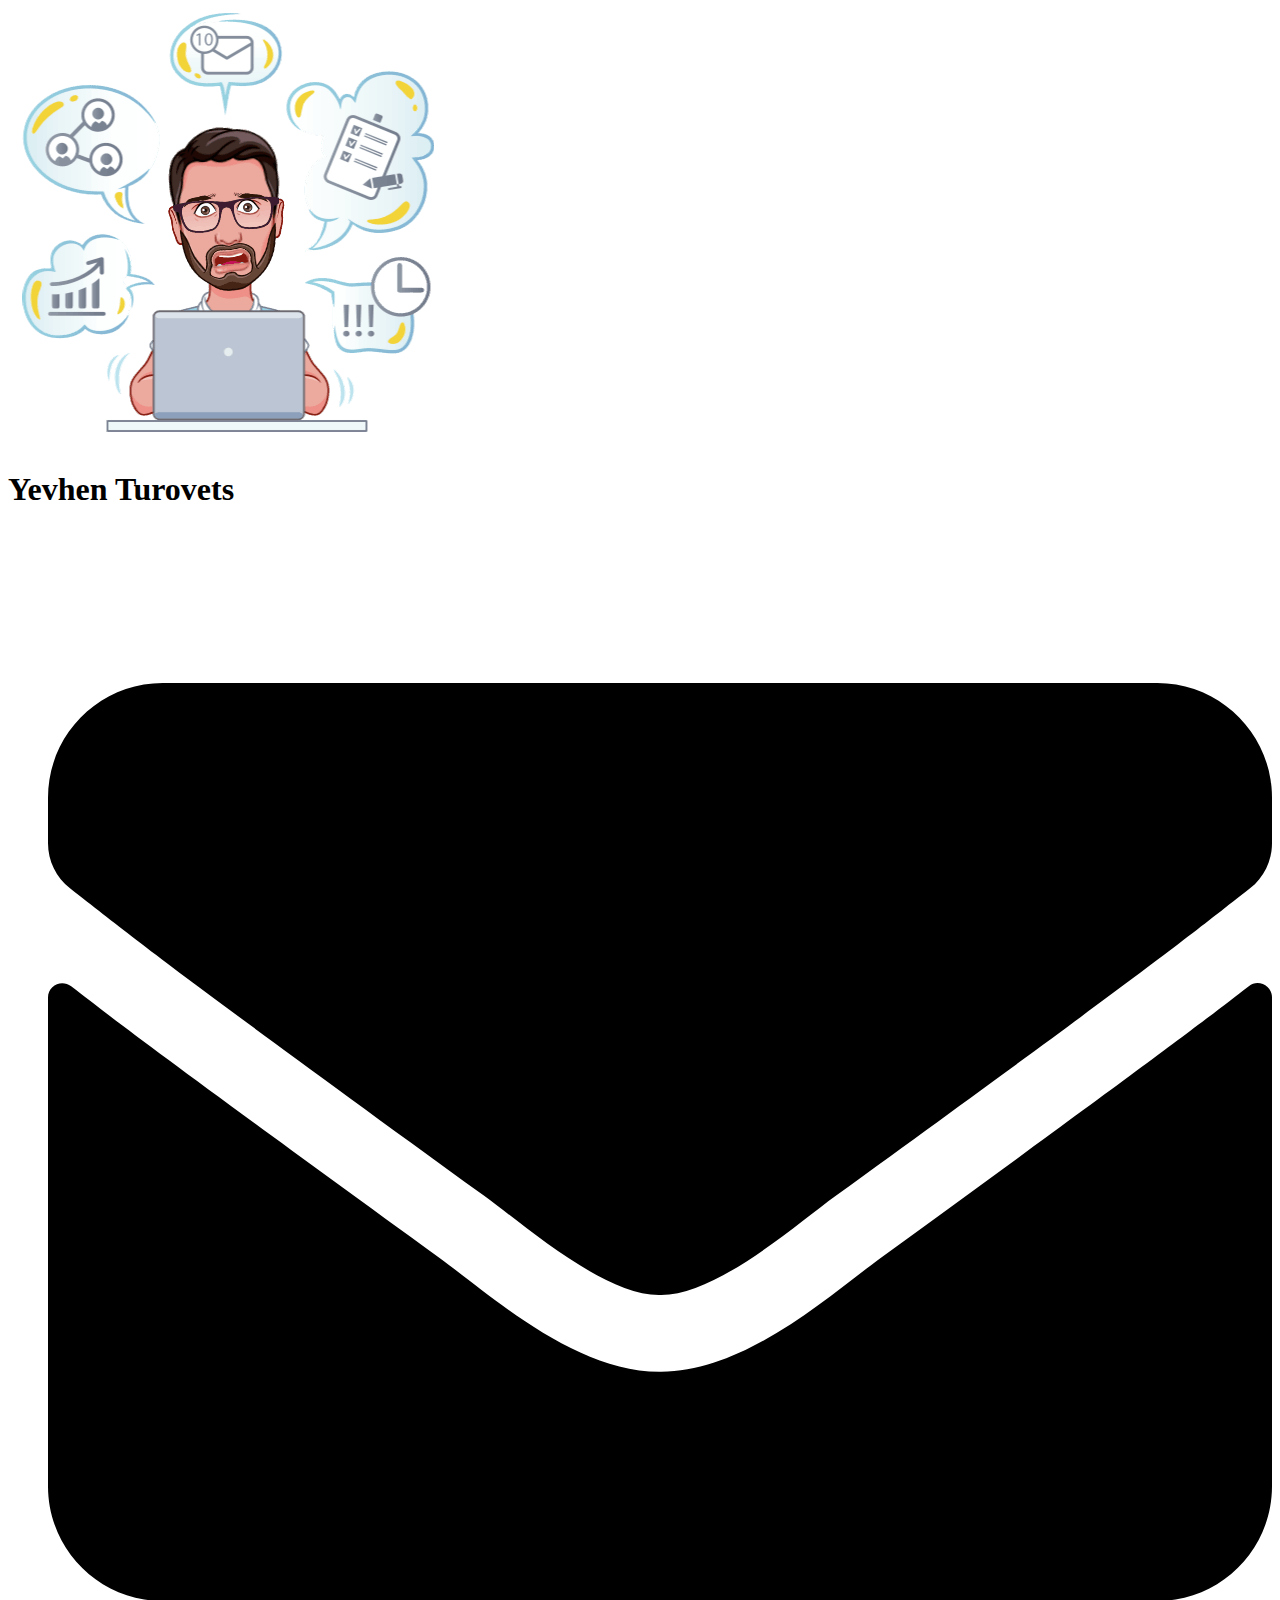
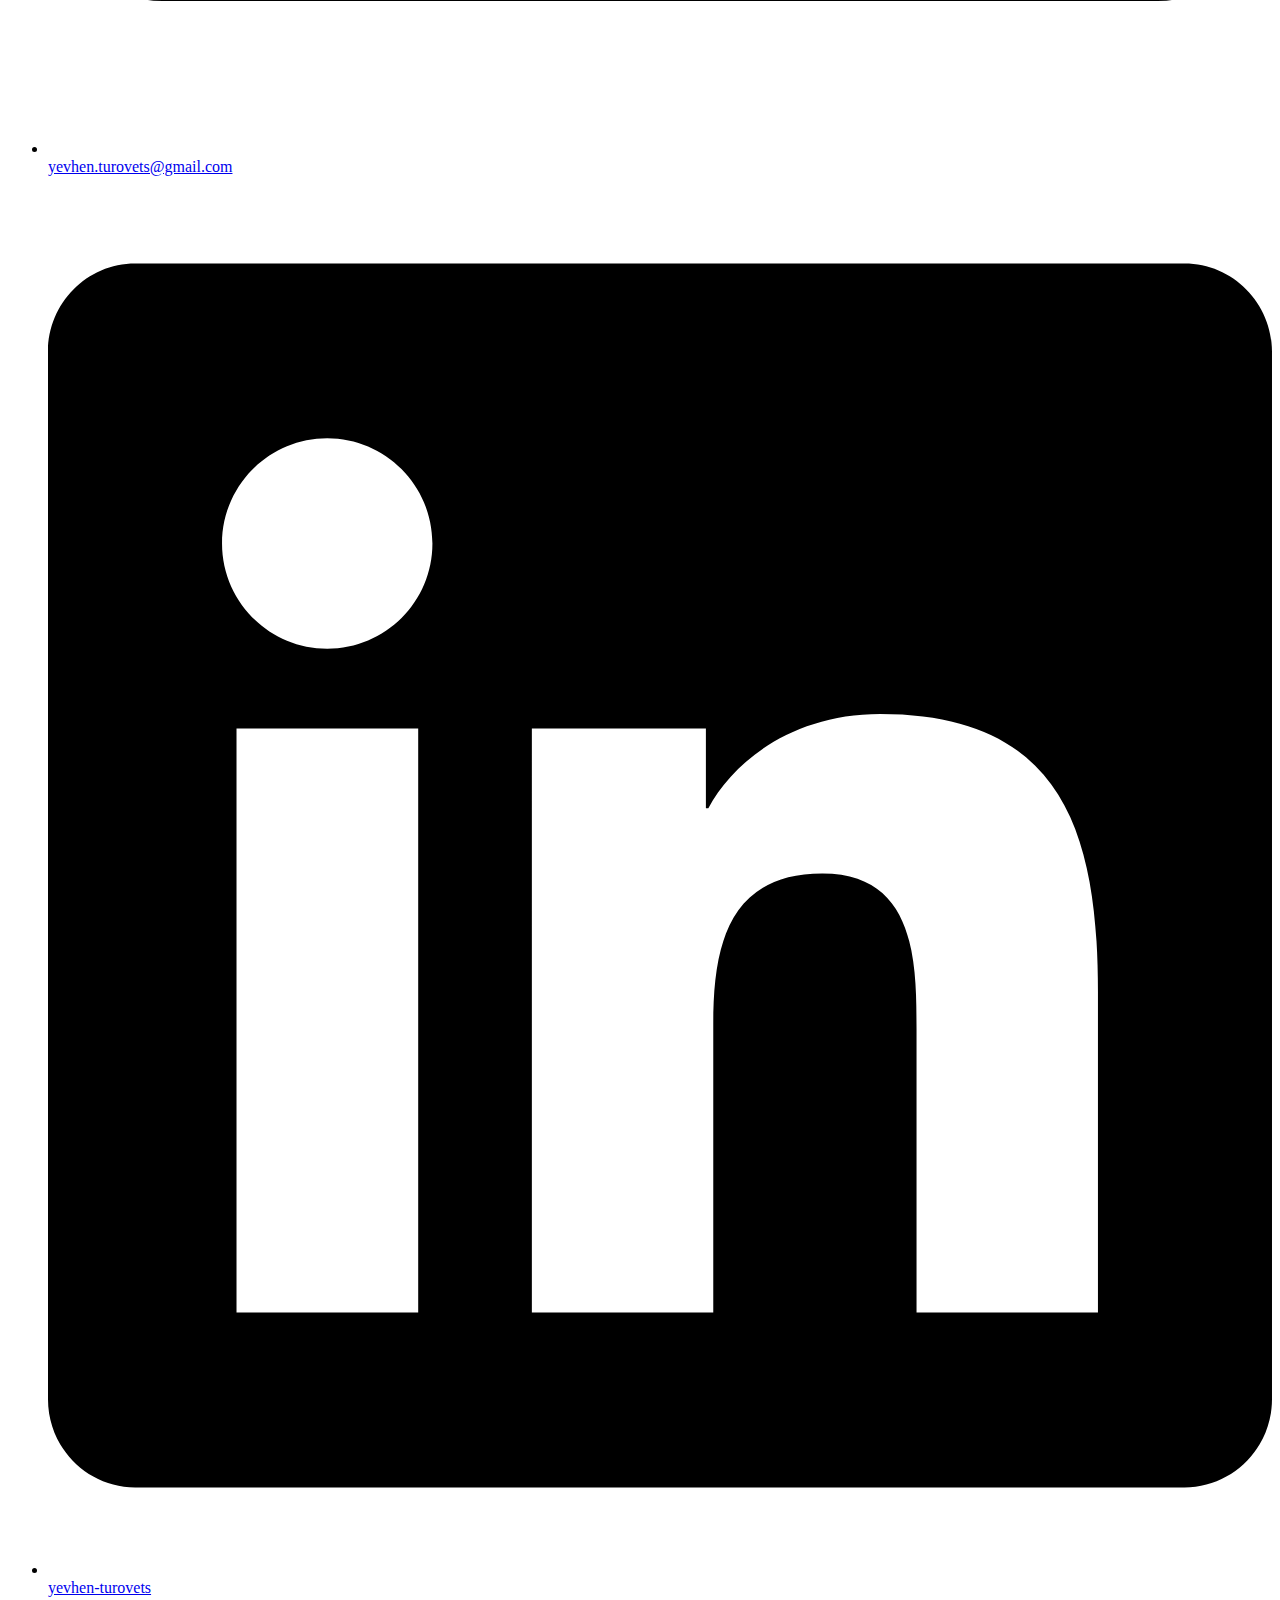
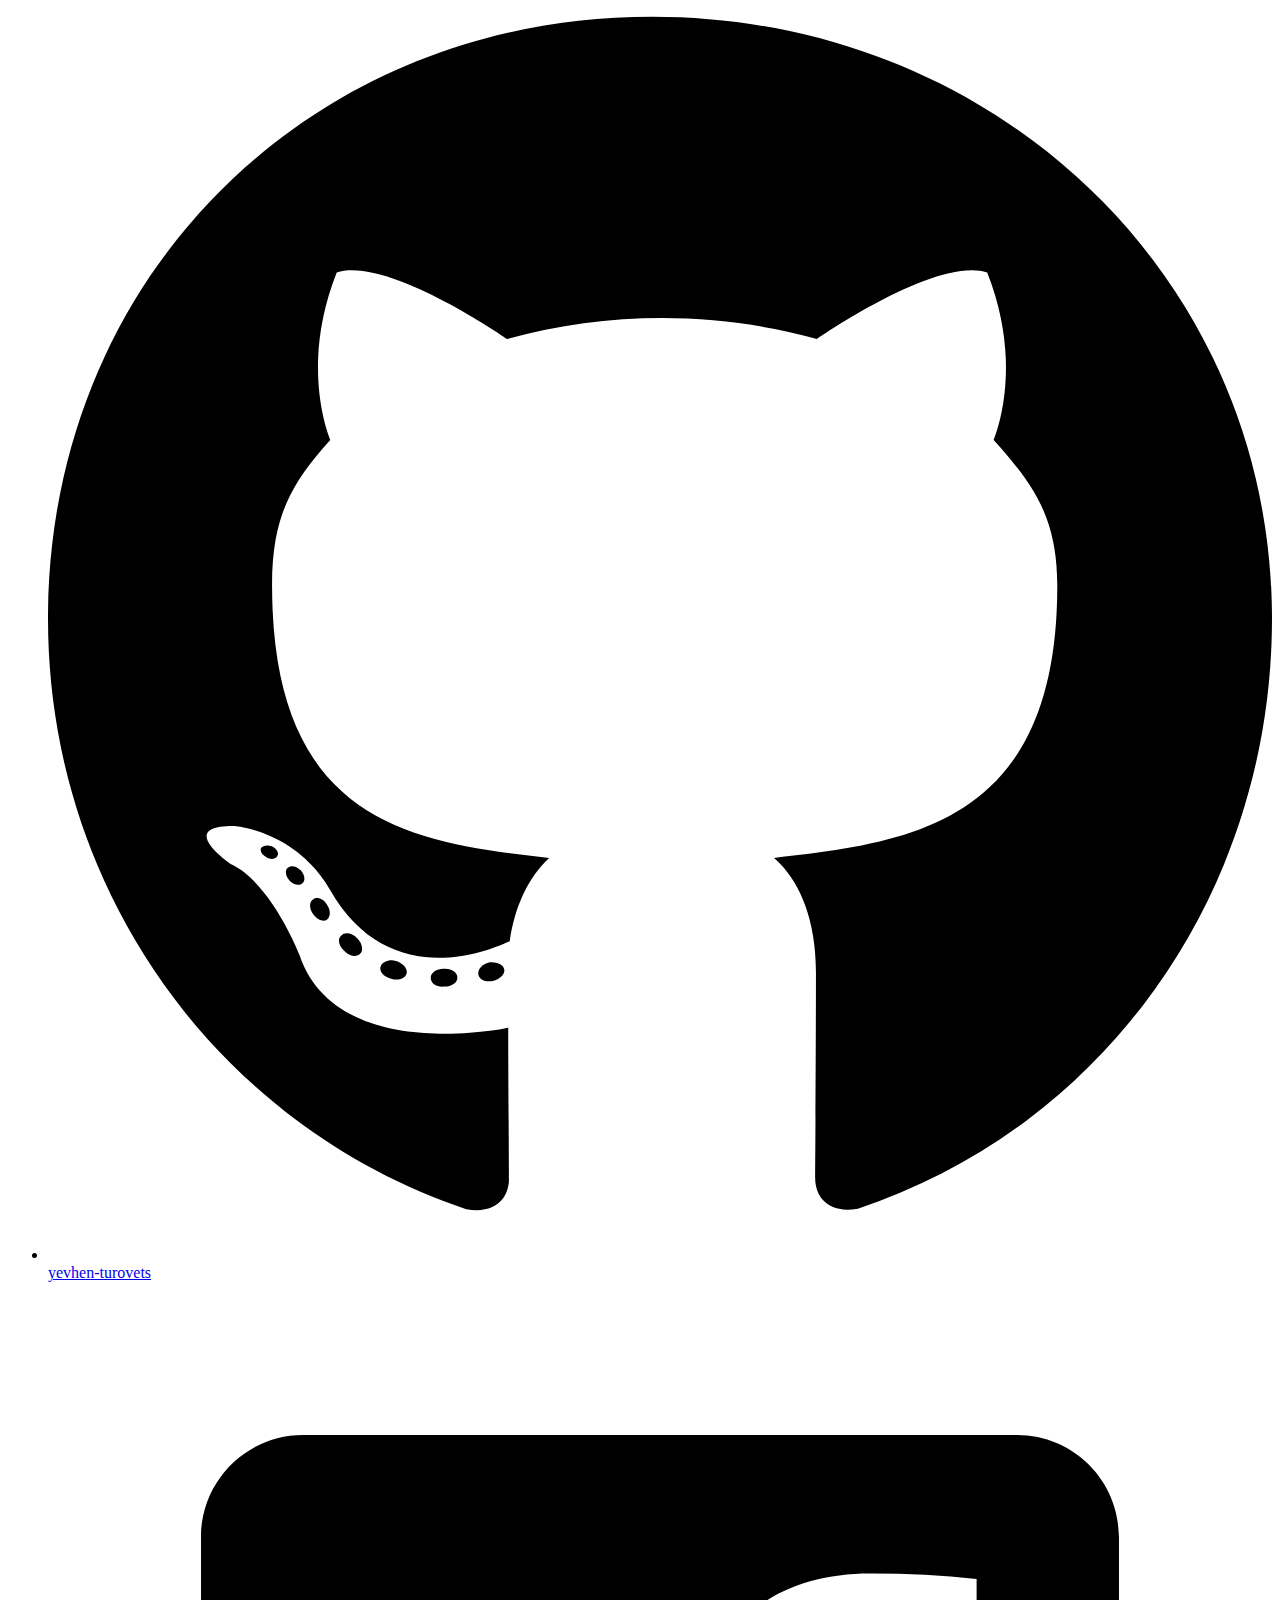
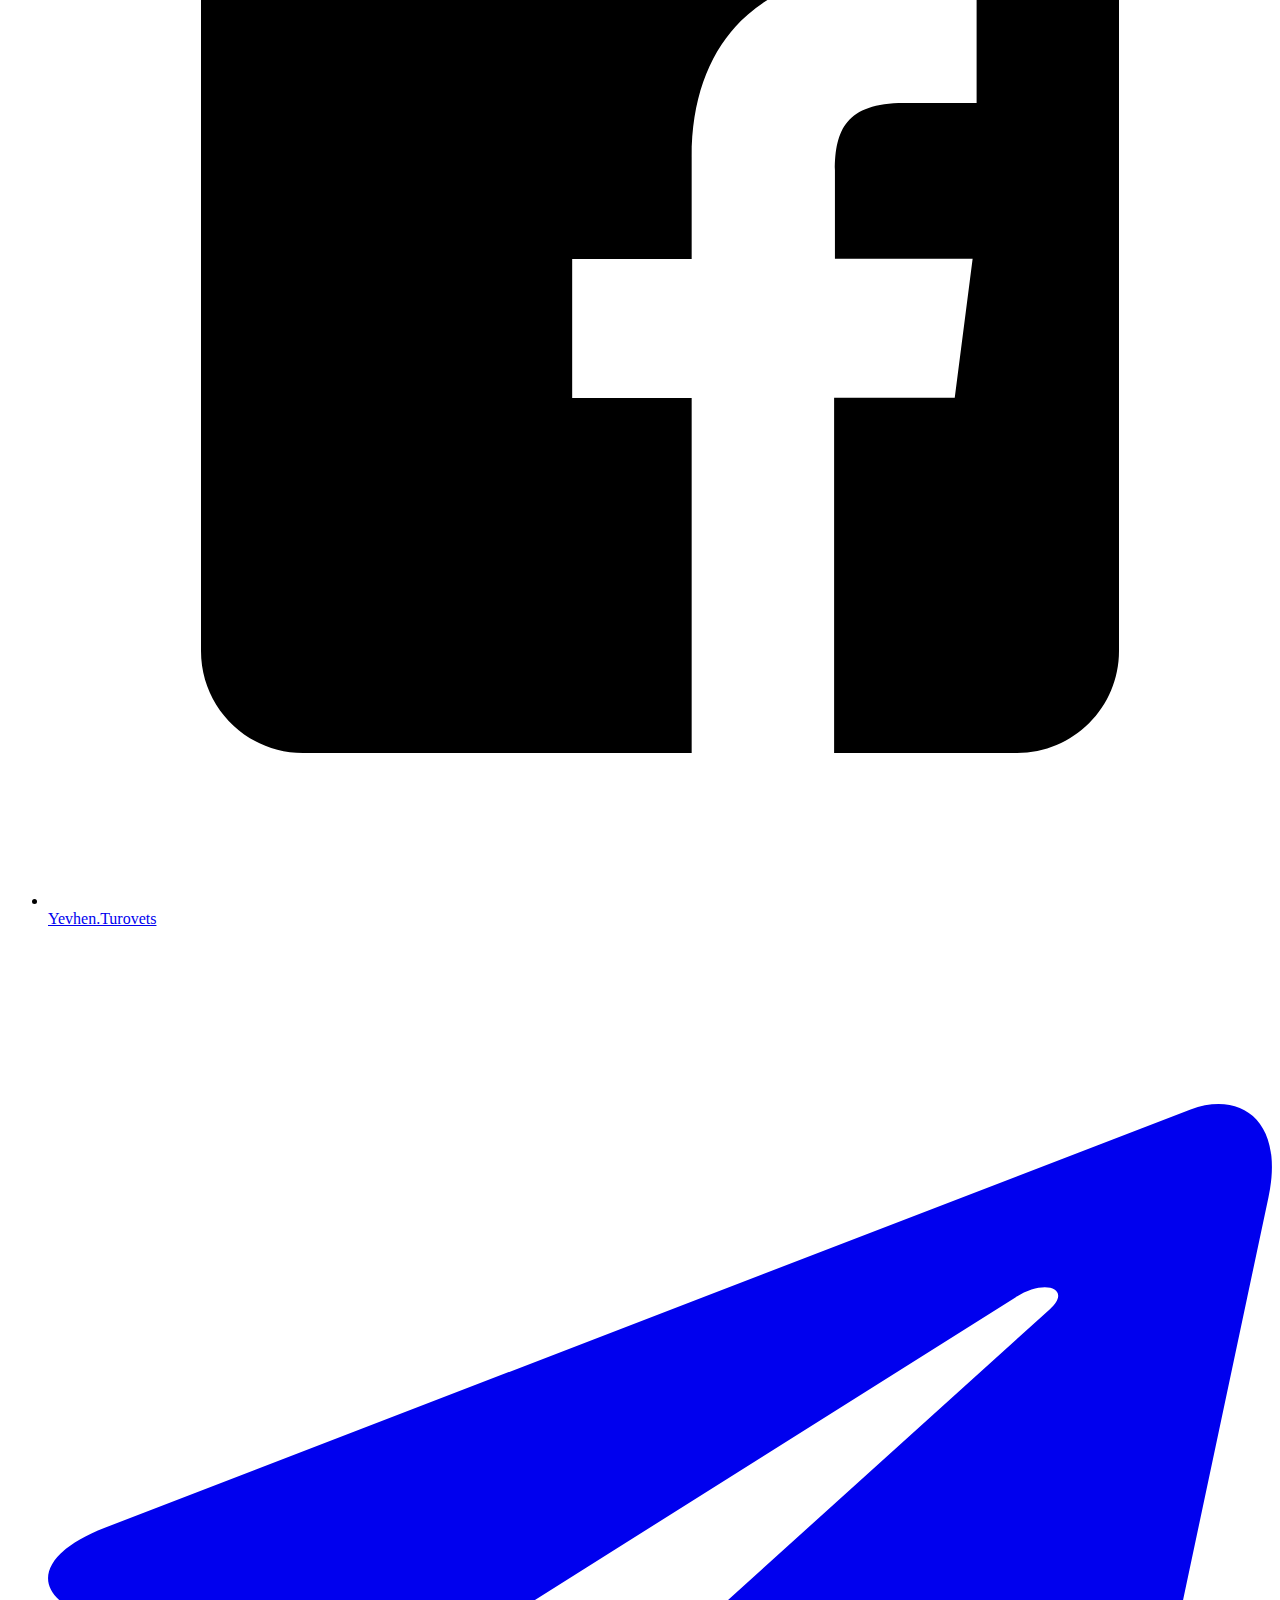
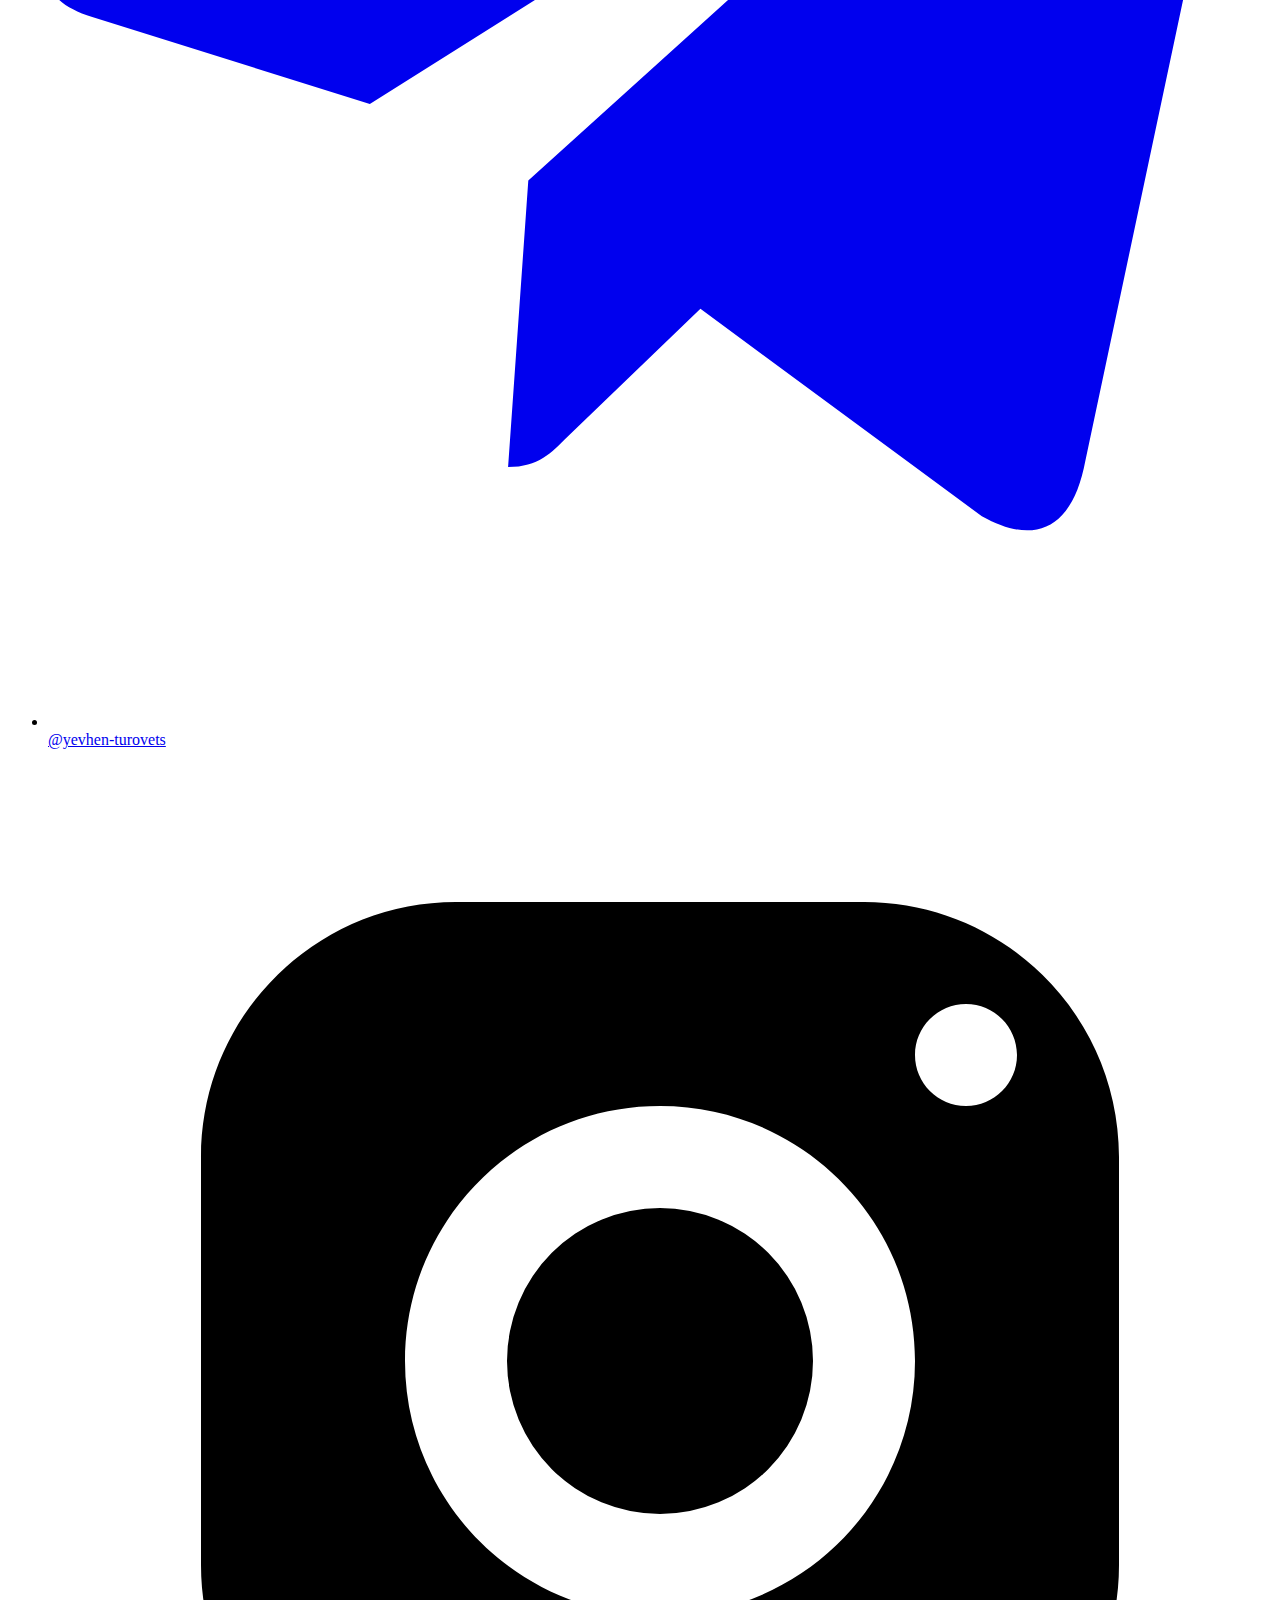
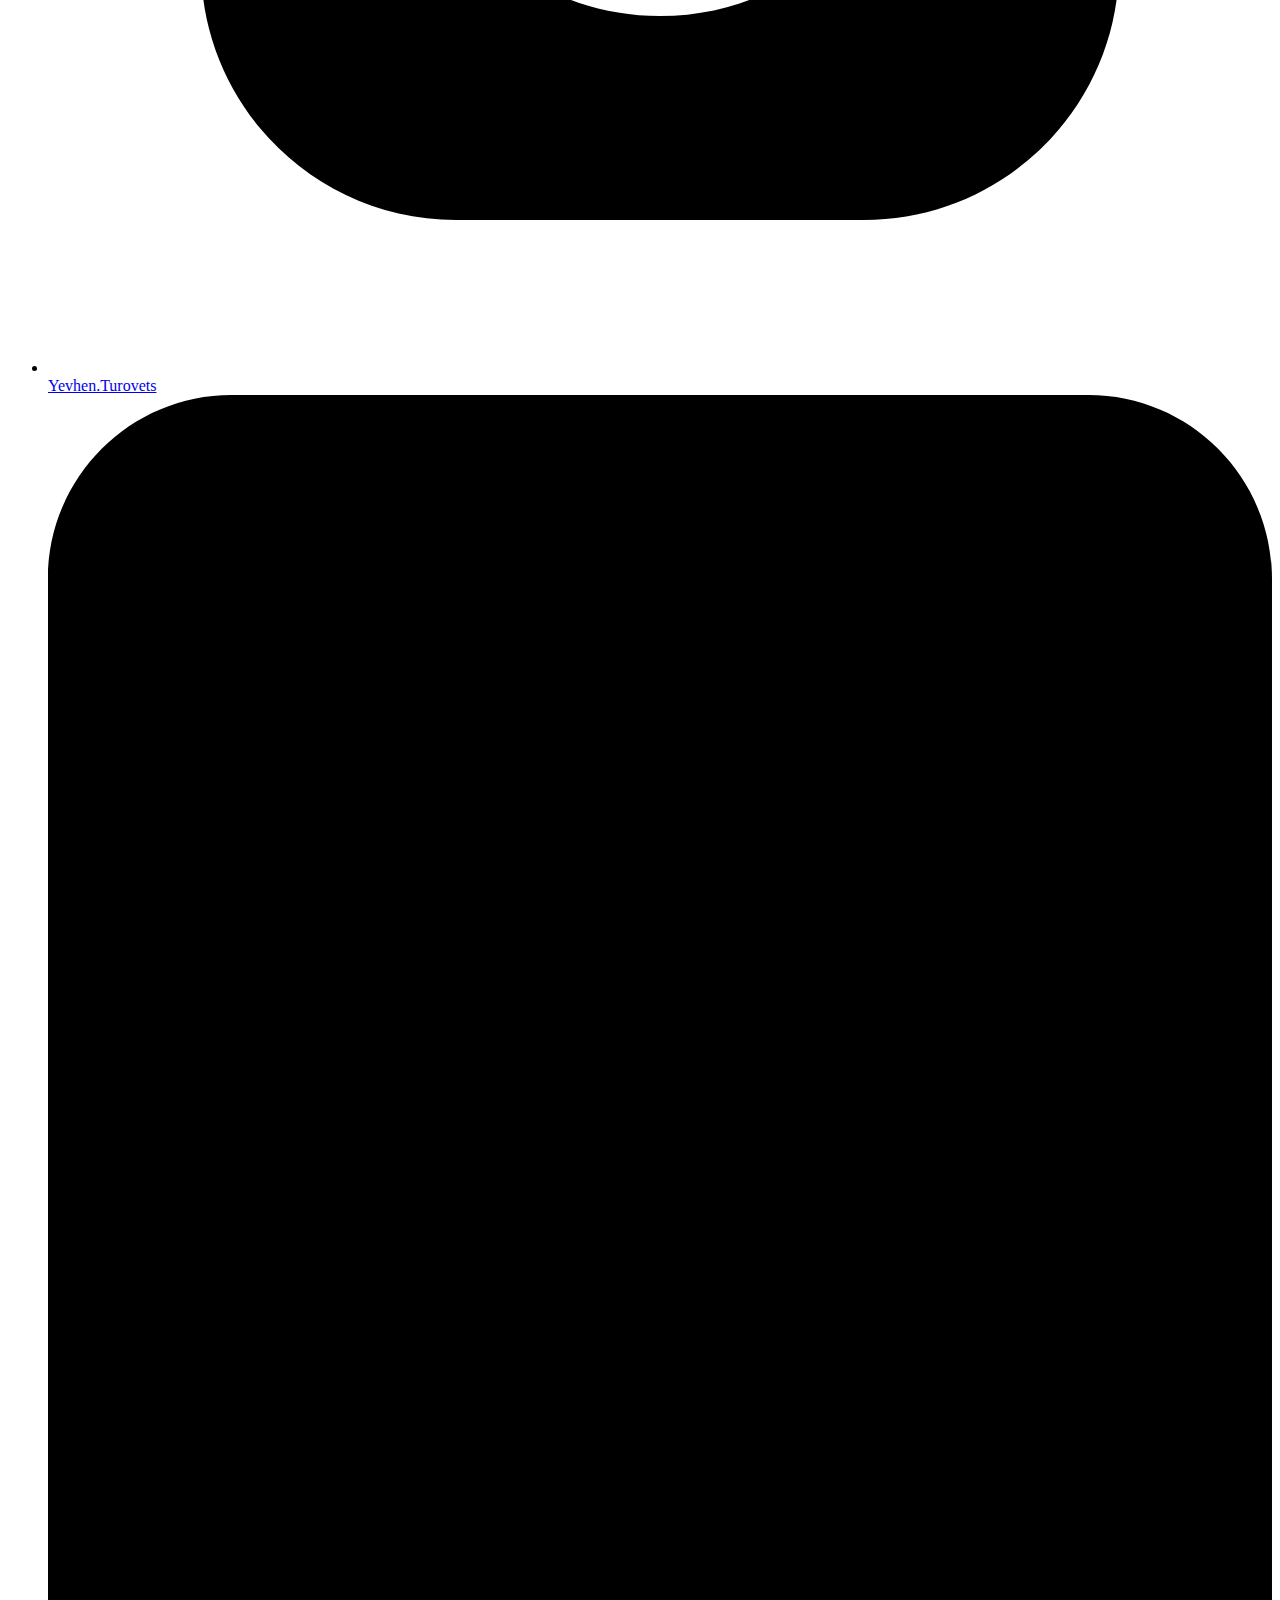
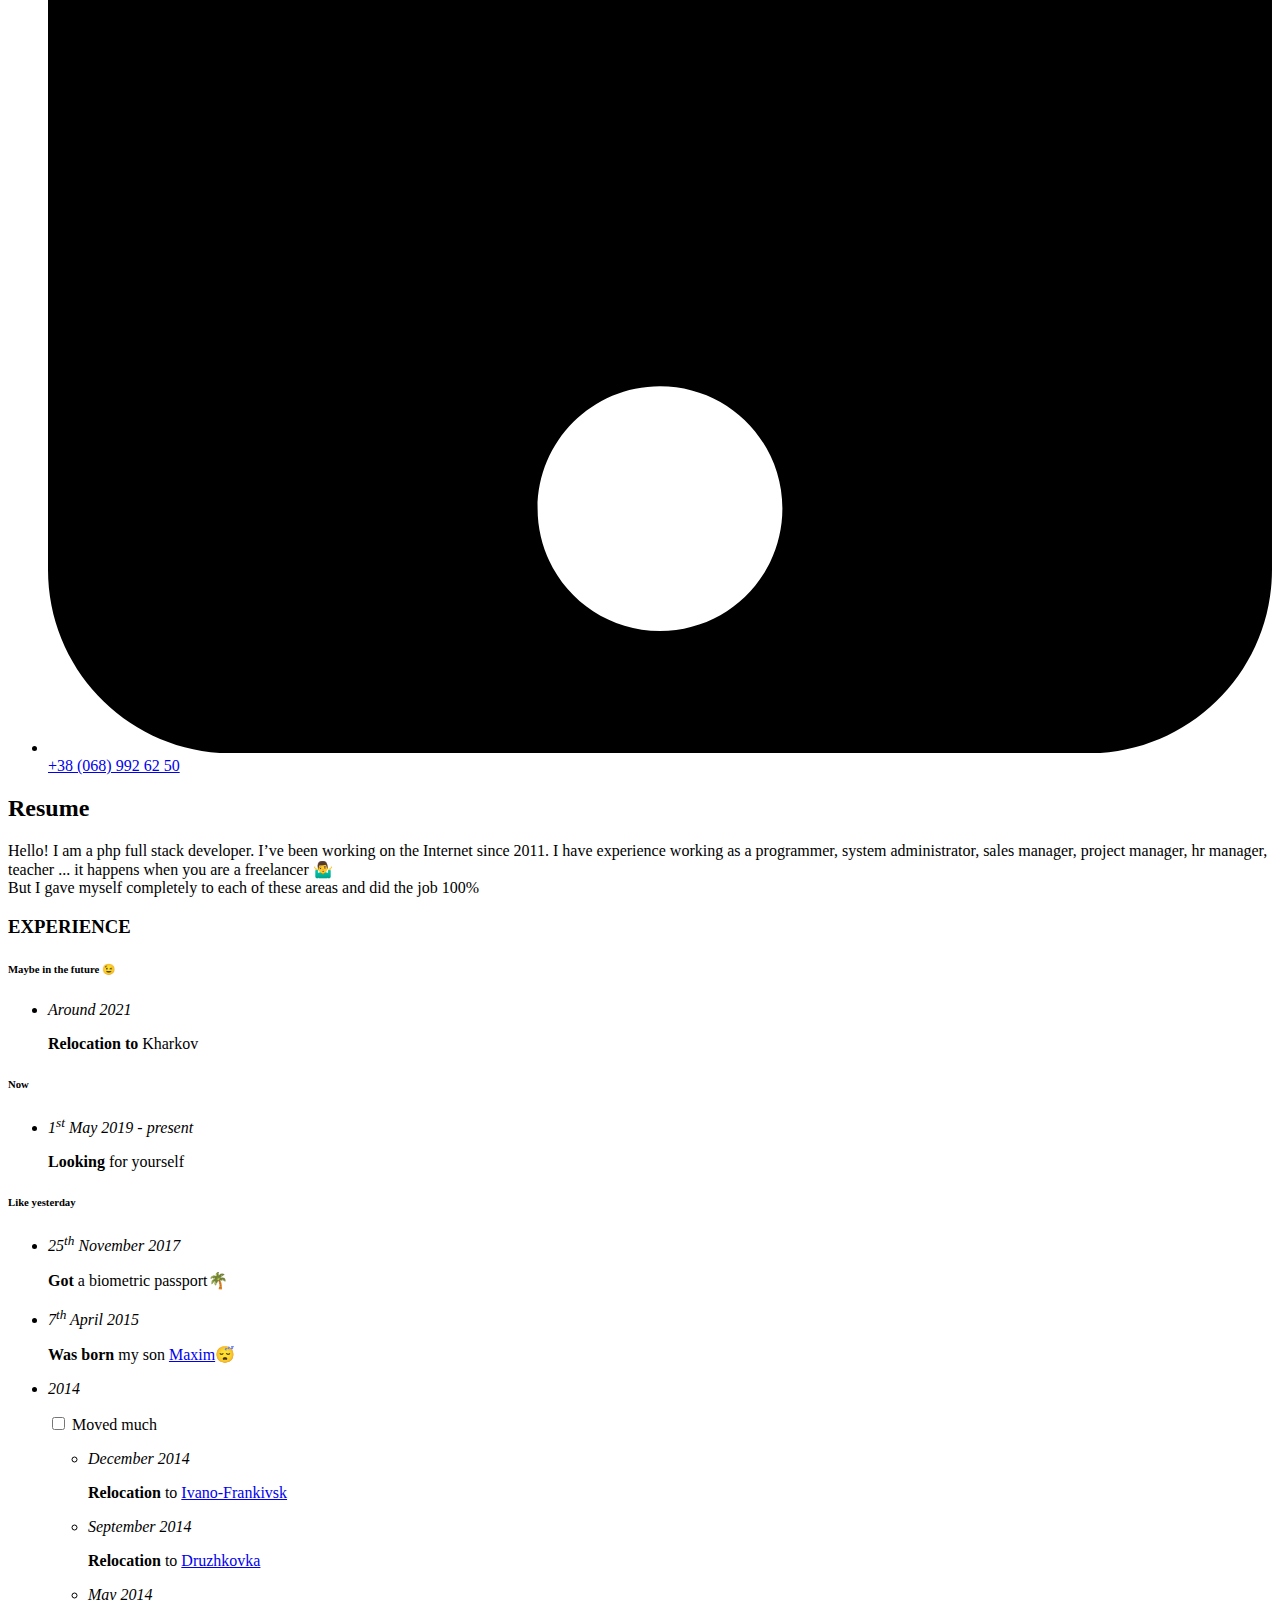
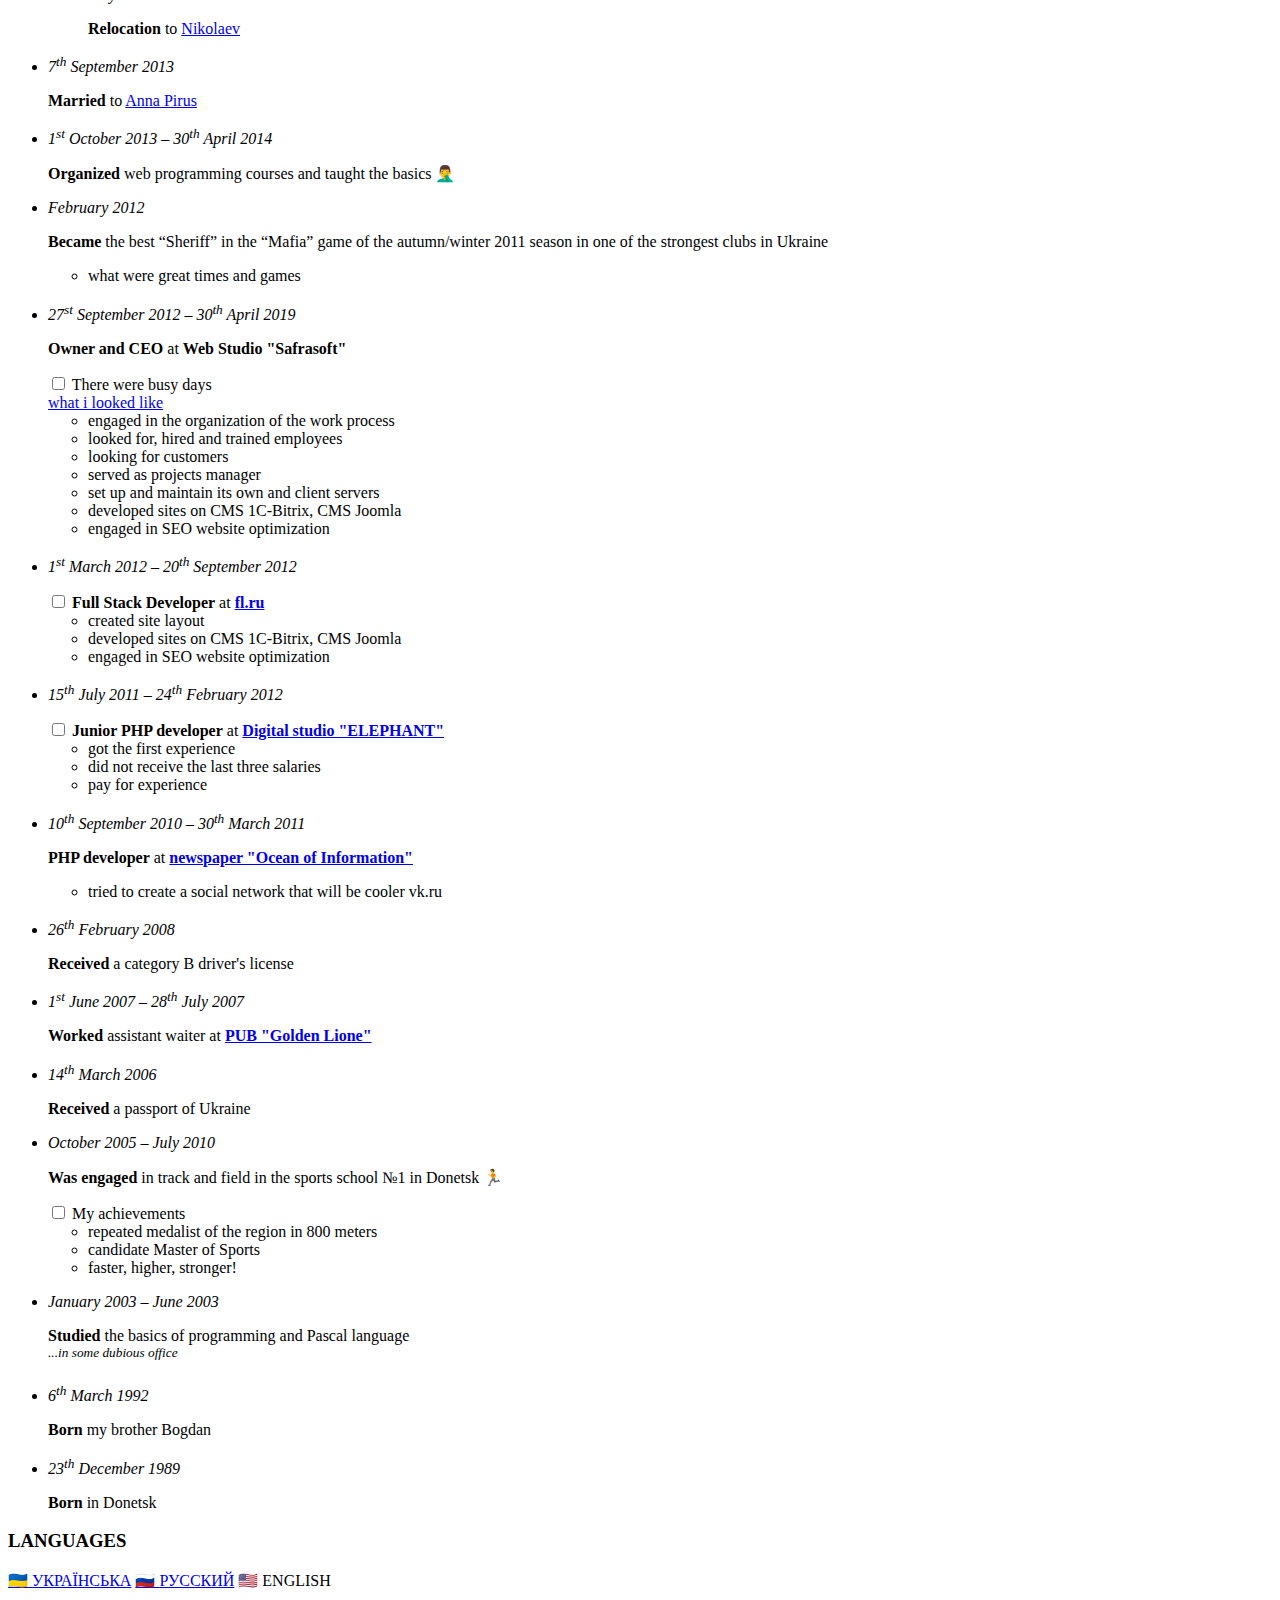
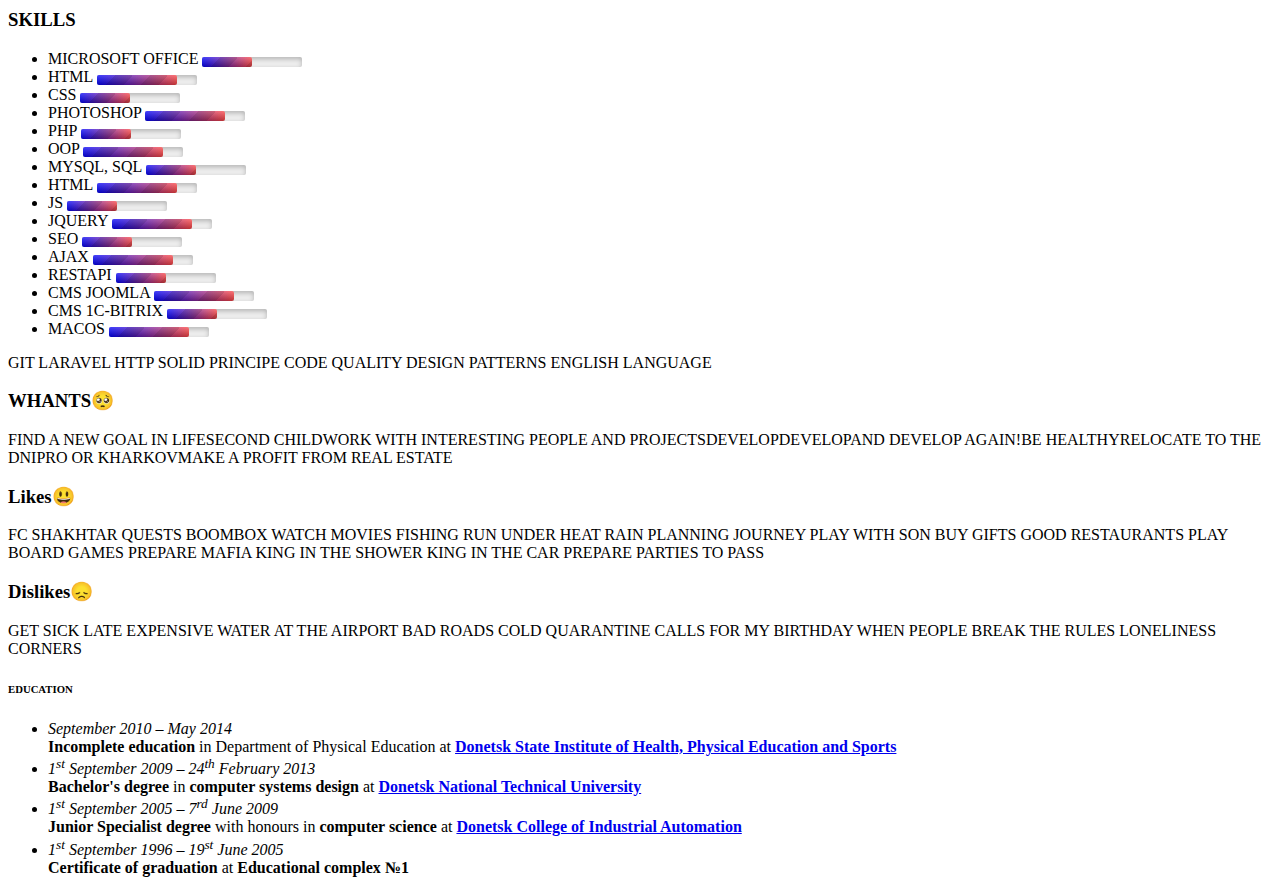
==== index.html @ fbcb3ba5 "First variant progressbar" ====
<!DOCTYPE html>
<html>
  <head>
    <meta charset="UTF-8" />
    <meta name="description" content="My very own personal website.">
    <meta name="robots" content="index,follow">
    <meta name="viewport" content="width=device-width, initial-scale=1">
    <title>Yevhen Turovets - Résumé</title>
    <link rel="icon" type="image/x-icon" href="./favicon.ico">
    <link rel="me" href="mailto:yevhen.turovets@gmail.com">
    <link rel="me" href="tel:+380689926250">
    <link rel="stylesheet" href="https://volodymyrkushnir.com/assets/stylesheets/base.css">
    <link rel="stylesheet" href="./assets/stylesheets/style.css">
  </head>
  <body>
  <main>
    <article>
      <div class="page" style="border-color: midnightblue;">
        <div class="stackable grid">
          <div class="row">
            <div class="four wide center aligned column">
              <!-- Avatar -->
              <div class="avatar-wrapper">
                <object class="avatar" data="./assets/images/avatar.svg" role="img" aria-label="My profile picture"></object>
              </div>
            </div>
            <div class="twelve wide column">
              <div class="stackable grid">
                <div class="sixteen wide column">
                  <!-- Name, job, contacts -->
                  <h1 class="name">Yevhen Turovets</h1>
                  <ul class="contacts">
                    <li>
                      <a href="mailto:yevhen.turovets@gmail.com" rel="author" class="mail">
                        <svg class="icon" xmlns="http://www.w3.org/2000/svg" viewBox="0 0 512 512">
                          <path d="M502.3 190.8c3.9-3.1 9.7-.2 9.7 4.7V400c0 26.5-21.5 48-48 48H48c-26.5 0-48-21.5-48-48V195.6c0-5 5.7-7.8 9.7-4.7 22.4 17.4 52.1 39.5 154.1 113.6 21.1 15.4 56.7 47.8 92.2 47.6 35.7.3 72-32.8 92.3-47.6 102-74.1 131.6-96.3 154-113.7zM256 320c23.2.4 56.6-29.2 73.4-41.4 132.7-96.3 142.8-104.7 173.4-128.7 5.8-4.5 9.2-11.5 9.2-18.9v-19c0-26.5-21.5-48-48-48H48C21.5 64 0 85.5 0 112v19c0 7.4 3.4 14.3 9.2 18.9 30.6 23.9 40.7 32.4 173.4 128.7 16.8 12.2 50.2 41.8 73.4 41.4z">
                          </path>
                        </svg>
                        <span>yevhen.turovets@gmail.com</span>
                      </a>
                    </li>
                    <li>
                      <a target="_blank"  href="https://linkedin.com/in/yevhen-turovets/" rel="author" class="linkedin">
                        <svg class="icon" xmlns="http://www.w3.org/2000/svg" viewBox="0 0 448 512">
                          <path
                                  d="M416 32H31.9C14.3 32 0 46.5 0 64.3v383.4C0 465.5 14.3 480 31.9 480H416c17.6 0 32-14.5 32-32.3V64.3c0-17.8-14.4-32.3-32-32.3zM135.4 416H69V202.2h66.5V416zm-33.2-243c-21.3 0-38.5-17.3-38.5-38.5S80.9 96 102.2 96c21.2 0 38.5 17.3 38.5 38.5 0 21.3-17.2 38.5-38.5 38.5zm282.1 243h-66.4V312c0-24.8-.5-56.7-34.5-56.7-34.6 0-39.9 27-39.9 54.9V416h-66.4V202.2h63.7v29.2h.9c8.9-16.8 30.6-34.5 62.9-34.5 67.2 0 79.7 44.3 79.7 101.9V416z" />
                        </svg>
                        <span>yevhen-turovets</span>
                      </a>
                    </li>
                    <li>
                      <a target="_blank"  href="https://github.com/yevhen-turovets" rel="author" class="github">
                        <svg class="icon" xmlns="http://www.w3.org/2000/svg" viewBox="0 0 496 512">
                          <path
                                  d="M165.9 397.4c0 2-2.3 3.6-5.2 3.6-3.3.3-5.6-1.3-5.6-3.6 0-2 2.3-3.6 5.2-3.6 3-.3 5.6 1.3 5.6 3.6zm-31.1-4.5c-.7 2 1.3 4.3 4.3 4.9 2.6 1 5.6 0 6.2-2s-1.3-4.3-4.3-5.2c-2.6-.7-5.5.3-6.2 2.3zm44.2-1.7c-2.9.7-4.9 2.6-4.6 4.9.3 2 2.9 3.3 5.9 2.6 2.9-.7 4.9-2.6 4.6-4.6-.3-1.9-3-3.2-5.9-2.9zM244.8 8C106.1 8 0 113.3 0 252c0 110.9 69.8 205.8 169.5 239.2 12.8 2.3 17.3-5.6 17.3-12.1 0-6.2-.3-40.4-.3-61.4 0 0-70 15-84.7-29.8 0 0-11.4-29.1-27.8-36.6 0 0-22.9-15.7 1.6-15.4 0 0 24.9 2 38.6 25.8 21.9 38.6 58.6 27.5 72.9 20.9 2.3-16 8.8-27.1 16-33.7-55.9-6.2-112.3-14.3-112.3-110.5 0-27.5 7.6-41.3 23.6-58.9-2.6-6.5-11.1-33.3 2.6-67.9 20.9-6.5 69 27 69 27 20-5.6 41.5-8.5 62.8-8.5s42.8 2.9 62.8 8.5c0 0 48.1-33.6 69-27 13.7 34.7 5.2 61.4 2.6 67.9 16 17.7 25.8 31.5 25.8 58.9 0 96.5-58.9 104.2-114.8 110.5 9.2 7.9 17 22.9 17 46.4 0 33.7-.3 75.4-.3 83.6 0 6.5 4.6 14.4 17.3 12.1C428.2 457.8 496 362.9 496 252 496 113.3 383.5 8 244.8 8zM97.2 352.9c-1.3 1-1 3.3.7 5.2 1.6 1.6 3.9 2.3 5.2 1 1.3-1 1-3.3-.7-5.2-1.6-1.6-3.9-2.3-5.2-1zm-10.8-8.1c-.7 1.3.3 2.9 2.3 3.9 1.6 1 3.6.7 4.3-.7.7-1.3-.3-2.9-2.3-3.9-2-.6-3.6-.3-4.3.7zm32.4 35.6c-1.6 1.3-1 4.3 1.3 6.2 2.3 2.3 5.2 2.6 6.5 1 1.3-1.3.7-4.3-1.3-6.2-2.2-2.3-5.2-2.6-6.5-1zm-11.4-14.7c-1.6 1-1.6 3.6 0 5.9 1.6 2.3 4.3 3.3 5.6 2.3 1.6-1.3 1.6-3.9 0-6.2-1.4-2.3-4-3.3-5.6-2z" />
                        </svg>
                        <span>yevhen-turovets</span>
                      </a>
                    </li>
                    <li>
                      <a target="_blank"  href="https://www.facebook.com/yevhen.turovets/" rel="author" class="facebook">
                        <svg class="icon" xmlns="http://www.w3.org/2000/svg" viewBox="0 0 24 24">
                          <path d="M19,3H5C3.895,3,3,3.895,3,5v14c0,1.105,0.895,2,2,2h7.621v-6.961h-2.343v-2.725h2.343V9.309 c0-2.324,1.421-3.591,3.495-3.591c0.699-0.002,1.397,0.034,2.092,0.105v2.43h-1.428c-1.13,0-1.35,0.534-1.35,1.322v1.735h2.7 l-0.351,2.725h-2.365V21H19c1.105,0,2-0.895,2-2V5C21,3.895,20.105,3,19,3z">
                          </path>
                        </svg>
                        <span>Yevhen.Turovets</span>
                      </a>
                    </li>
                    <li>
                      <a target="_blank"  href="https://t.me/yevhen-turovets" rel="author" class="telegram">
                        <svg class="icon" xmlns="http://www.w3.org/2000/svg" viewBox="0 0 448 512">
                          <path fill="currentColor"
                                d="M446.7 98.6l-67.6 318.8c-5.1 22.5-18.4 28.1-37.3 17.5l-103-75.9-49.7 47.8c-5.5 5.5-10.1 10.1-20.7 10.1l7.4-104.9 190.9-172.5c8.3-7.4-1.8-11.5-12.9-4.1L117.8 284 16.2 252.2c-22.1-6.9-22.5-22.1 4.6-32.7L418.2 66.4c18.4-6.9 34.5 4.1 28.5 32.2z">
                          </path>
                        </svg>
                        <span>@yevhen-turovets</span>
                      </a>
                    </li>
                    <li>
                      <a target="_blank" href="https://www.instagram.com/yevhen.turovets/" rel="author" class="instagram">
                        <svg class="icon" xmlns="http://www.w3.org/2000/svg" viewBox="0 0 24 24">
                          <path d="M 8 3 C 5.239 3 3 5.239 3 8 L 3 16 C 3 18.761 5.239 21 8 21 L 16 21 C 18.761 21 21 18.761 21 16 L 21 8 C 21 5.239 18.761 3 16 3 L 8 3 z M 18 5 C 18.552 5 19 5.448 19 6 C 19 6.552 18.552 7 18 7 C 17.448 7 17 6.552 17 6 C 17 5.448 17.448 5 18 5 z M 12 7 C 14.761 7 17 9.239 17 12 C 17 14.761 14.761 17 12 17 C 9.239 17 7 14.761 7 12 C 7 9.239 9.239 7 12 7 z M 12 9 A 3 3 0 0 0 9 12 A 3 3 0 0 0 12 15 A 3 3 0 0 0 15 12 A 3 3 0 0 0 12 9 z">
                          </path>
                        </svg>
                        <span>Yevhen.Turovets</span>
                      </a>
                    </li>
                    <li>
                      <a href="tel:+380689926250" rel="author" class="phone">
                        <svg class="icon" xmlns="http://www.w3.org/2000/svg" viewBox="0 0 320 512"><path d="M272 0H48C21.5 0 0 21.5 0 48v416c0 26.5 21.5 48 48 48h224c26.5 0 48-21.5 48-48V48c0-26.5-21.5-48-48-48zM160 480c-17.7 0-32-14.3-32-32s14.3-32 32-32 32 14.3 32 32-14.3 32-32 32z"></path></svg>
                        <span>+38 (068) 992 62 50</span>
                      </a>
                    </li>
                  </ul>
                </div>
                <div class="sixteen wide mobile only column">
                  <div class="divider"></div>
                </div>
                <div class="sixteen wide column">
                  <!-- Intro -->
                  <h2>Resume</h2>
                  <p>
                    Hello! I am a php full stack developer. I’ve been working on the Internet since 2011. I have experience working as a programmer, system administrator, sales manager, project manager, hr manager, teacher ... it happens when you are a freelancer &#129335;&#8205;&#9794;&#65039; <br>
                    But I gave myself completely to each of these areas and did the job 100%</p>
                </div>
              </div>
            </div>
          </div>
          <div class="row">
            <div class="sixteen wide column">
              <div class="fat divider"></div>
            </div>
          </div>
          <div class="row">
            <div class="ten wide column">
              <!-- Experience -->
              <h3>EXPERIENCE</h3>
              <h6>Maybe in the future &#128521;</h6>
              <ul class="timeline">
                <li>
                  <p><em>Around 2021</em></p>
                  <p><strong>Relocation to</strong> Kharkov</p>
                </li>
              </ul>
              <h6>Now</h6>
              <ul class="timeline">
                <li class="highlighted">
                  <p><em>1<sup>st</sup> May 2019 - present</em></p>
                  <p><strong>Looking</strong> for yourself</p>
                </li>
              </ul>
              <h6>Like yesterday</h6>
              <ul class="timeline">
                <li>
                  <p><em>25<sup>th</sup> November 2017</em></p>
                  <p><strong>Got</strong> a biometric passport&#127796;</p>
                </li>
                <li>
                  <p><em>7<sup>th</sup> April 2015</em></p>
                  <p><strong>Was born</strong> my son <a target="_blank"  href="https://www.instagram.com/max.turovets/" rel="external">Maxim</a>&#128564;</p>
                </li>
                <li class="details">
                  <p><em>2014</em></p>
                  <input type="checkbox" id="moved">
                  <label for="moved" class="summary">Moved much</label>
                  <div>
                    <ul>
                      <li>
                        <p><em>December 2014</em></p>
                        <p><strong>Relocation</strong> to <a target="_blank"  href="https://ru.wikipedia.org/wiki/%D0%98%D0%B2%D0%B0%D0%BD%D0%BE-%D0%A4%D1%80%D0%B0%D0%BD%D0%BA%D0%BE%D0%B2%D1%81%D0%BA" rel="external">Ivano-Frankivsk</a></p>
                      </li>
                      <li>
                        <p><em>September 2014</em></p>
                        <p><strong>Relocation</strong> to <a target="_blank"  href="https://ru.wikipedia.org/wiki/%D0%94%D1%80%D1%83%D0%B6%D0%BA%D0%BE%D0%B2%D0%BA%D0%B0" rel="external">Druzhkovka</a></p>
                      </li>
                      <li>
                        <p><em>May 2014</em></p>
                        <p><strong>Relocation</strong> to <a target="_blank"  href="https://ru.wikipedia.org/wiki/%D0%9D%D0%B8%D0%BA%D0%BE%D0%BB%D0%B0%D0%B5%D0%B2" rel="external">Nikolaev</a></p>
                      </li>
                    </ul>
                  </div>
                </li>
                <li>
                  <p><em>7<sup>th</sup> September 2013</em></p>
                  <p><strong>Married</strong> to <a target="_blank"  href="https://www.instagram.com/anya_turovets/" rel="external">Anna Pirus</a></p>
                </li>
                <li>
                  <p><em>1<sup>st</sup> October 2013 &ndash; 30<sup>th</sup> April 2014</em></p>
                  <p><strong>Organized</strong> web programming courses and taught the basics &#129318;&#8205;&#9794;&#65039;</p>
                </li>
                <li>
                  <p><em>February 2012</em></p>
                  <p><strong>Became</strong> the best “Sheriff” in the “Mafia” game of the autumn/winter 2011 season in one of the strongest clubs in Ukraine</p>
                  <ul>
                    <li>what were great times and games</li>
                  </ul>
                </li>
                <li class="details">
                  <p><em>27<sup>st</sup> September 2012 &ndash; 30<sup>th</sup> April 2019</em></p>
                  <p><strong>Owner and CEO</strong> at <strong>Web Studio "Safrasoft"</strong></p>
                  <input type="checkbox" id="safrasoft">
                  <label for="safrasoft" class="summary">There were busy days</label>
                  <div>
                    <a target="_blank"  href="https://realnoevremya.ru/uploads/articles/46/af/14698e7451c8ea7f.jpg" rel="external">what i looked like</a>
                      <ul>
                        <li>engaged in the organization of the work process</li>
                        <li>looked for, hired and trained employees</li>
                        <li>looking for customers</li>
                        <li>served as projects manager</li>
                        <li>set up and maintain its own and client servers</li>
                        <li>developed sites on CMS 1C-Bitrix, CMS Joomla</li>
                        <li>engaged in SEO website optimization</li>
                      </ul>
                  </div>
                </li>
                <li class="details">
                  <p><em>1<sup>st</sup> March 2012 &ndash; 20<sup>th</sup> September 2012</em></p>
                  <input type="checkbox" id="fl">
                  <label for="fl" class="summary">
                    <strong>Full Stack Developer</strong> at <strong><a target="_blank"  href="https://fl.ru" rel="external">fl.ru</a></strong>
                  </label>
                  <div>
                  <ul>
                    <li>created site layout</li>
                    <li>developed sites on CMS 1C-Bitrix, CMS Joomla</li>
                    <li>engaged in SEO website optimization</li>
                  </ul>
                  </div>
                </li>
                <li class="details">
                  <p><em>15<sup>th</sup> July 2011 &ndash; 24<sup>th</sup> February 2012</em></p>
                  <input type="checkbox" id="elephant">
                  <label for="elephant" class="summary">
                    <strong>Junior PHP developer</strong> at <strong><a target="_blank"  href="https://slon.org.ua/" rel="external">Digital studio "ELEPHANT"</a></strong>
                  </label>
                  <div>
                    <ul>
                      <li>got the first experience</li>
                      <li>did not receive the last three salaries</li>
                      <li>pay for experience</li>
                    </ul>
                  </div>
                </li>
                <li>
                  <p><em>10<sup>th</sup> September 2010 &ndash; 30<sup>th</sup> March 2011</em></p>
                  <p><strong>PHP developer</strong> at <strong><a target="_blank"  href="https://dn.vgorode.ua/reference/pressa/23887-okean-ynformatsyy-hazeta" rel="external">newspaper "Ocean of Information"</a></strong></p>
                  <ul>
                    <li>tried to create a social network that will be cooler vk.ru</li>
                  </ul>
                </li>
                <li>
                  <p><em>26<sup>th</sup> February 2008</em></p>
                  <p><strong>Received</strong> a category B driver's license</p>
                </li>
                <li>
                  <p><em>1<sup>st</sup> June 2007 &ndash; 28<sup>th</sup> July 2007</em></p>
                  <p><strong>Worked</strong> assistant waiter at <strong><a target="_blank"  href="https://nastroenie.life/places/restoran-golden-lion/" rel="external">PUB "Golden Lione"</a></strong></p>
                </li>
                <li>
                  <p><em>14<sup>th</sup> March 2006</em></p>
                  <p><strong>Received</strong> a passport of Ukraine</p>
                </li>
                <li class="details">
                  <p><em>October 2005 &ndash; July 2010</em></p>
                  <p><strong>Was engaged</strong> in track and field in the sports school №1 in Donetsk &#127939;</p>
                  <input type="checkbox" id="run">
                  <label for="run" class="summary">My achievements</label>
                  <div>
                    <ul>
                      <li>repeated medalist of the region in 800 meters</li>
                      <li>candidate Master of Sports</li>
                      <li>faster, higher, stronger!</li>
                    </ul>
                  </div>
                </li>
                <li>
                  <p><em>January 2003 &ndash; June 2003</em></p>
                  <p><strong>Studied</strong> the basics of programming and Pascal language<br>
                    <sup><em>...in some dubious office</em></sup></p>
                </li>
                <li>
                  <p><em>6<sup>th</sup> March 1992</em></p>
                  <p><strong>Born</strong> my brother Bogdan</p>
                </li>
                <li>
                  <p><em>23<sup>th</sup> December 1989</em></p>
                  <p><strong>Born</strong> in Donetsk</p>
                </li>
              </ul>
            </div>
            <div class="six wide column">
              <!-- Languages -->
              <section>
                <h3>LANGUAGES</h3>
                <p class="tags small"><a href="./uk-ua/" hreflang="uk" rel="alternate" class="language" lang="uk">&#x1f1fa;&#x1f1e6; <span>УКРАЇНСЬКА</span></a> <a href="./ru-ru/" hreflang="ru" rel="alternate" class="language" lang="ru">&#x1f1f7;&#x1f1fa; <span>РУССКИЙ</span></a> <span class="language" lang="en">&#x1f1fa;&#x1f1f8; ENGLISH</span></p>
              </section>
              <!-- Skills -->
              <section>
                <h3>SKILLS</h3>
                <p class="tags small">
                  <ul>
                    <li>MICROSOFT OFFICE <progress value="5" max="10"></progress></li>
                    <li>HTML <progress value="8" max="10"></progress></li>
                    <li>CSS <progress value="5" max="10"></progress></li>
                    <li>PHOTOSHOP <progress value="8" max="10"></progress></li>
                    <li>PHP <progress value="5" max="10"></progress></li>
                    <li>OOP <progress value="8" max="10"></progress></li>
                    <li>MYSQL, SQL <progress value="5" max="10"></progress></li>
                    <li>HTML <progress value="8" max="10"></progress></li>
                    <li>JS <progress value="5" max="10"></progress></li>
                    <li>JQUERY <progress value="8" max="10"></progress></li>
                    <li>SEO <progress value="5" max="10"></progress></li>
                    <li>AJAX <progress value="8" max="10"></progress></li>
                    <li>RESTAPI <progress value="5" max="10"></progress></li>
                    <li>CMS JOOMLA <progress value="8" max="10"></progress></li>
                    <li>CMS 1C-BITRIX <progress value="5" max="10"></progress></li>
                    <li>MACOS <progress value="8" max="10"></progress></li>
                  </ul>
                                  GIT LARAVEL HTTP SOLID PRINCIPE CODE QUALITY DESIGN PATTERNS ENGLISH LANGUAGE</p>
              </section>
              <!-- Wants -->
              <section>
                <h3>WHANTS&#x1f97a;</h3>
                <p class="tags small bulleted"><span class="tag">FIND A NEW GOAL IN LIFE</span><span class="tag">SECOND CHILD</span><span class="tag">WORK WITH INTERESTING PEOPLE AND PROJECTS</span><span class="tag">DEVELOP</span><span class="tag">DEVELOP</span><span class="tag">AND DEVELOP AGAIN!</span><span class="tag">BE HEALTHY</span><span class="tag">RELOCATE TO THE DNIPRO OR KHARKOV</span><span class="tag">MAKE A PROFIT FROM REAL ESTATE</span></p>
              </section>
              <section>
                <h3>Likes&#x1f603;</h3>
                <p class="tags small">FC SHAKHTAR QUESTS BOOMBOX WATCH MOVIES FISHING RUN UNDER HEAT RAIN PLANNING JOURNEY PLAY WITH SON BUY GIFTS GOOD RESTAURANTS PLAY BOARD GAMES PREPARE MAFIA KING IN THE SHOWER KING IN THE CAR PREPARE PARTIES TO PASS</p>
              </section>
              <section>
                <h3>Dislikes&#x1f61e;</h3>
                <p class="tags small">GET SICK
                  LATE EXPENSIVE WATER AT THE AIRPORT BAD ROADS COLD QUARANTINE CALLS FOR MY BIRTHDAY WHEN PEOPLE BREAK THE RULES LONELINESS CORNERS</p>
              </section>
              <!-- Education -->
              <section>
                <h6>EDUCATION</h6>
                <ul class="timeline">
                  <li>
                    <div><em>September 2010 &ndash; May 2014</em></div>
                    <div><strong>Incomplete education</strong> in Department of Physical Education at <a target="_blank"  href="https://dn.vgorode.ua/reference/vuzy/283-hosudarstvennyi-ynstytut-zdorovia-fyzycheskoho-vospytanyia-y-sporta" rel="external"><strong>Donetsk State Institute of Health, Physical Education and Sports</strong></a></div>
                  </li>
                  <li>
                    <div><em>1<sup>st</sup> September 2009 &ndash; 24<sup>th</sup> February 2013</em></div>
                    <div><strong>Bachelor's degree</strong> in <strong>computer systems design</strong> at <a target="_blank"  href="http://donntu.org/" rel="external"><strong>Donetsk National Technical University</strong></a></div>
                  </li>
                  <li>
                    <div><em>1<sup>st</sup> September 2005 &ndash; 7<sup>rd</sup> June 2009</em></div>
                    <div><strong>Junior Specialist degree</strong> with honours in <strong>computer science</strong> at <a target="_blank" href="https://dn.vgorode.ua/reference/tekhnykumy_uchylyscha_y_kolledzhy/16600-donetskyi-tekhnykum-promyshlennoi-avtomatyky" rel="external"><strong>Donetsk College of Industrial Automation </strong></a></div>
                  </li>
                  <li>
                    <div><em>1<sup>st</sup> September 1996 &ndash; 19<sup>st</sup> June 2005</em></div>
                    <div><strong>Certificate of graduation</strong> at <strong>Educational complex №1</strong></div>
                  </li>
                </ul>
              </section>
            </div>
          </div>
        </div>
      </div>
    </article>
  </main>
  </body>
</html>
---- assets/stylesheets/style.css ----
progress[value] {
    /* Reset the default appearance */
    -webkit-appearance: none;
    appearance: none;

    width: 100px;
    height: 10px;
}
progress[value]::-webkit-progress-bar {
    background-color: #eee;
    border-radius: 2px;
    box-shadow: 0 2px 5px rgba(0, 0, 0, 0.25) inset;
}

progress[value]::-webkit-progress-value {
    background-image:
            -webkit-linear-gradient(-45deg,
            transparent 33%, rgba(0, 0, 0, .1) 33%,
            rgba(0,0, 0, .1) 66%, transparent 66%),
            -webkit-linear-gradient(top,
            rgba(255, 255, 255, .25),
            rgba(0, 0, 0, .25)),
            -webkit-linear-gradient(left, blue, #f44);

    border-radius: 2px;
    background-size: 35px 20px, 100% 100%, 100% 100%;
}
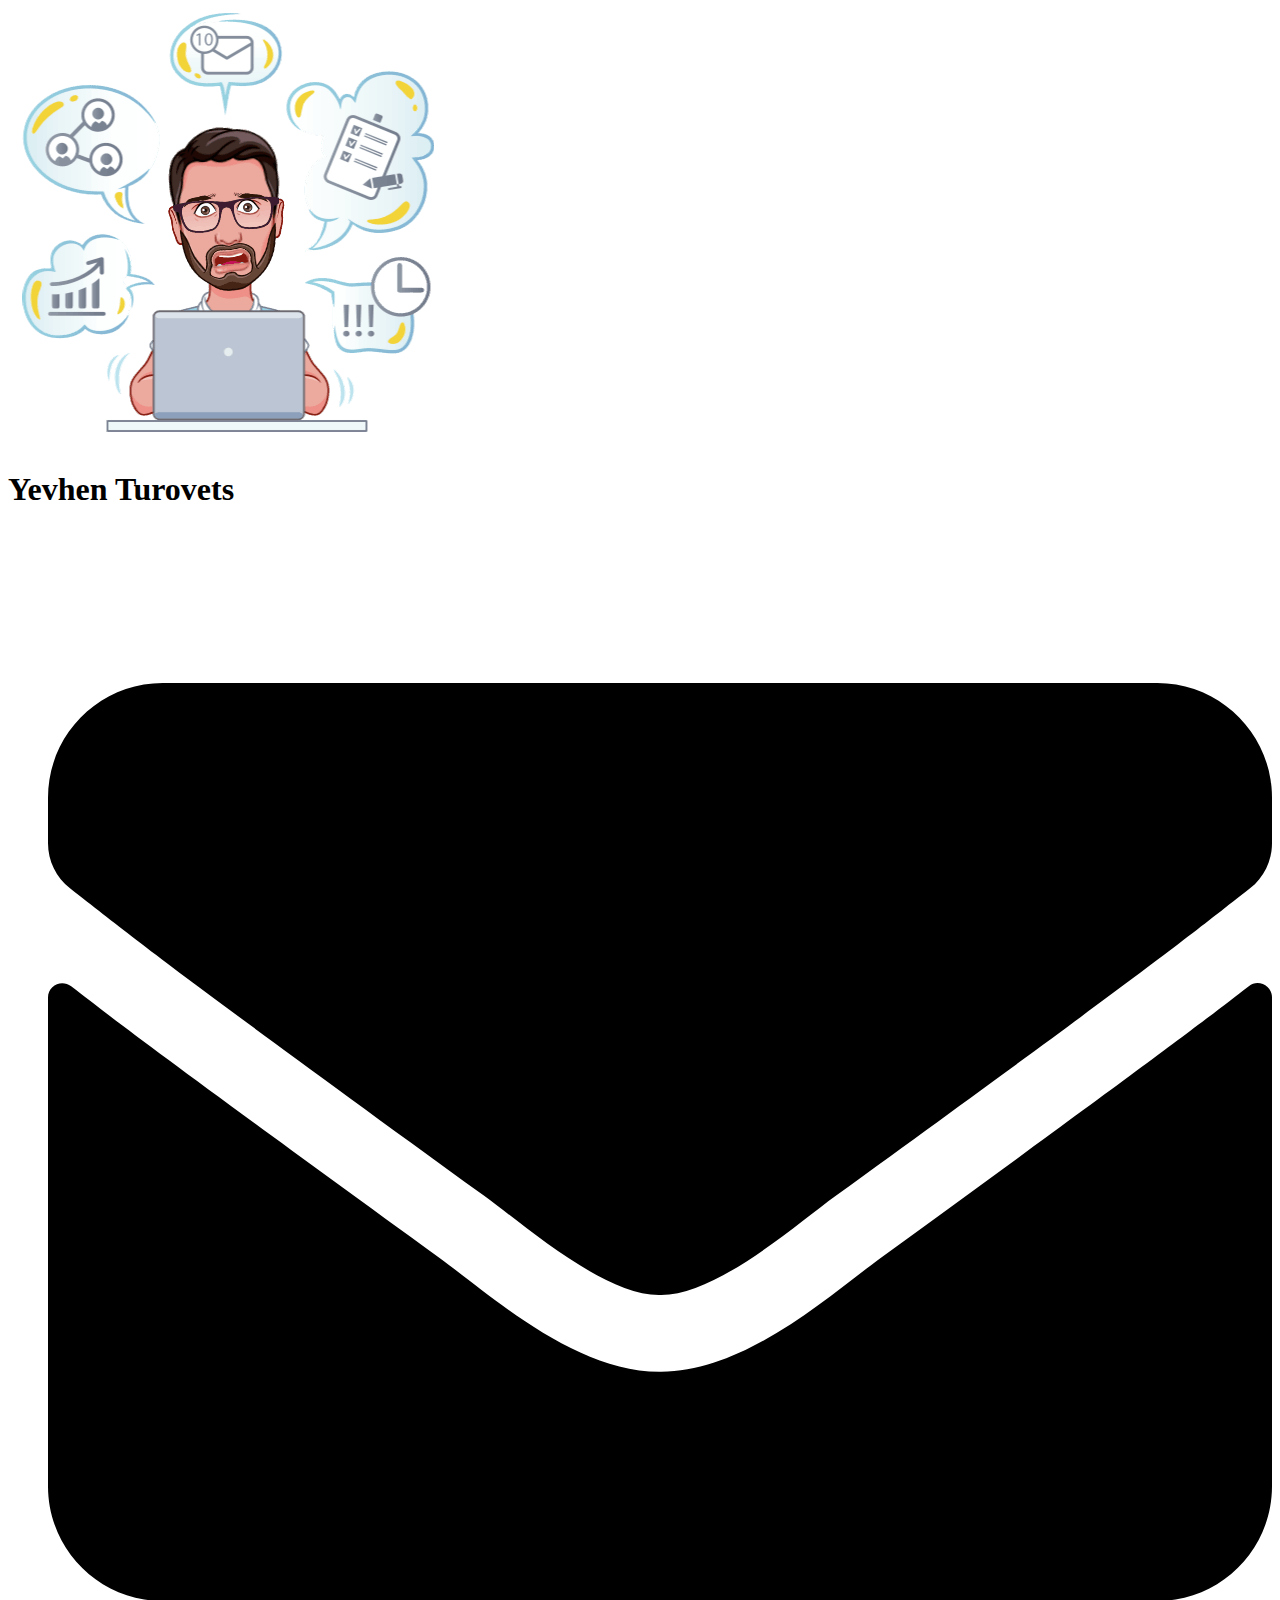
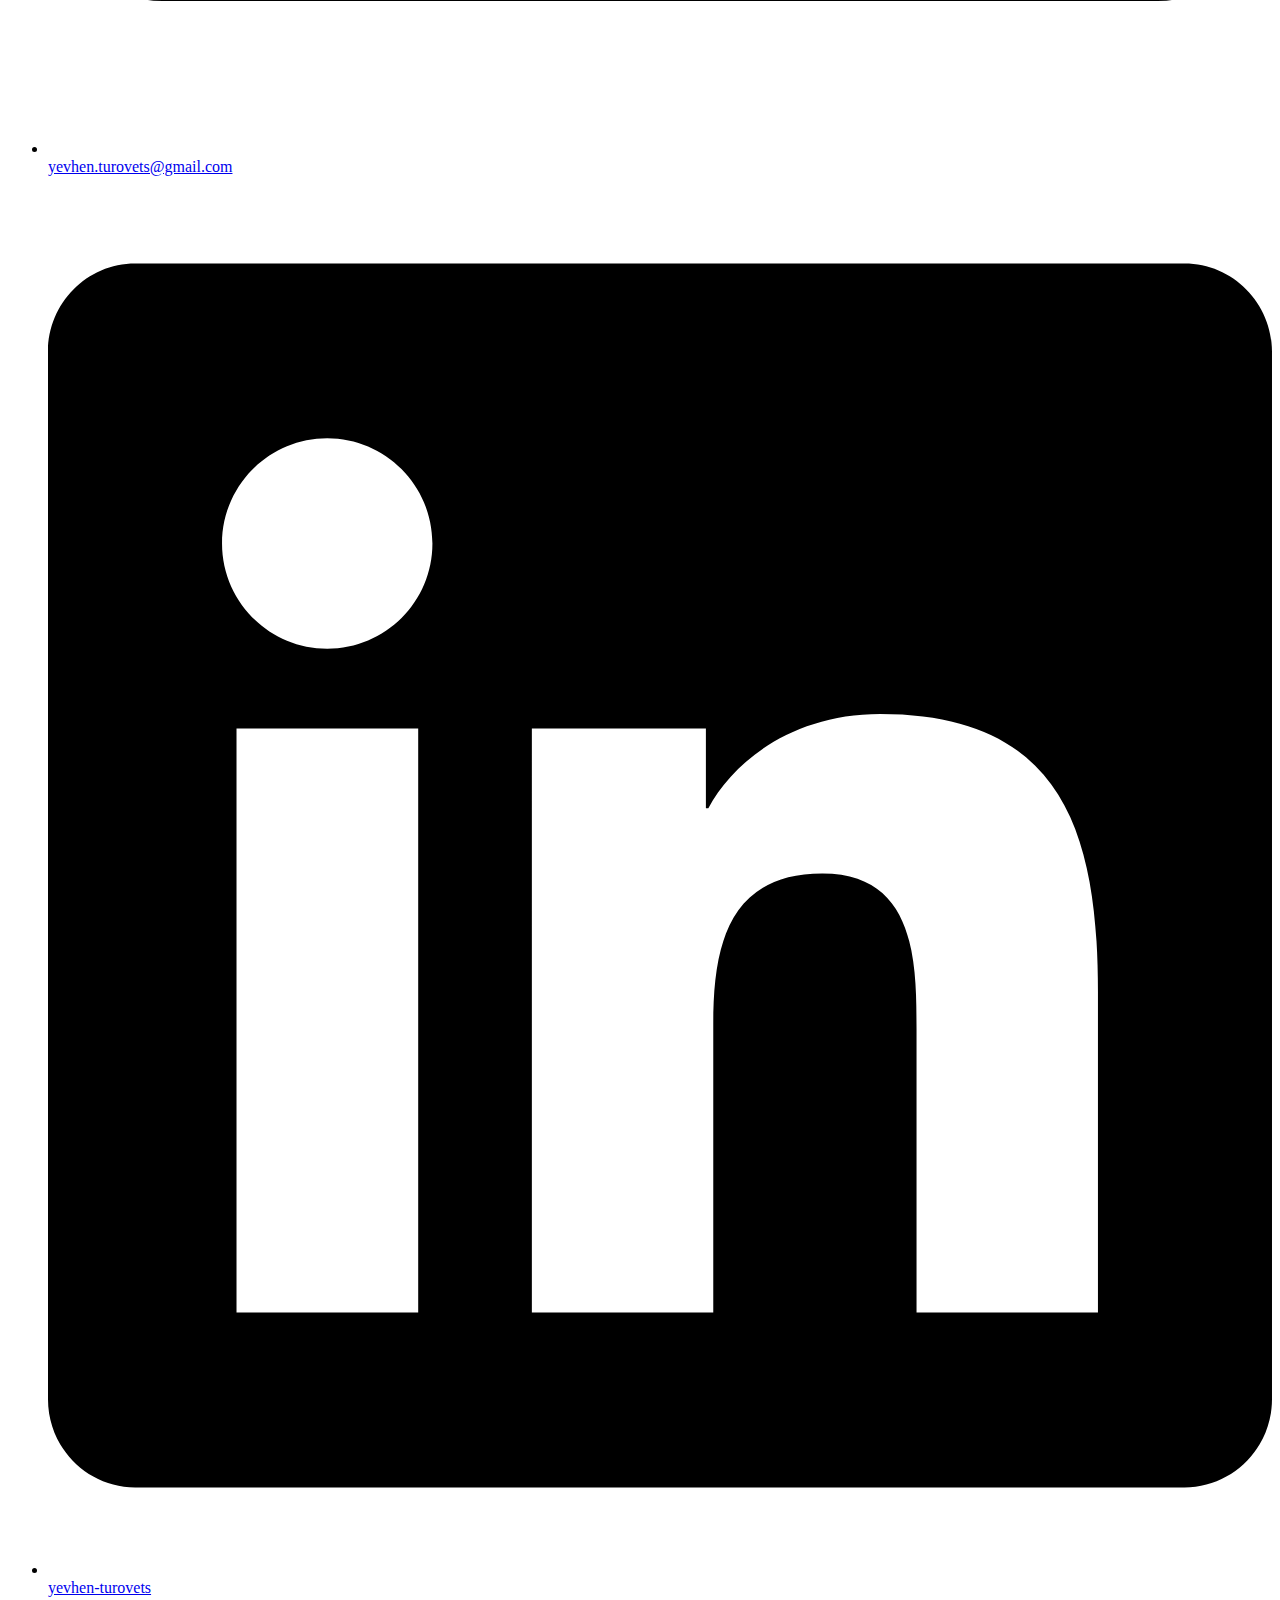
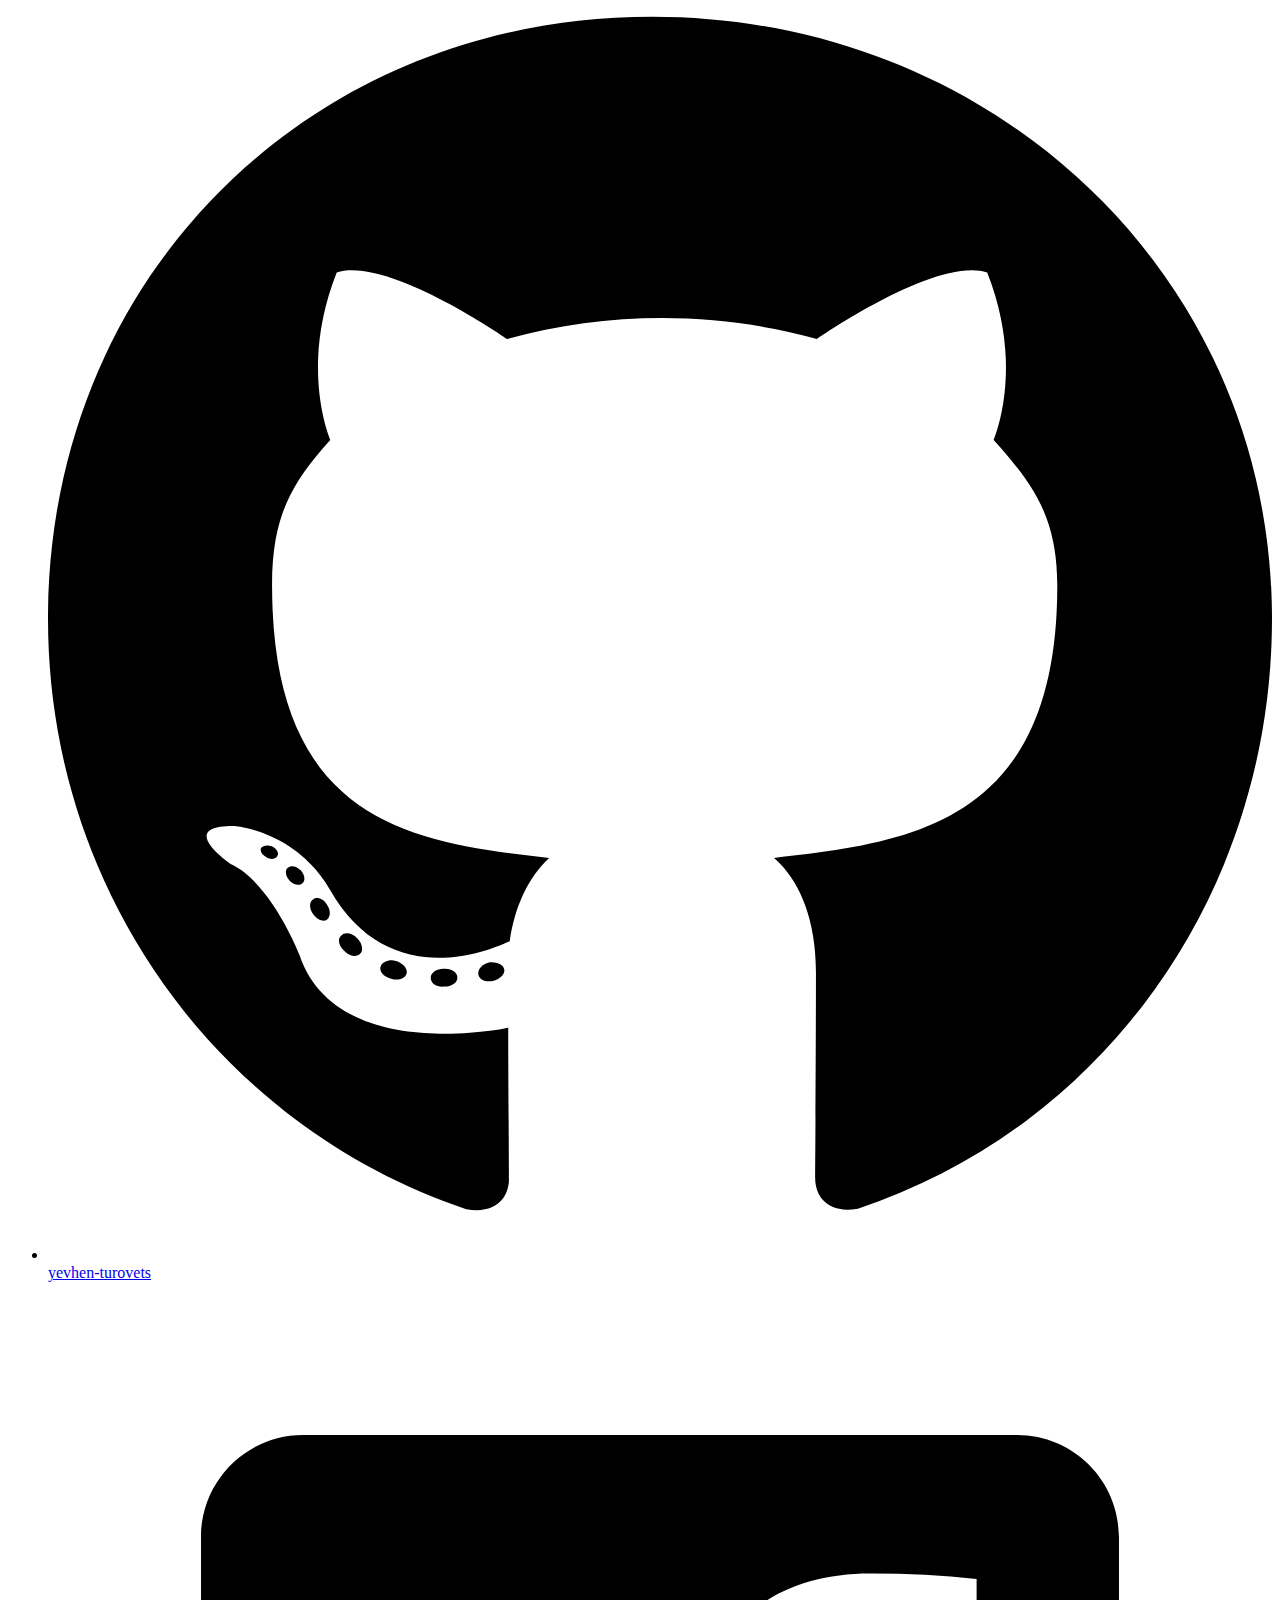
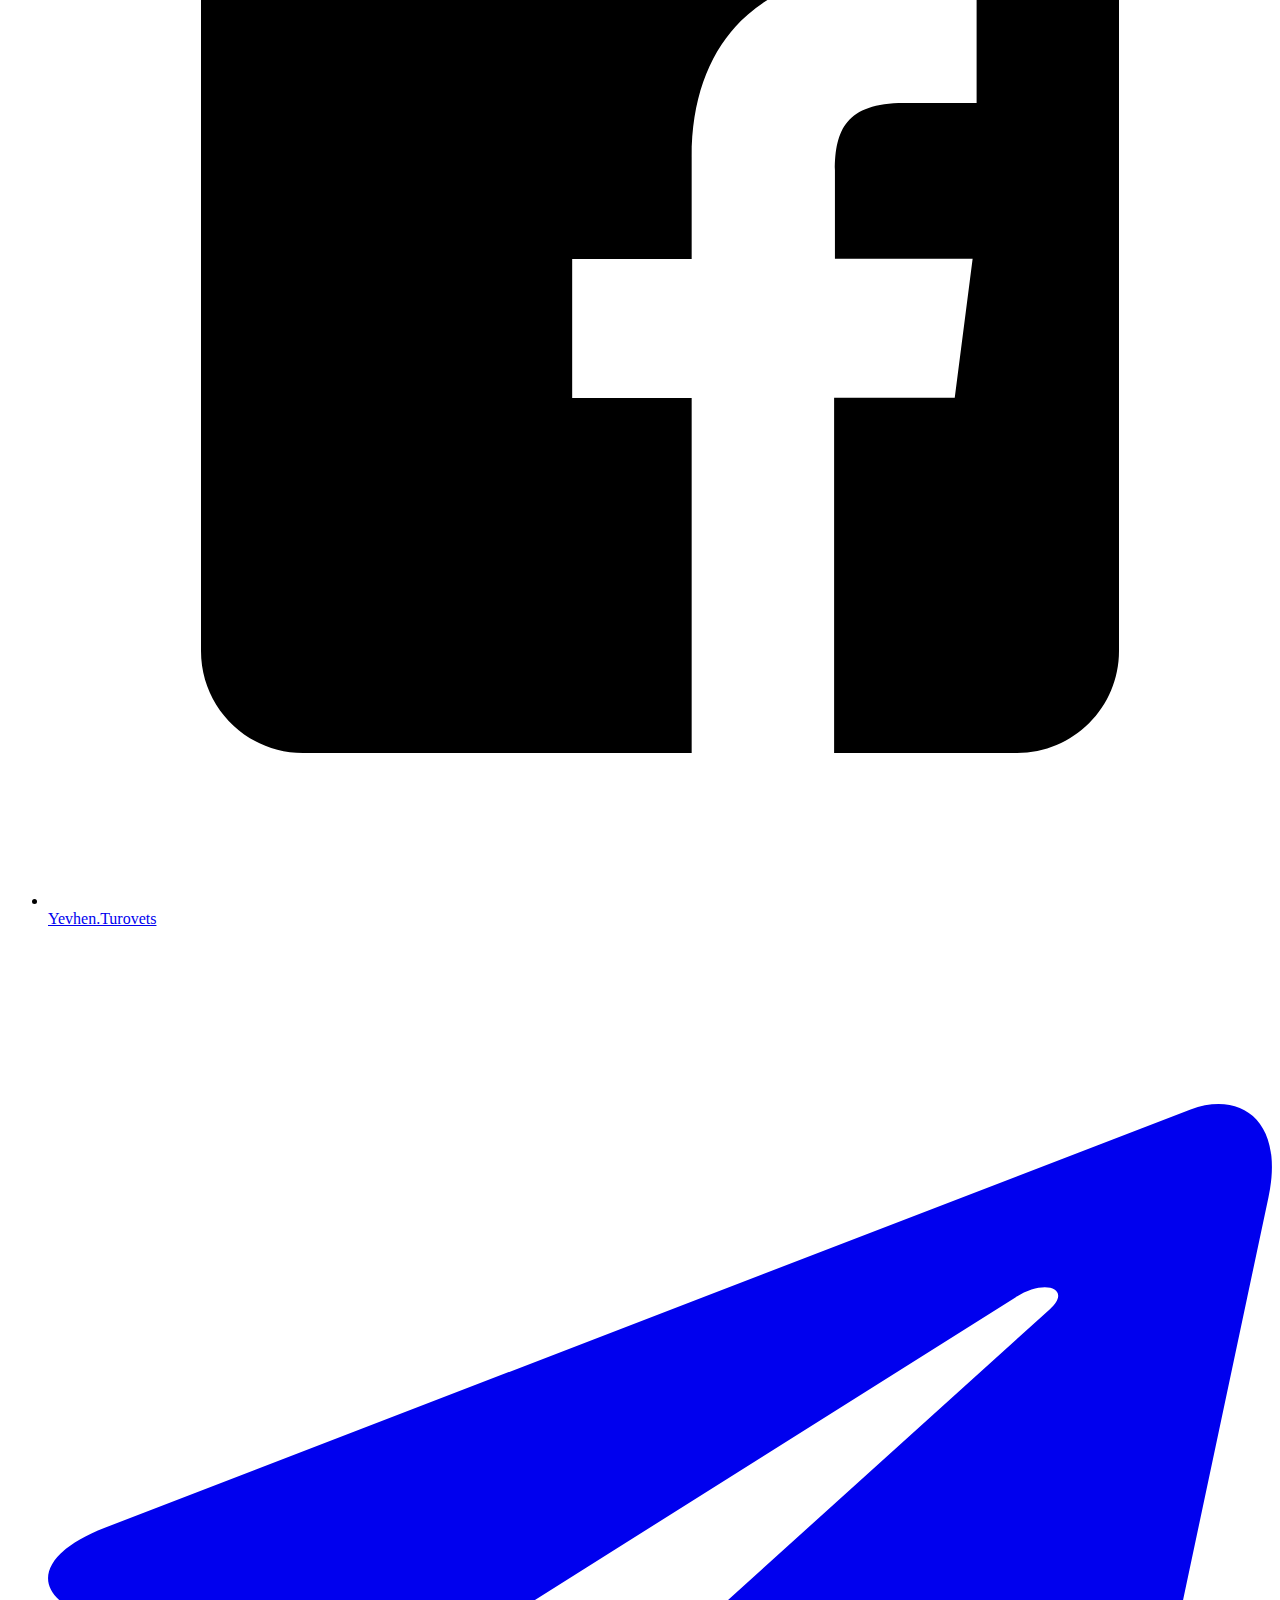
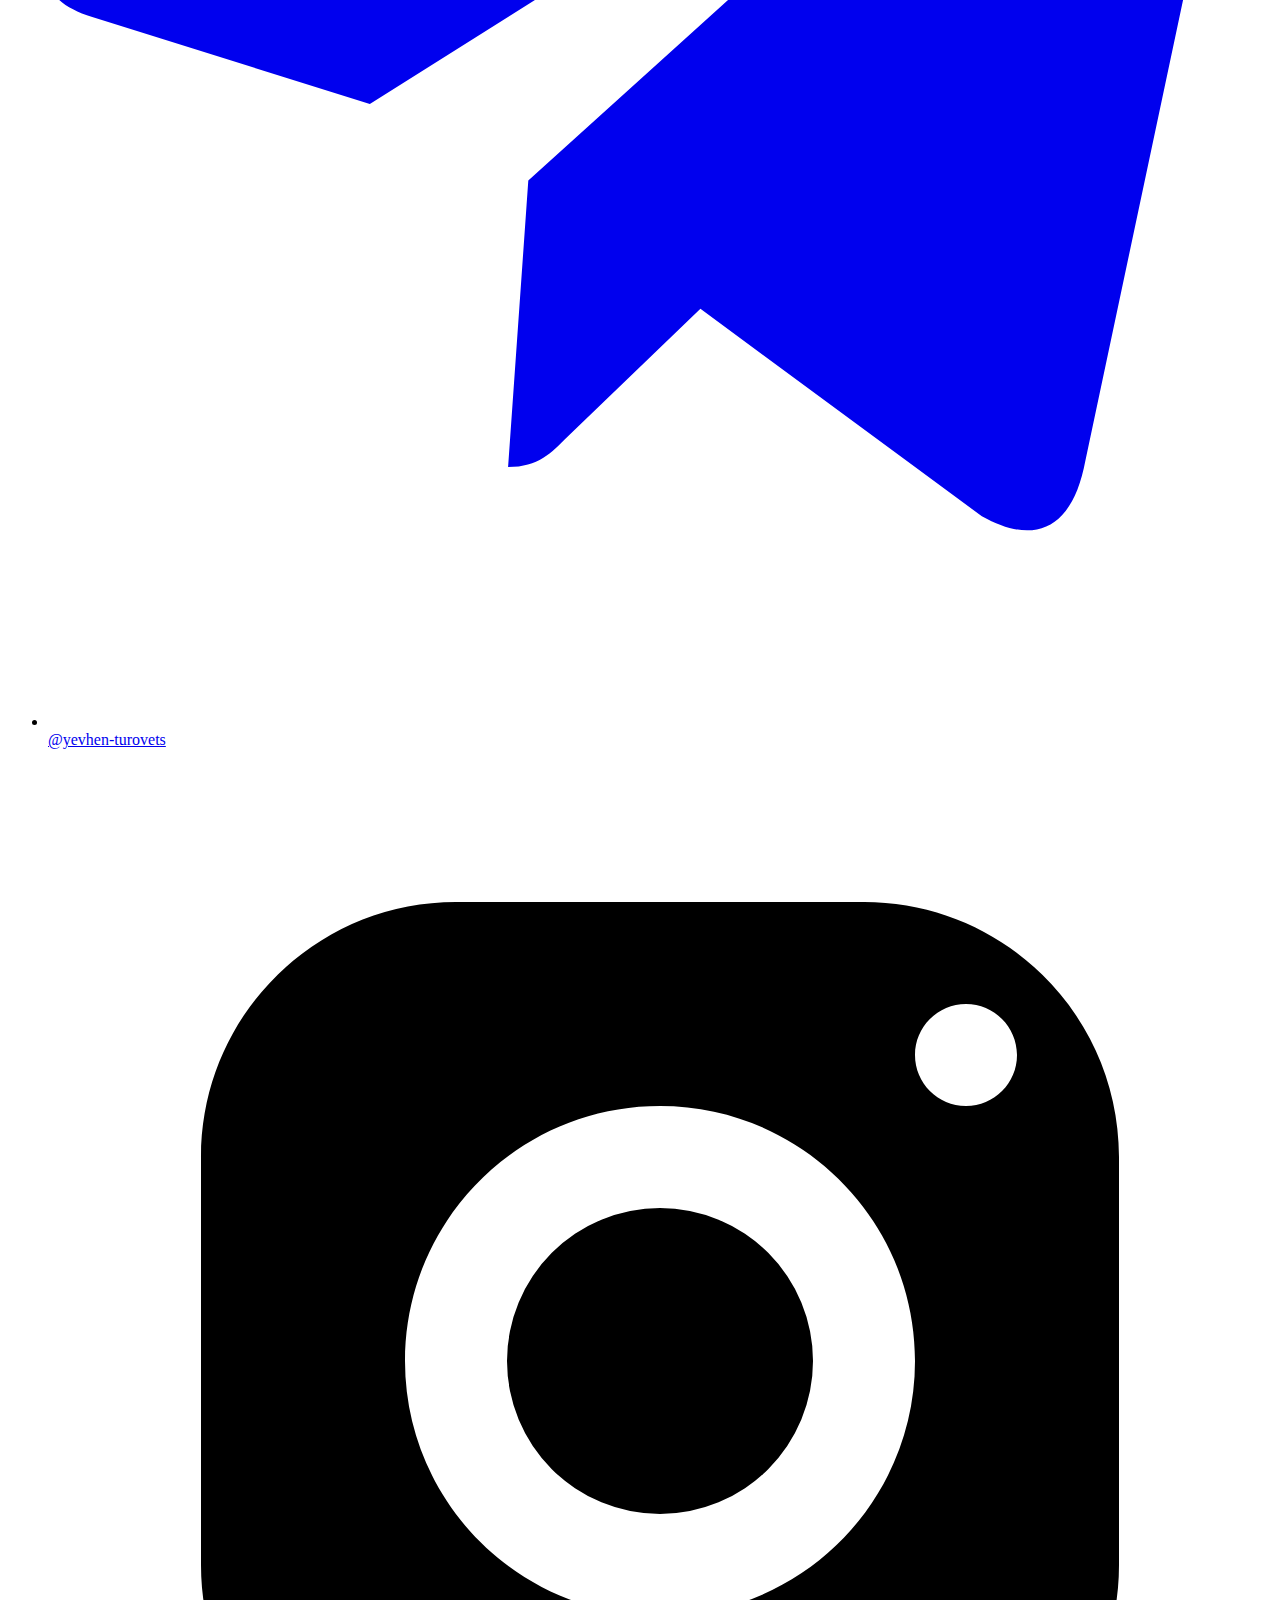
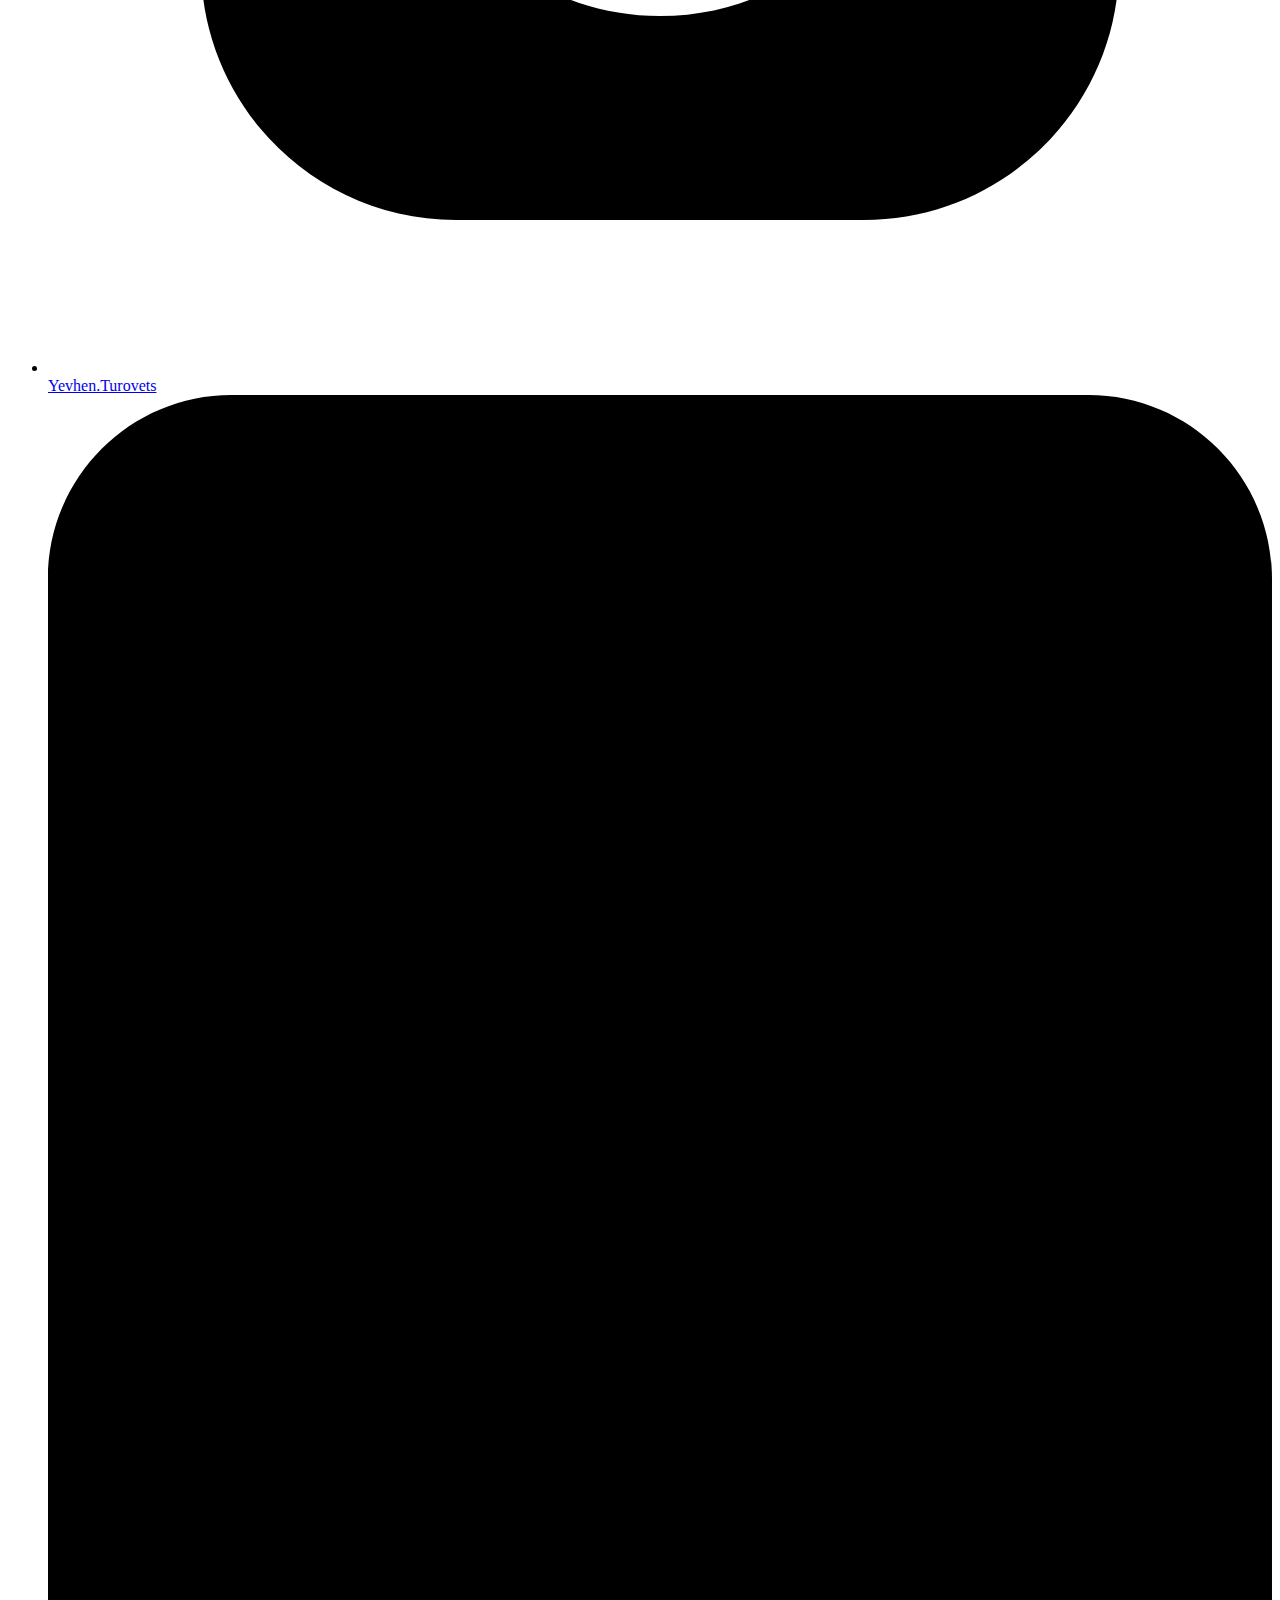
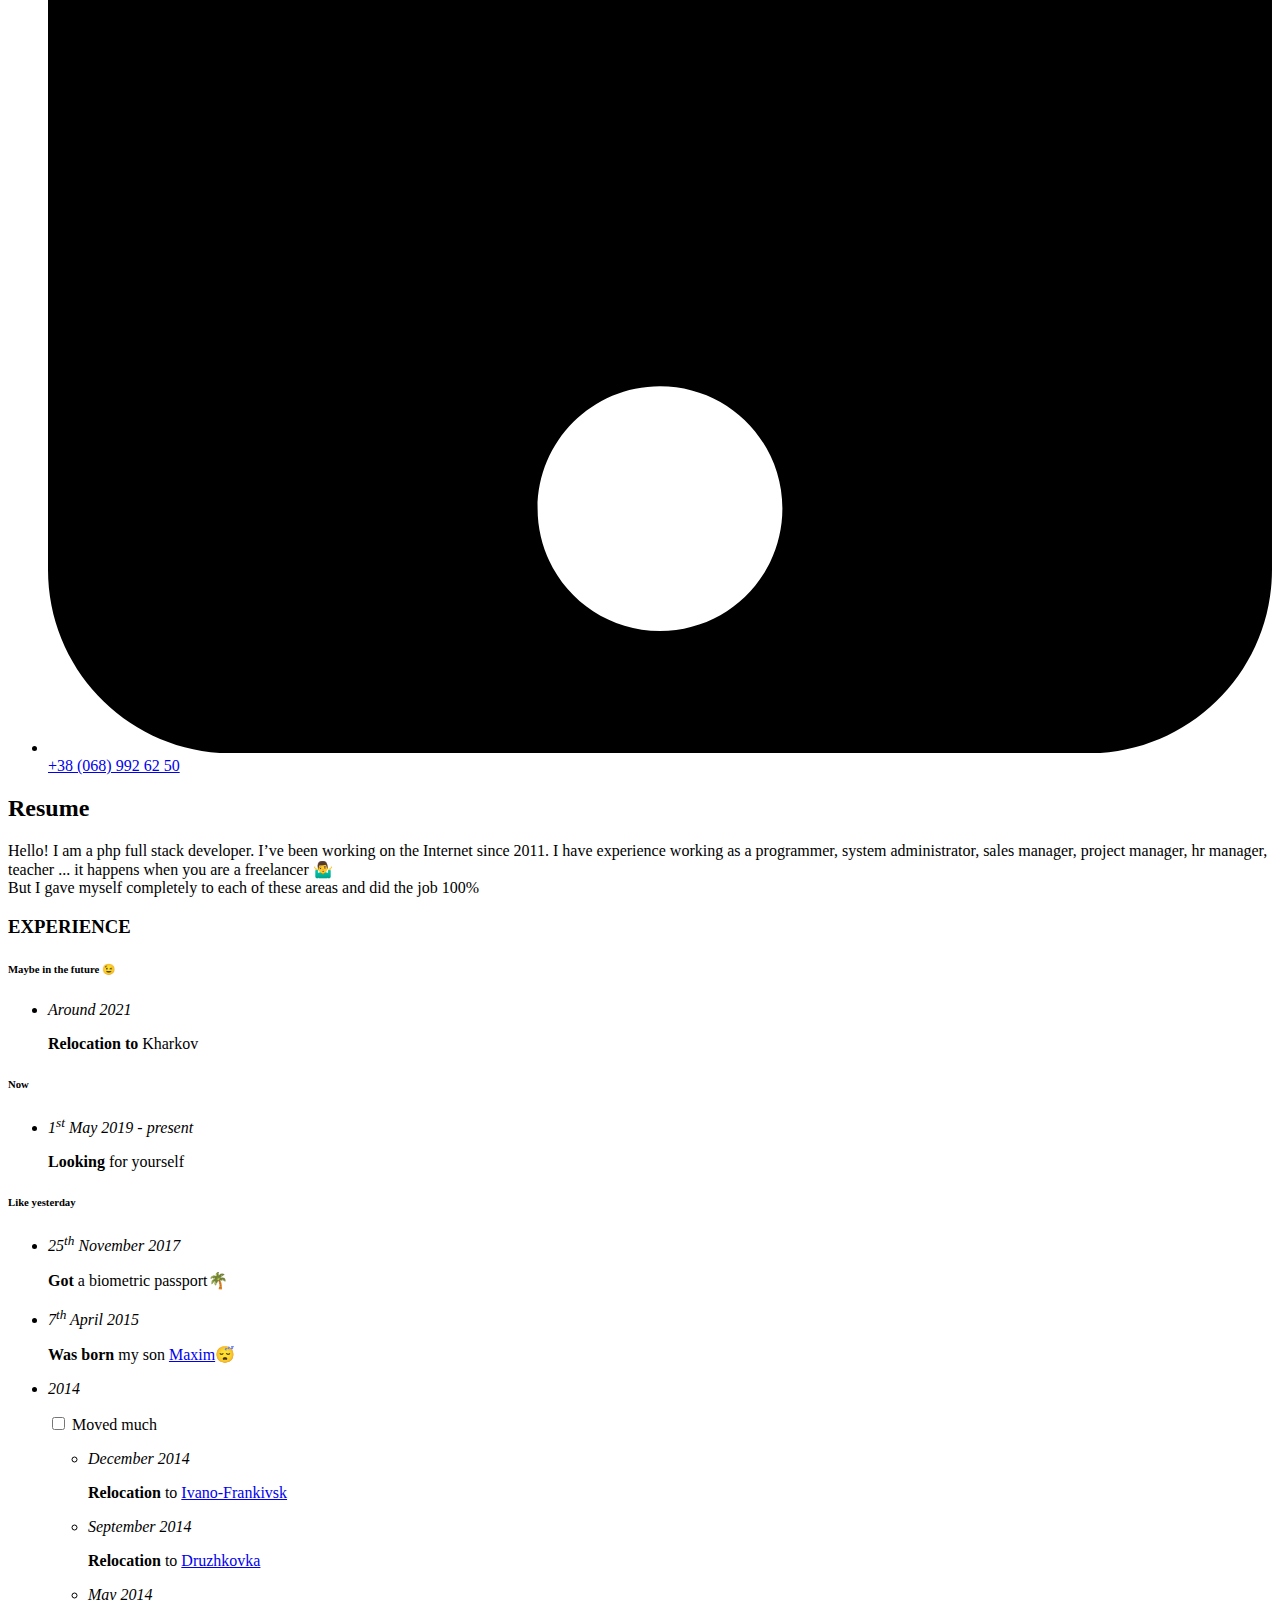
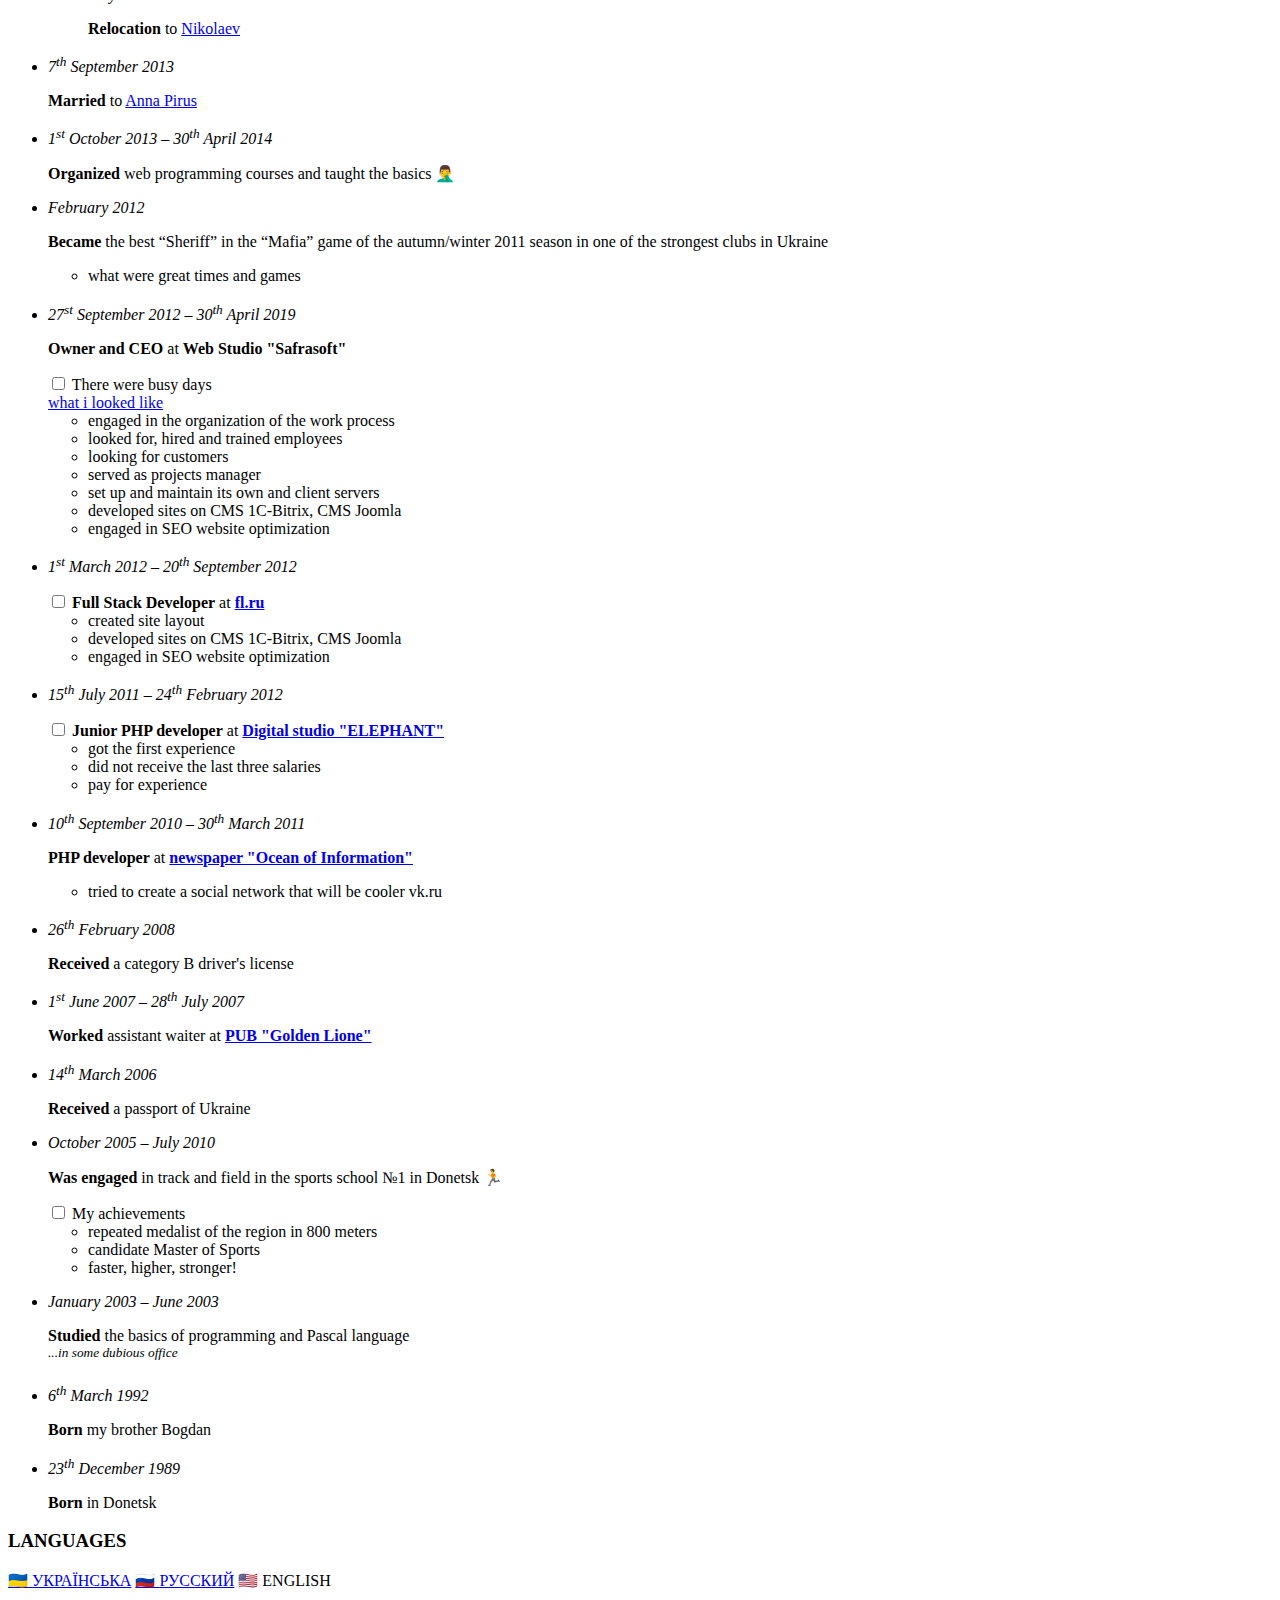
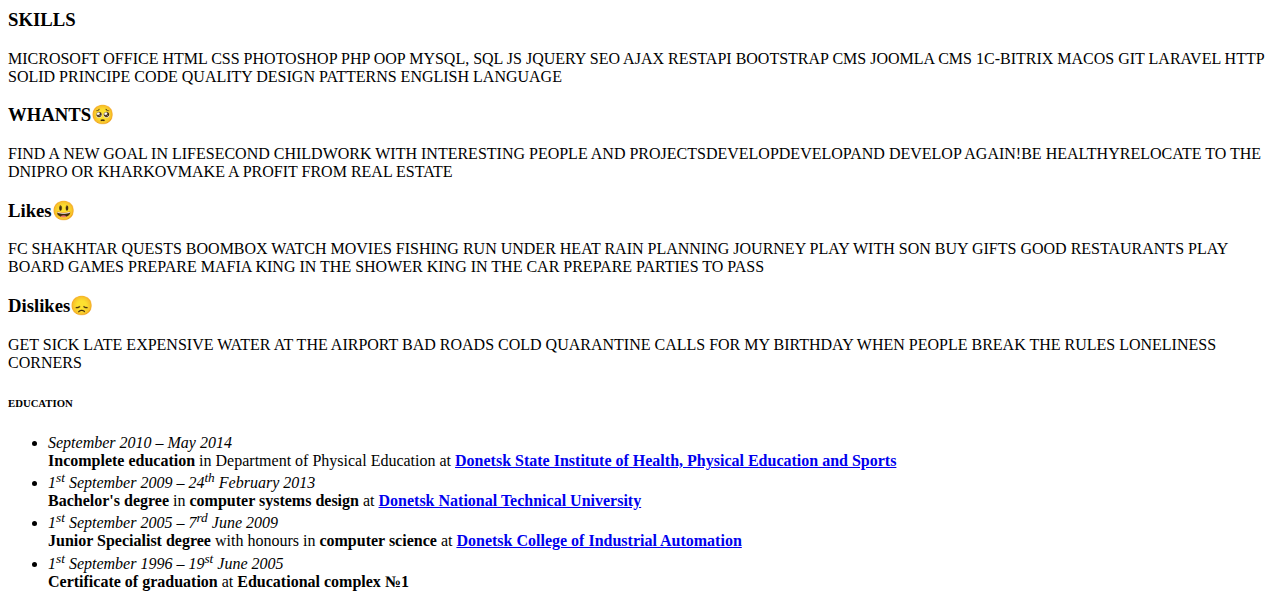
==== commit fcac29a2: "Revert "First variant progressbar"" ====
--- a/index.html
+++ b/index.html
@@ -10,7 +10,6 @@
     <link rel="me" href="mailto:yevhen.turovets@gmail.com">
     <link rel="me" href="tel:+380689926250">
     <link rel="stylesheet" href="https://volodymyrkushnir.com/assets/stylesheets/base.css">
-    <link rel="stylesheet" href="./assets/stylesheets/style.css">
   </head>
   <body>
   <main>
@@ -277,26 +276,7 @@
               <!-- Skills -->
               <section>
                 <h3>SKILLS</h3>
-                <p class="tags small">
-                  <ul>
-                    <li>MICROSOFT OFFICE <progress value="5" max="10"></progress></li>
-                    <li>HTML <progress value="8" max="10"></progress></li>
-                    <li>CSS <progress value="5" max="10"></progress></li>
-                    <li>PHOTOSHOP <progress value="8" max="10"></progress></li>
-                    <li>PHP <progress value="5" max="10"></progress></li>
-                    <li>OOP <progress value="8" max="10"></progress></li>
-                    <li>MYSQL, SQL <progress value="5" max="10"></progress></li>
-                    <li>HTML <progress value="8" max="10"></progress></li>
-                    <li>JS <progress value="5" max="10"></progress></li>
-                    <li>JQUERY <progress value="8" max="10"></progress></li>
-                    <li>SEO <progress value="5" max="10"></progress></li>
-                    <li>AJAX <progress value="8" max="10"></progress></li>
-                    <li>RESTAPI <progress value="5" max="10"></progress></li>
-                    <li>CMS JOOMLA <progress value="8" max="10"></progress></li>
-                    <li>CMS 1C-BITRIX <progress value="5" max="10"></progress></li>
-                    <li>MACOS <progress value="8" max="10"></progress></li>
-                  </ul>
-                                  GIT LARAVEL HTTP SOLID PRINCIPE CODE QUALITY DESIGN PATTERNS ENGLISH LANGUAGE</p>
+                <p class="tags small">MICROSOFT OFFICE HTML CSS PHOTOSHOP PHP OOP MYSQL, SQL JS JQUERY SEO AJAX RESTAPI BOOTSTRAP CMS JOOMLA CMS 1C-BITRIX MACOS GIT LARAVEL HTTP SOLID PRINCIPE CODE QUALITY DESIGN PATTERNS ENGLISH LANGUAGE</p>
               </section>
               <!-- Wants -->
               <section>
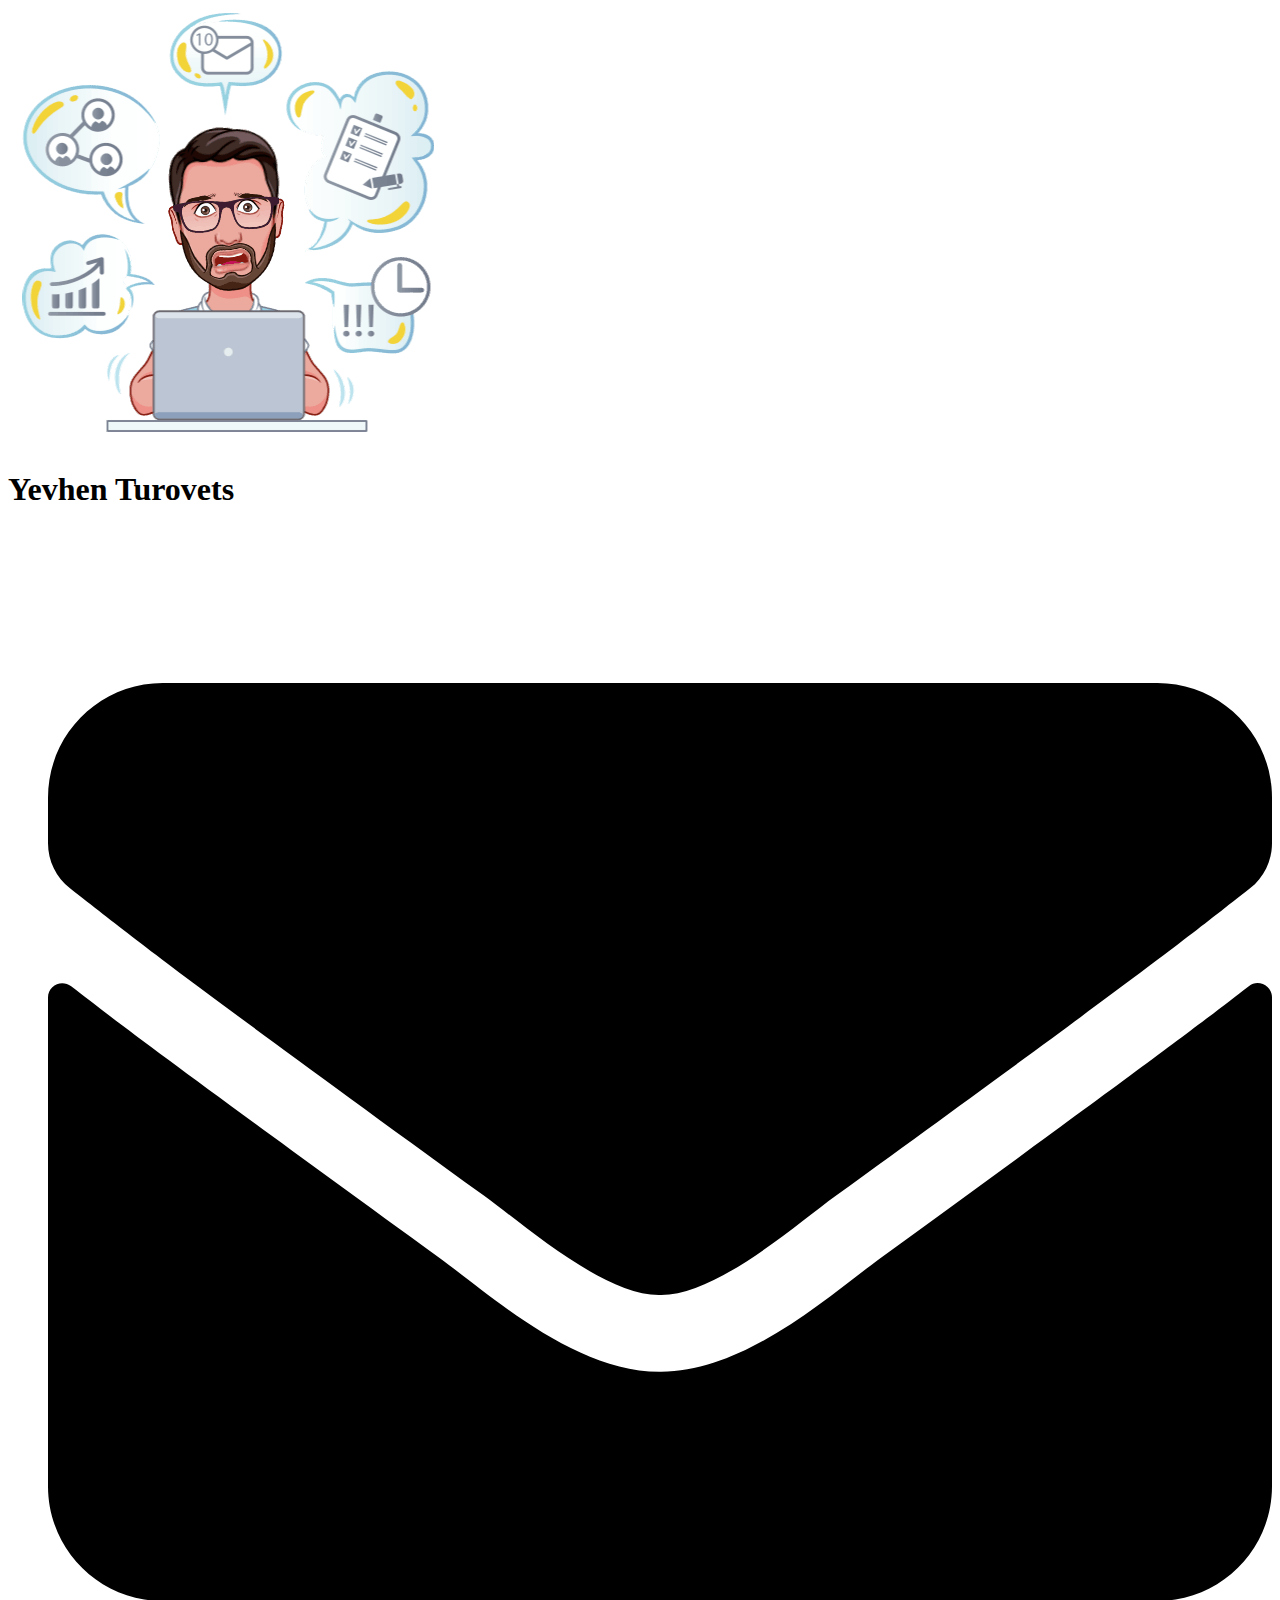
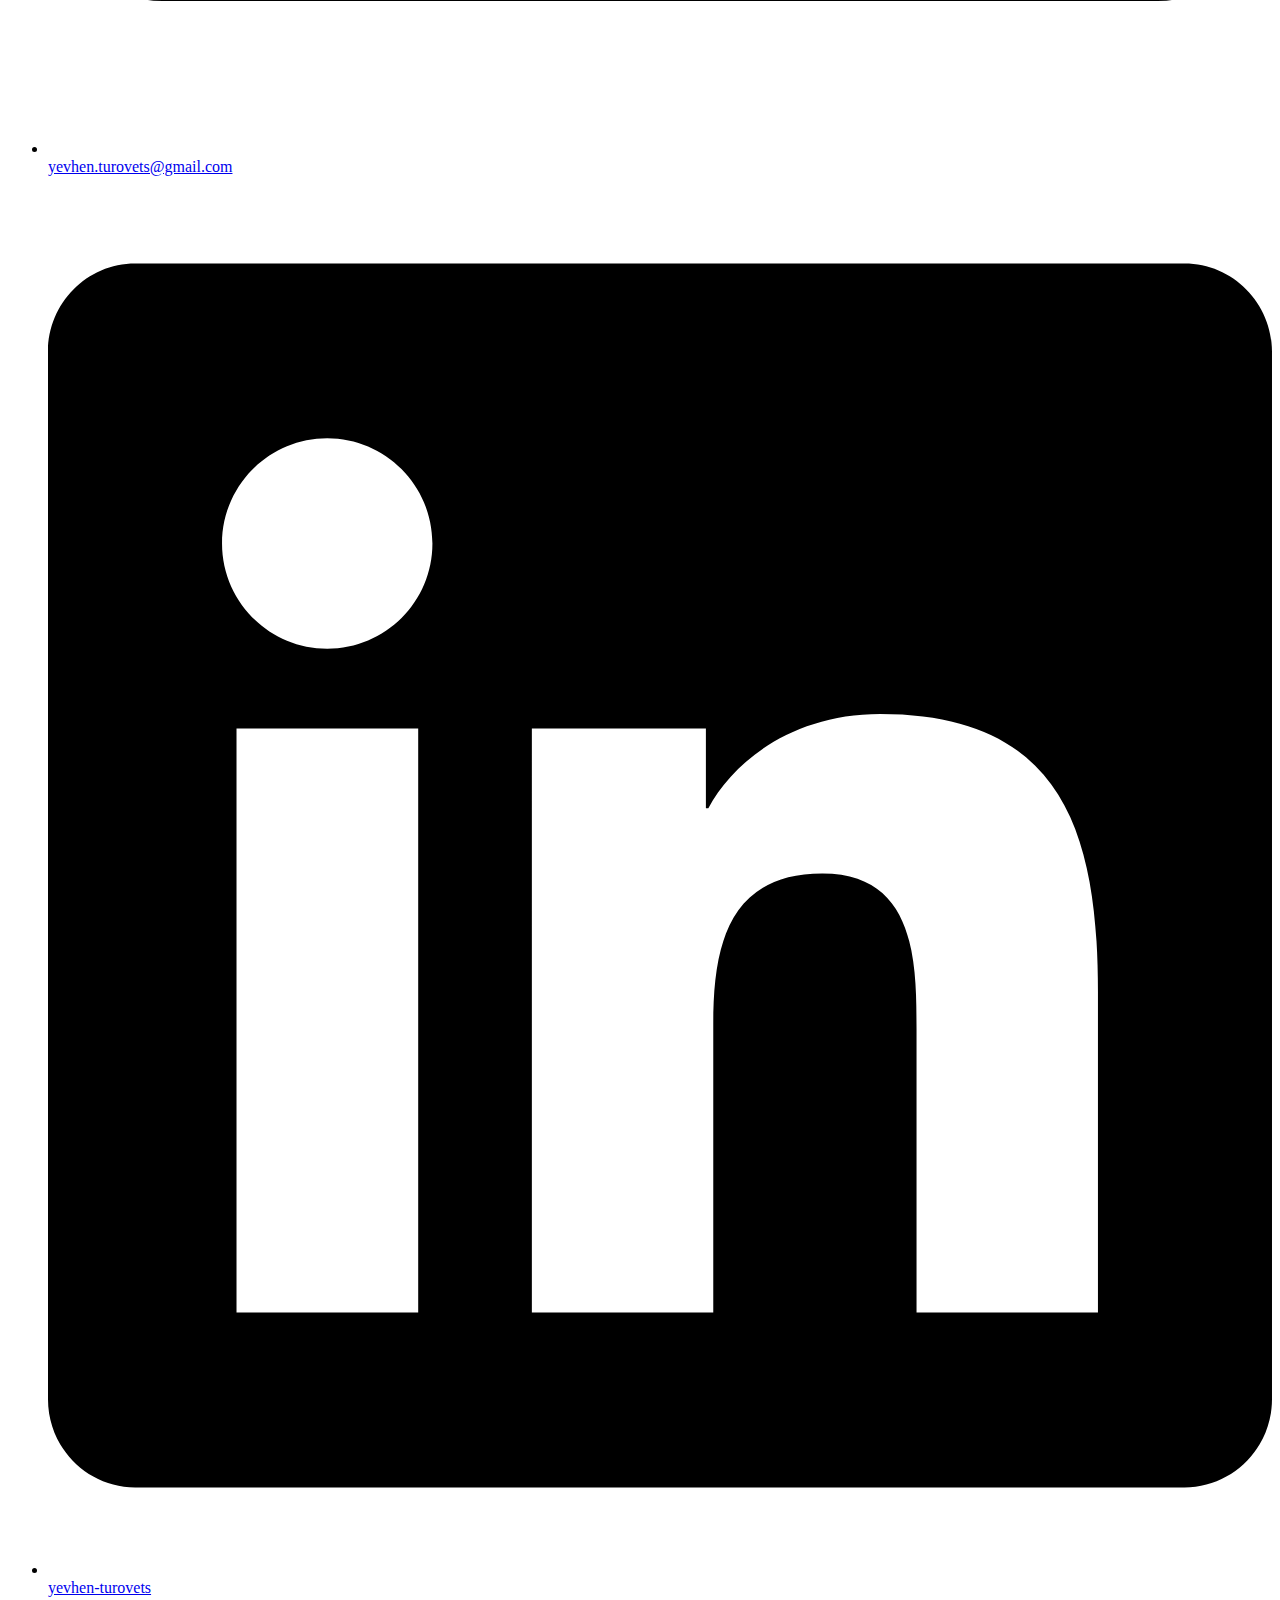
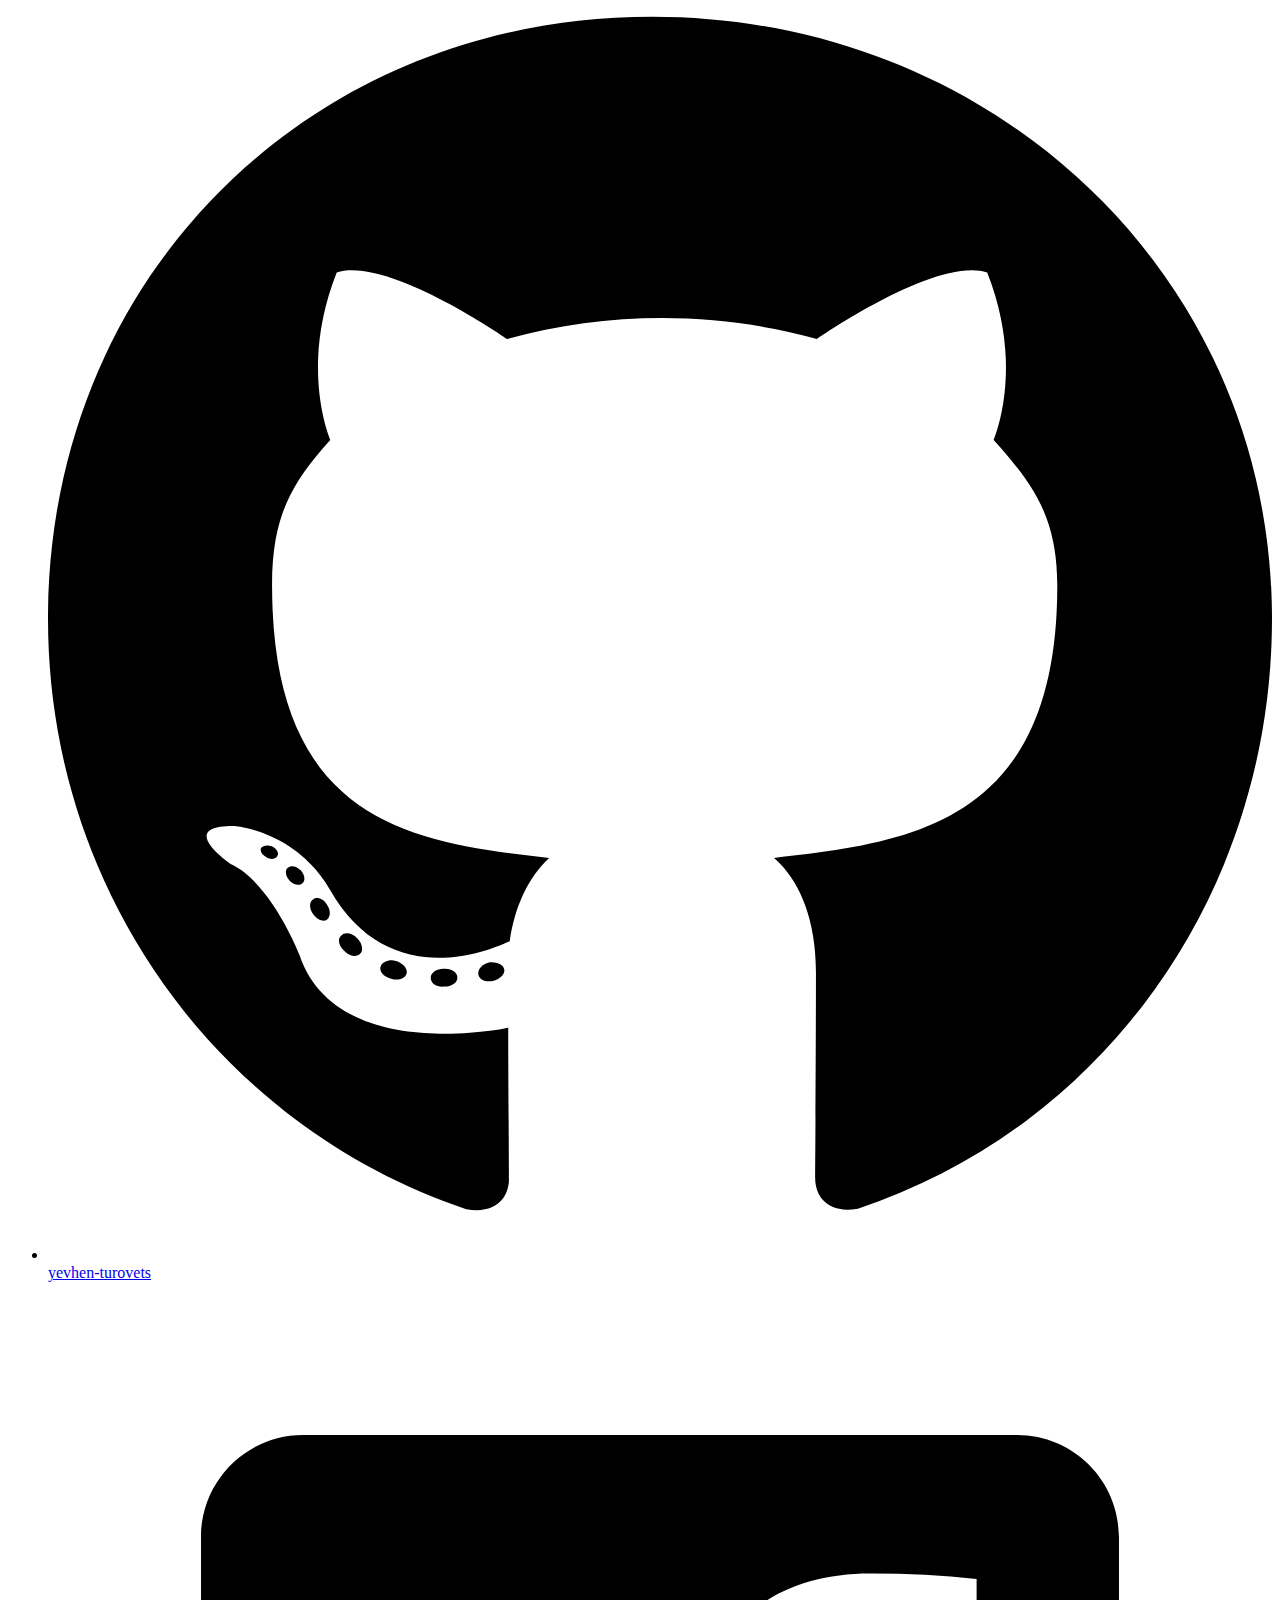
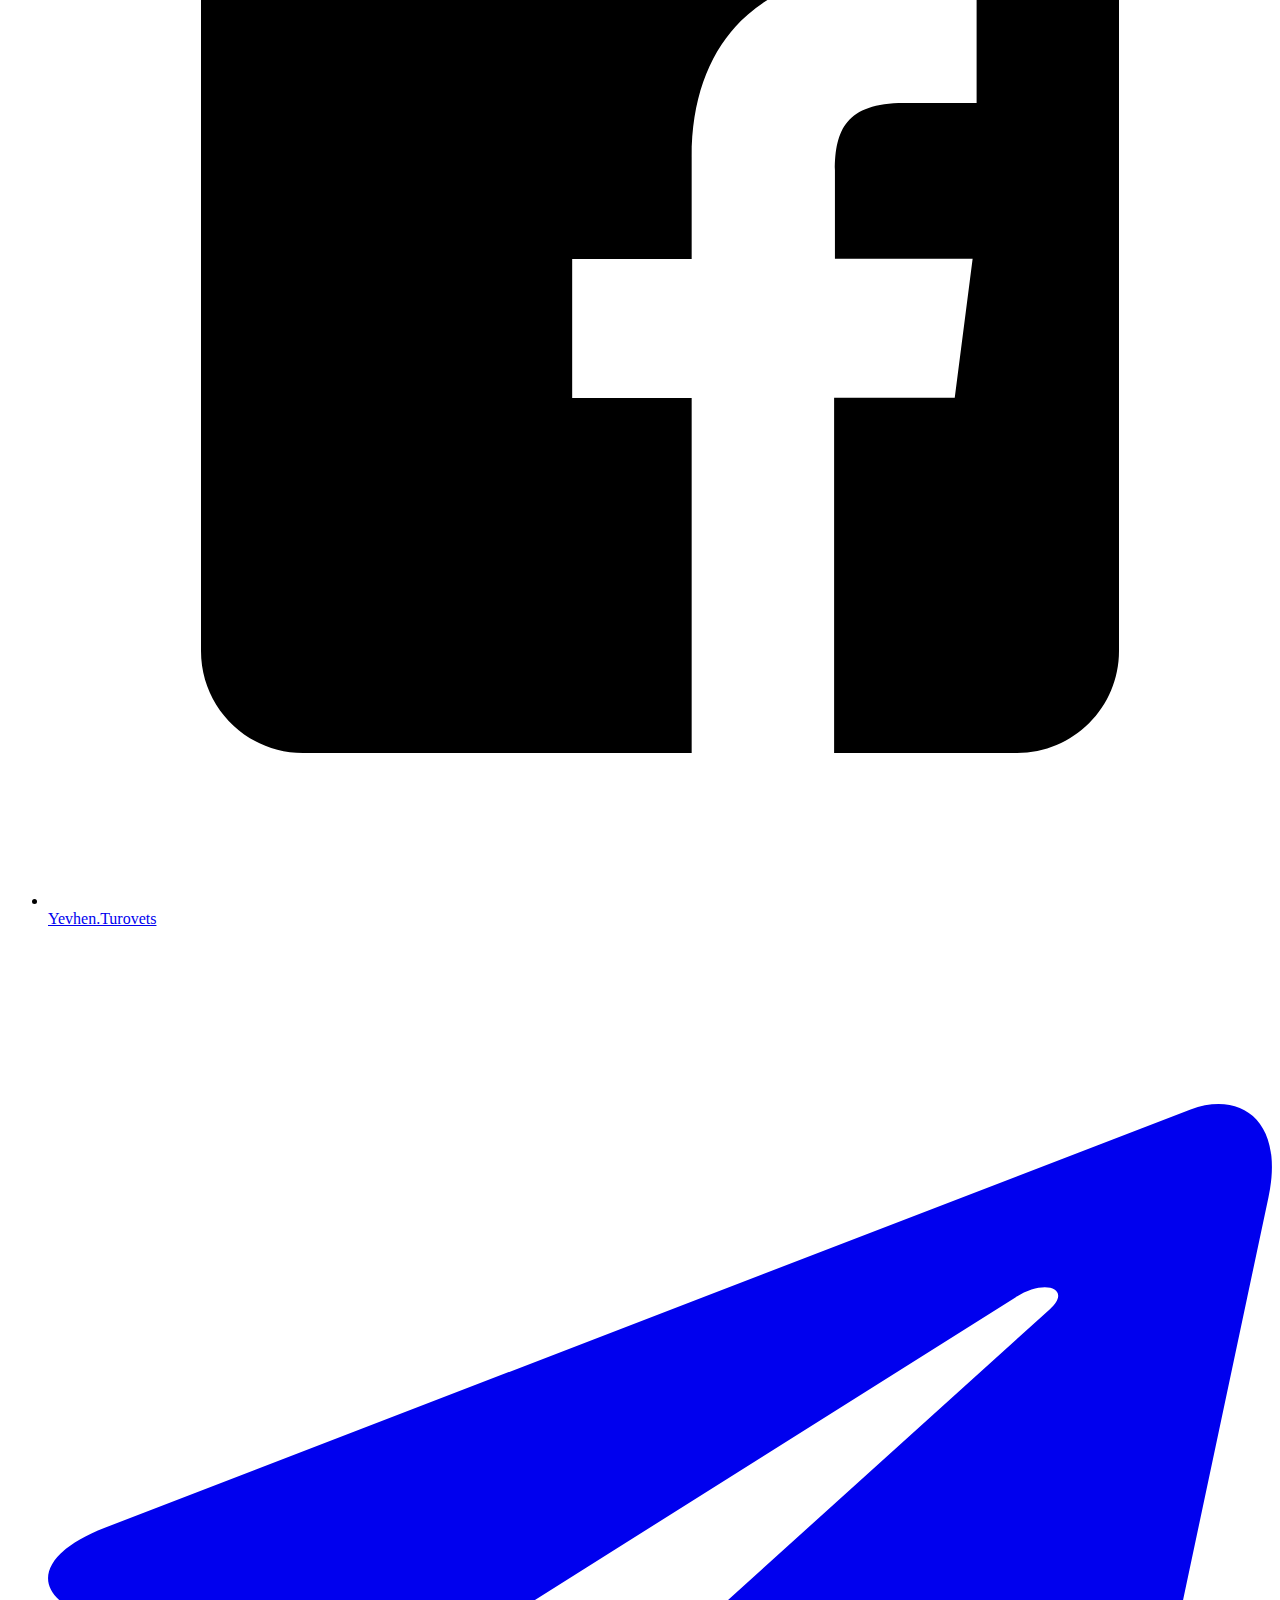
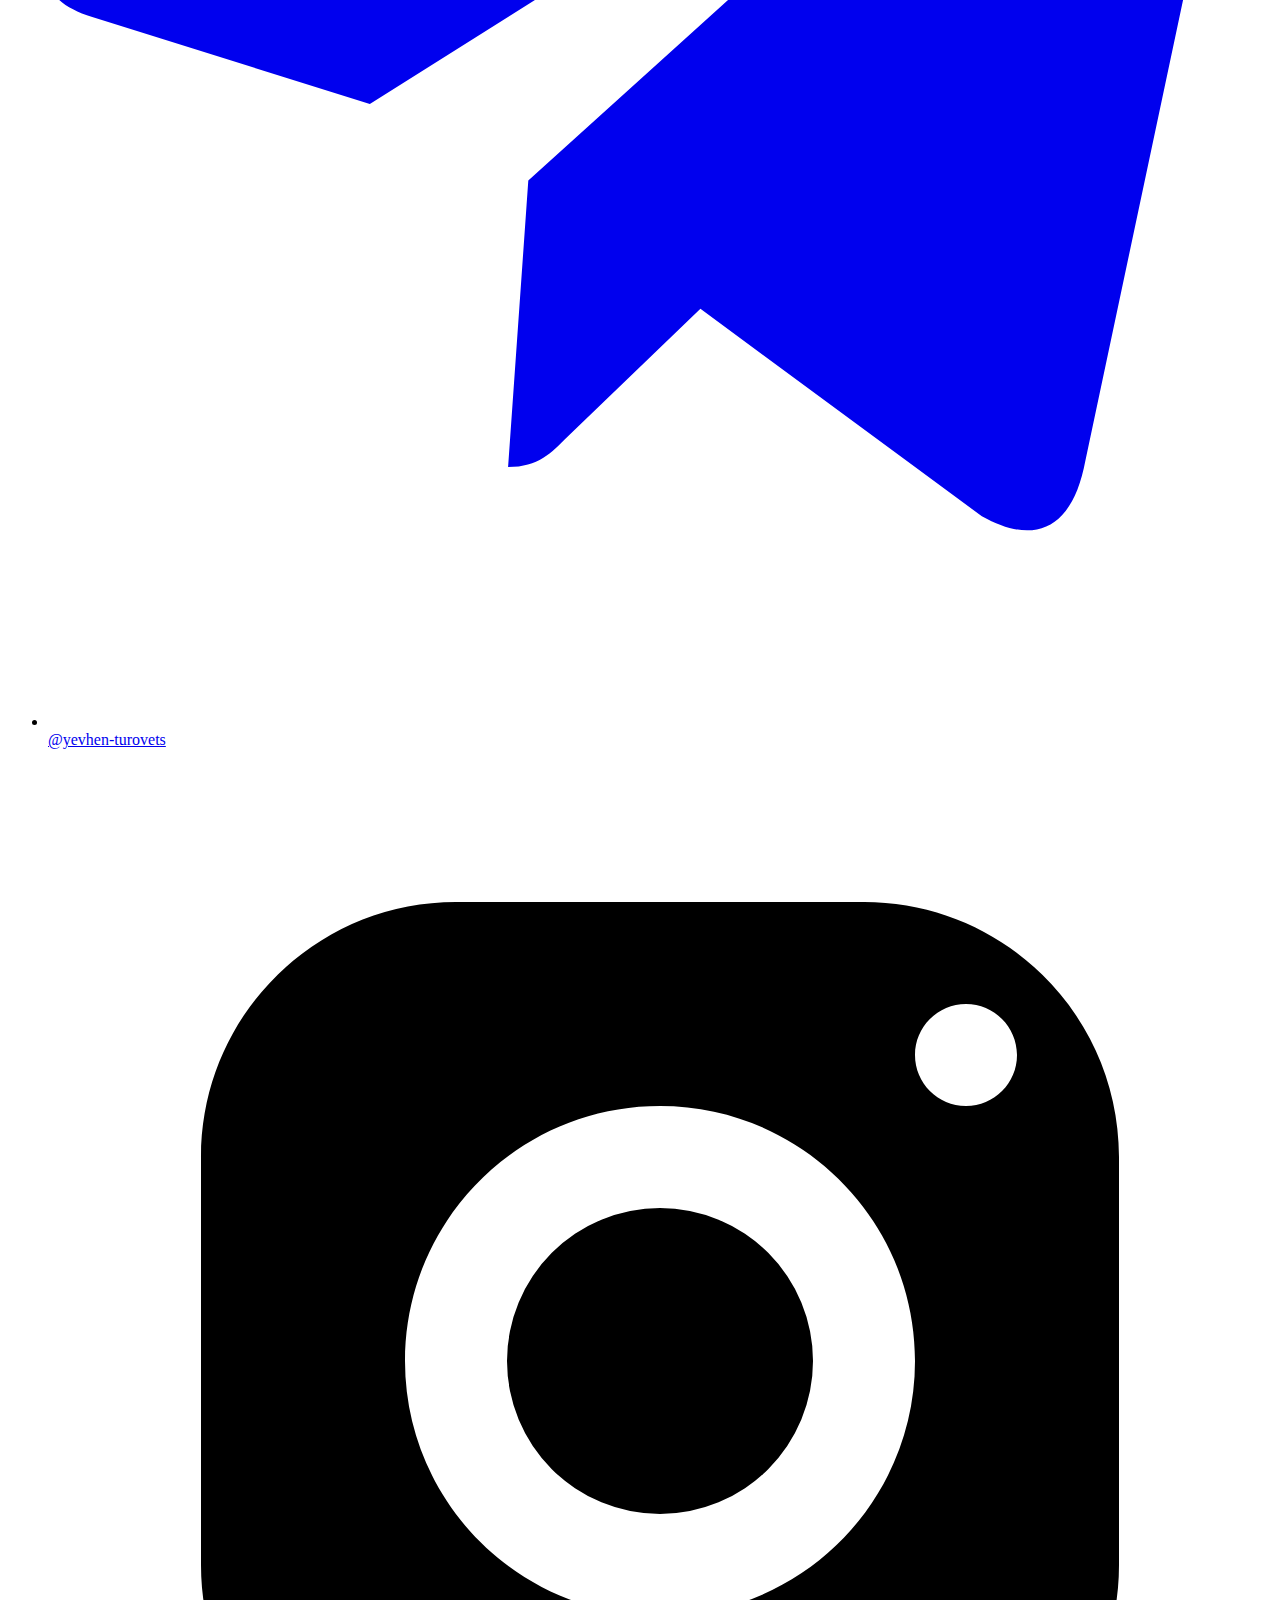
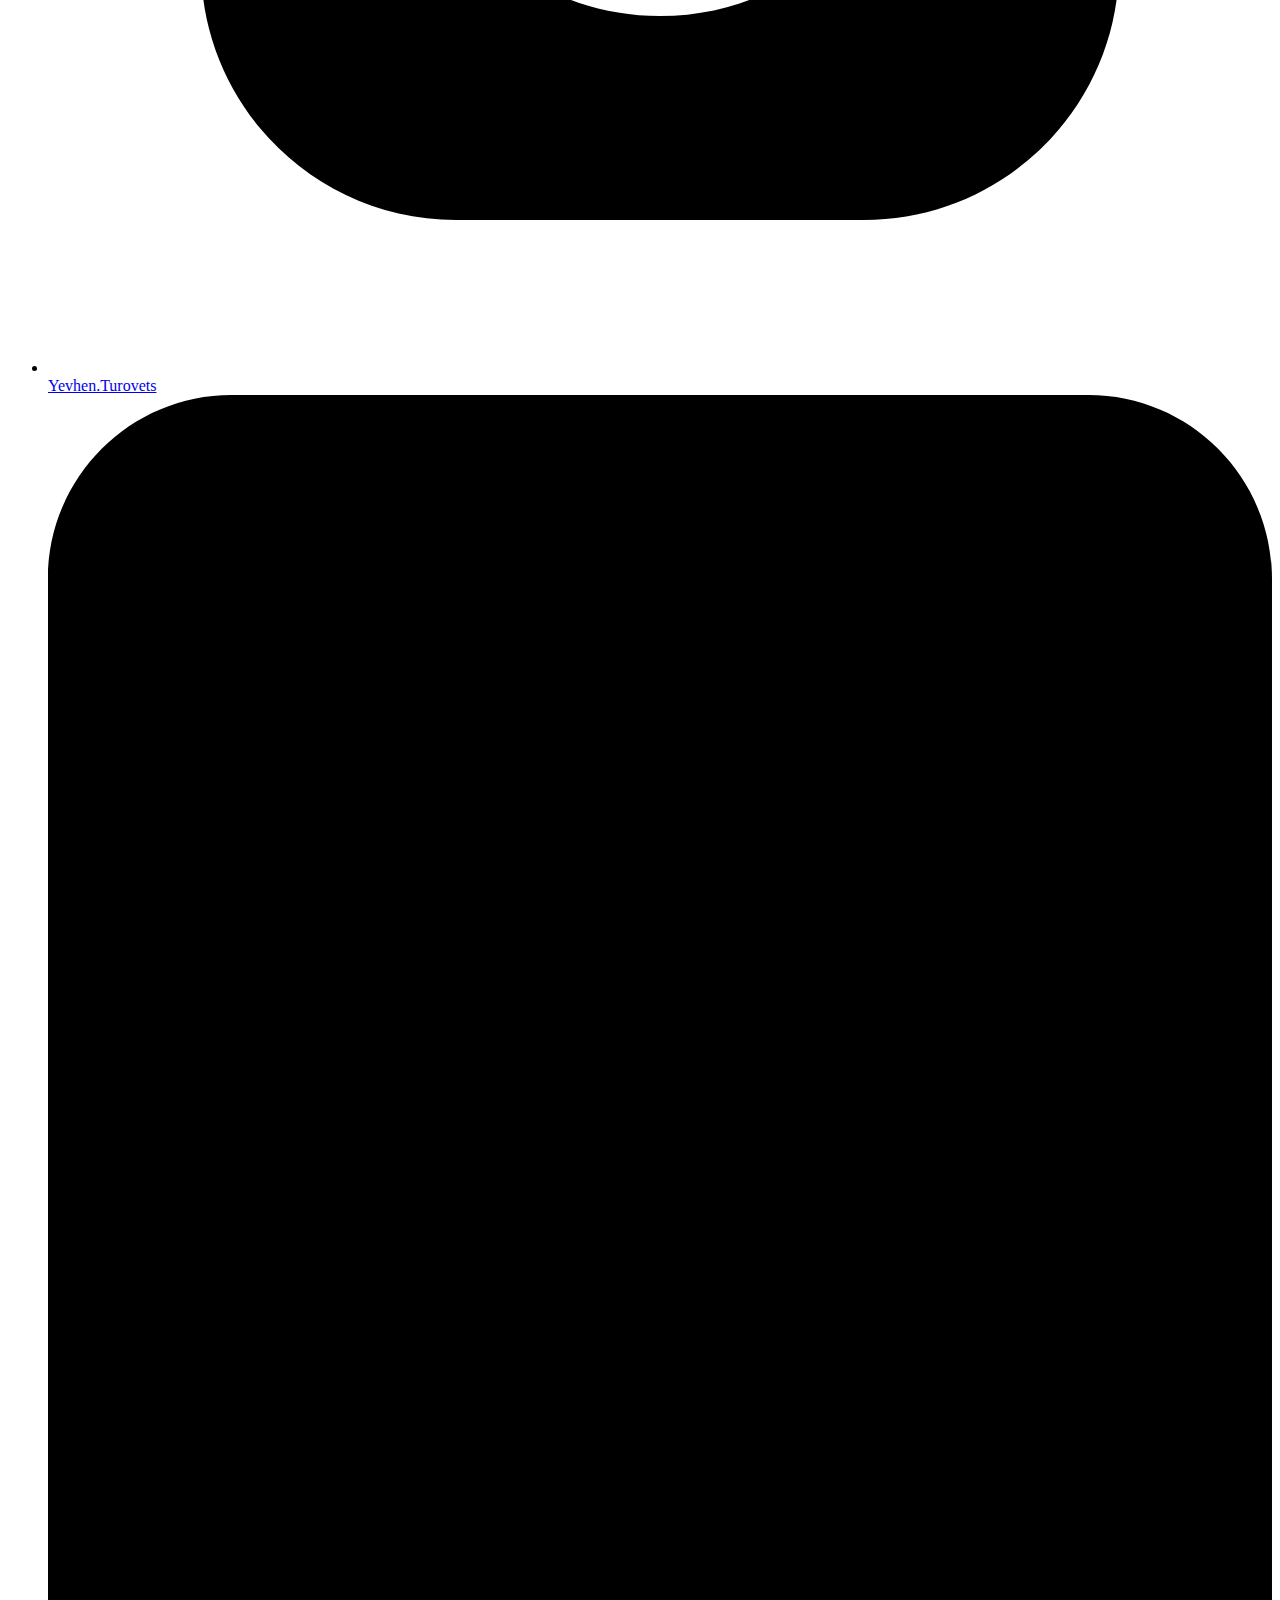
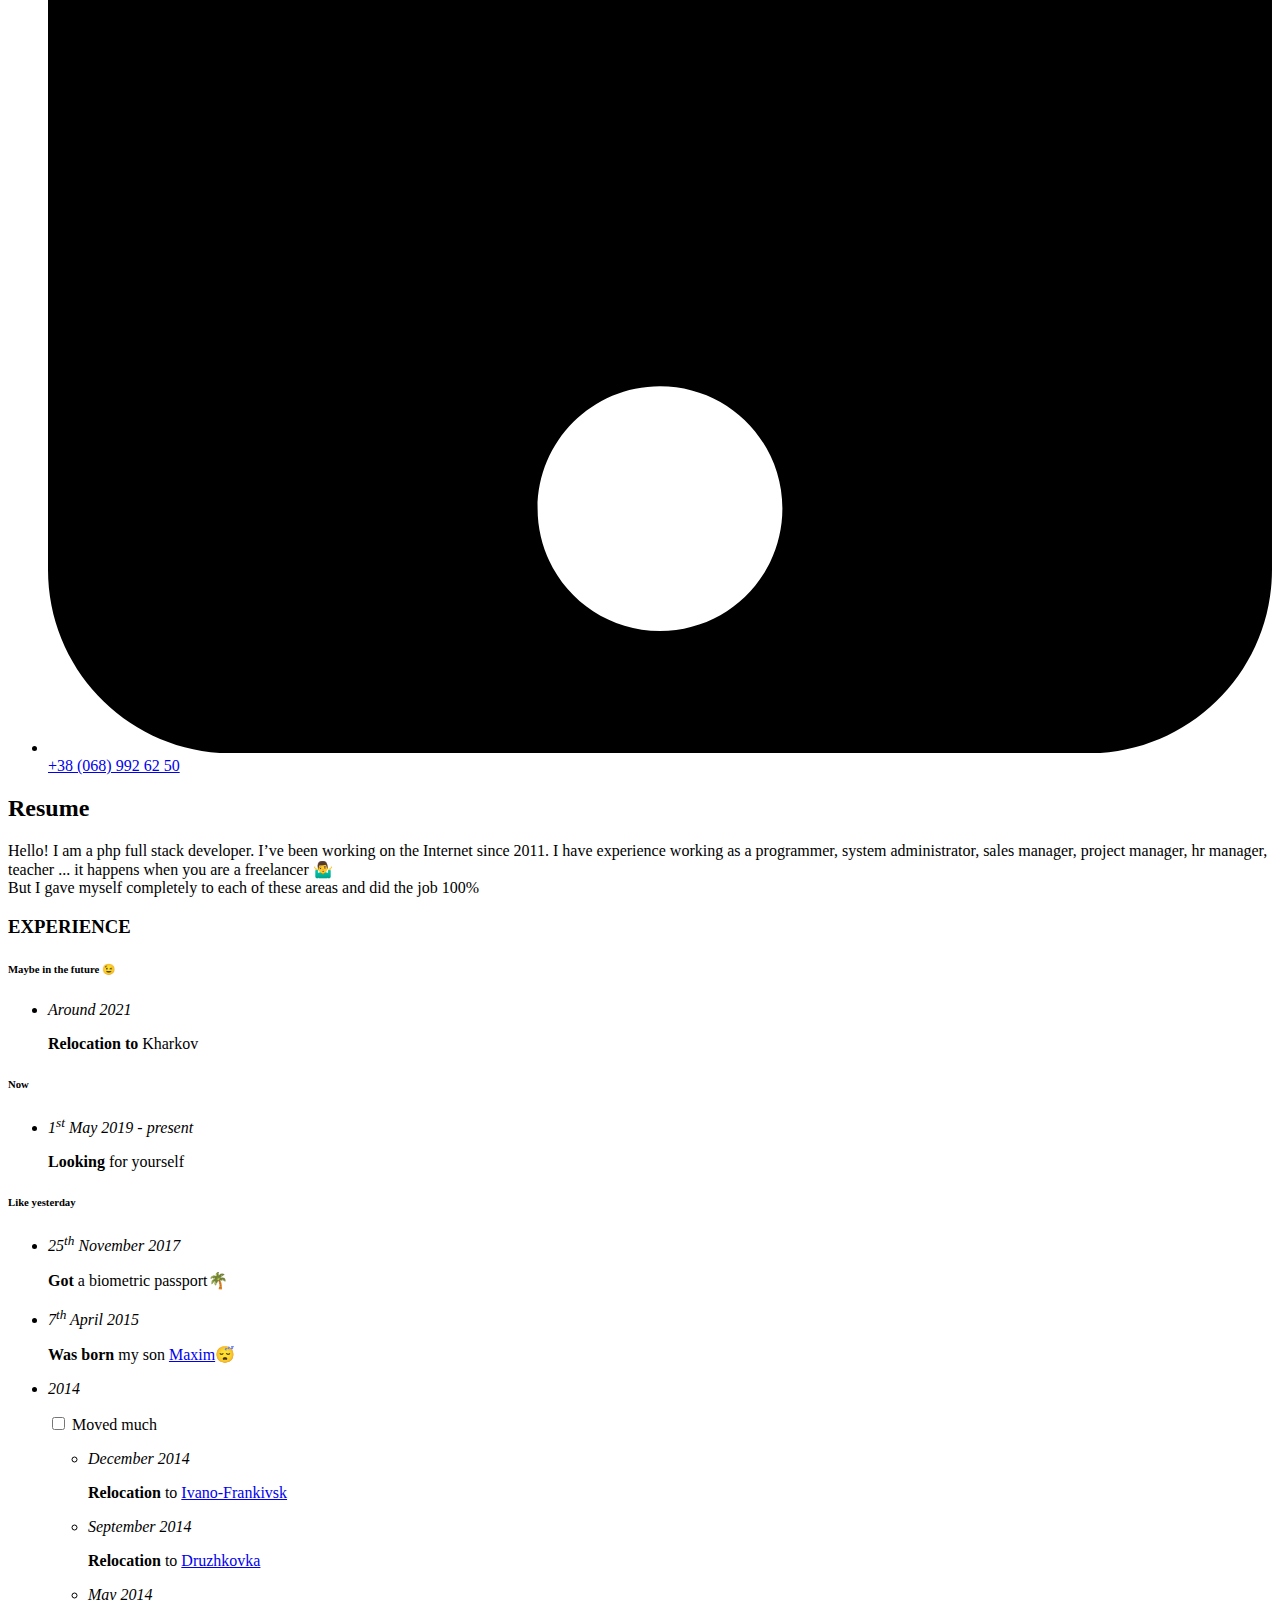
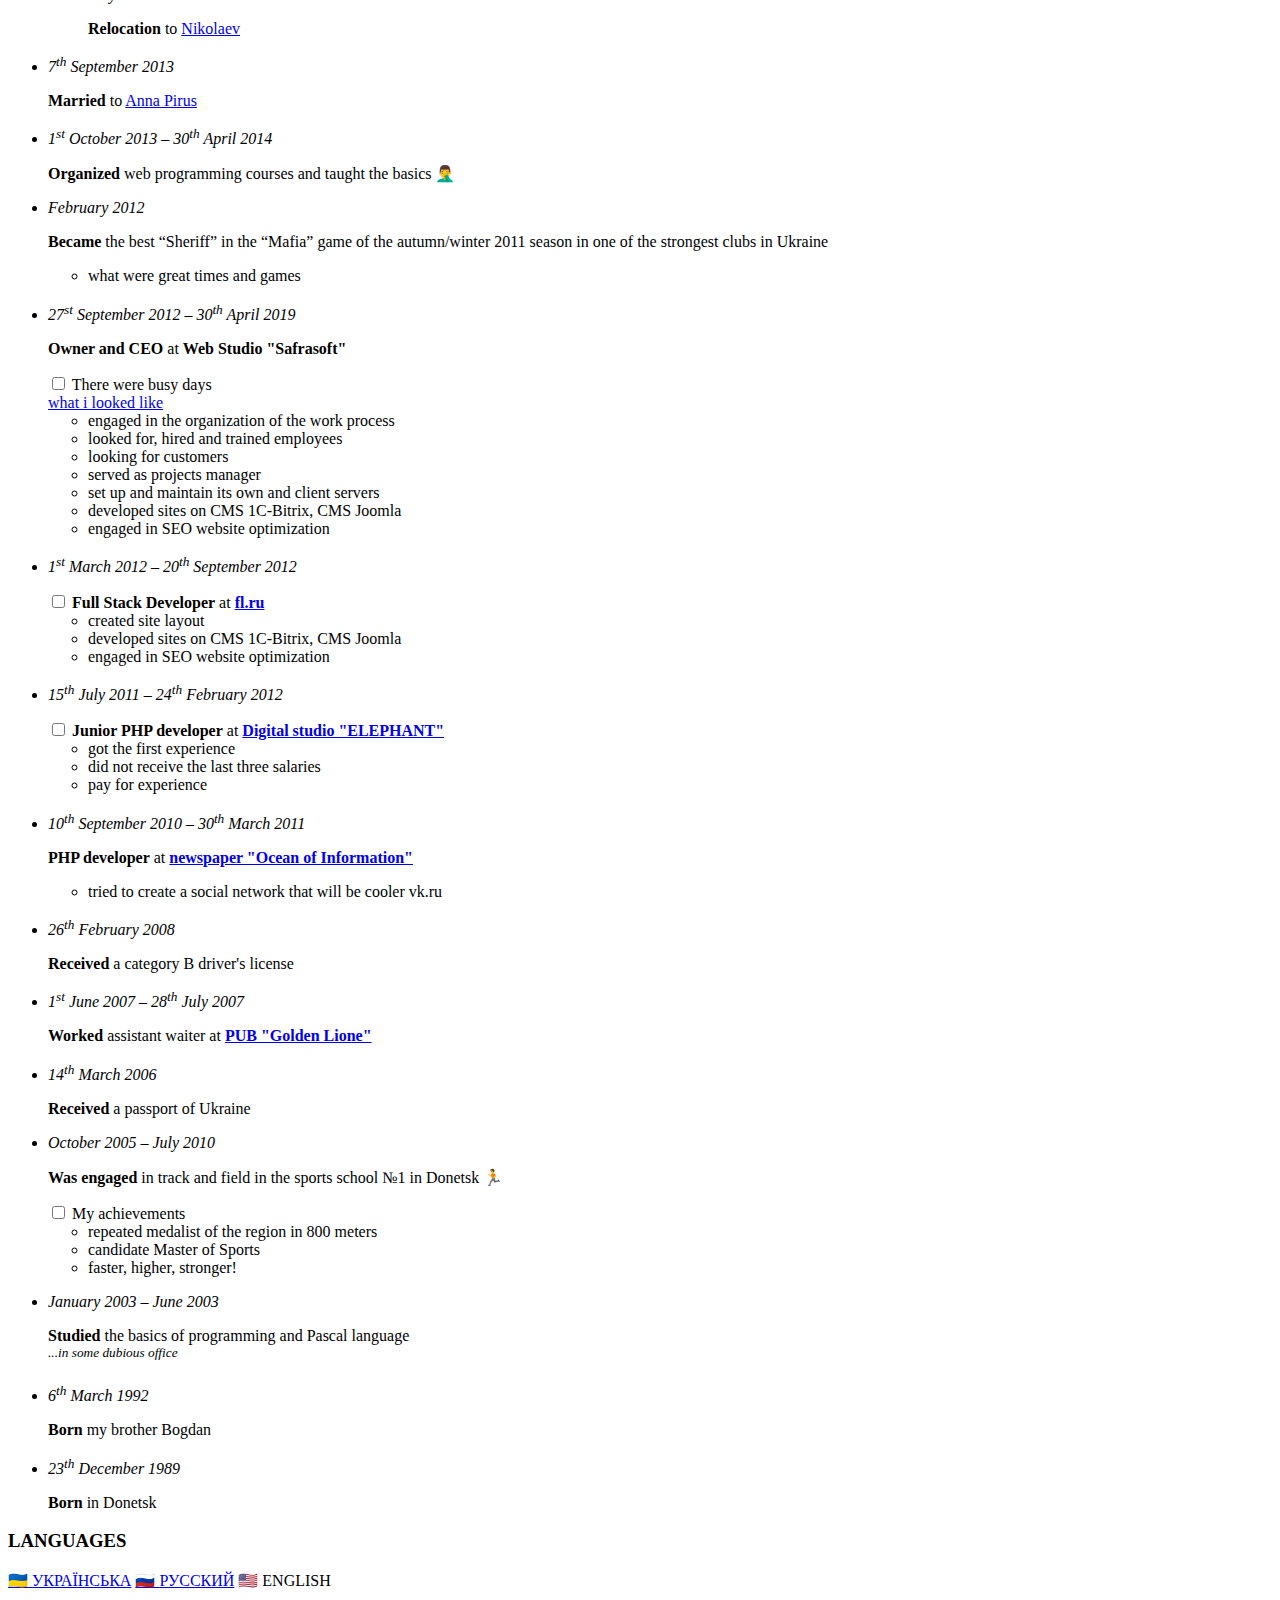
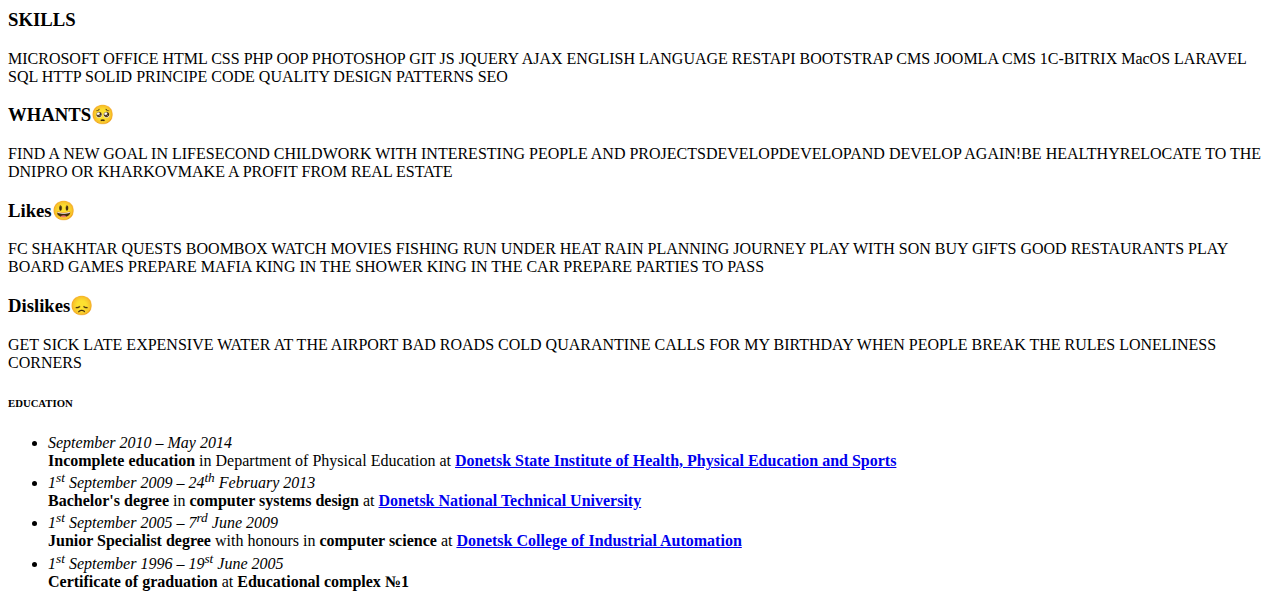
==== commit 7a698c28: "Update skills block view" ====
--- a/index.html
+++ b/index.html
@@ -10,6 +10,7 @@
     <link rel="me" href="mailto:yevhen.turovets@gmail.com">
     <link rel="me" href="tel:+380689926250">
     <link rel="stylesheet" href="https://volodymyrkushnir.com/assets/stylesheets/base.css">
+    <link rel="stylesheet" href="./assets/stylesheets/style.css">
   </head>
   <body>
   <main>
@@ -274,9 +275,33 @@
                 <p class="tags small"><a href="./uk-ua/" hreflang="uk" rel="alternate" class="language" lang="uk">&#x1f1fa;&#x1f1e6; <span>УКРАЇНСЬКА</span></a> <a href="./ru-ru/" hreflang="ru" rel="alternate" class="language" lang="ru">&#x1f1f7;&#x1f1fa; <span>РУССКИЙ</span></a> <span class="language" lang="en">&#x1f1fa;&#x1f1f8; ENGLISH</span></p>
               </section>
               <!-- Skills -->
-              <section>
+              <section class="skills">
                 <h3>SKILLS</h3>
-                <p class="tags small">MICROSOFT OFFICE HTML CSS PHOTOSHOP PHP OOP MYSQL, SQL JS JQUERY SEO AJAX RESTAPI BOOTSTRAP CMS JOOMLA CMS 1C-BITRIX MACOS GIT LARAVEL HTTP SOLID PRINCIPE CODE QUALITY DESIGN PATTERNS ENGLISH LANGUAGE</p>
+                <div class="labels">
+                  <span class="label">MICROSOFT OFFICE</span>
+                  <span class="label">HTML</span>
+                  <span class="label">CSS</span>
+                  <span class="label">PHP</span>
+                  <span class="label">OOP</span>
+                  <span class="label">PHOTOSHOP</span>
+                  <span class="label">GIT</span>
+                  <span class="label">JS </span>
+                  <span class="label">JQUERY</span>
+                  <span class="label">AJAX</span>
+                  <span class="label">ENGLISH LANGUAGE</span>
+                  <span class="label">RESTAPI</span>
+                  <span class="label">BOOTSTRAP</span>
+                  <span class="label">CMS JOOMLA</span>
+                  <span class="label">CMS 1C-BITRIX</span>
+                  <span class="label">MacOS</span>
+                  <span class="label">LARAVEL</span>
+                  <span class="label">SQL</span>
+                  <span class="label">HTTP</span>
+                  <span class="label">SOLID PRINCIPE</span>
+                  <span class="label">CODE QUALITY</span>
+                  <span class="label">DESIGN PATTERNS</span>
+                  <span class="label">SEO</span>
+                </div>
               </section>
               <!-- Wants -->
               <section>
--- a/assets/stylesheets/style.css
+++ b/assets/stylesheets/style.css
@@ -0,0 +1,9 @@
+section.skills:after {
+    content: " ";
+    clear: both;
+    display: block;
+}
+
+.skills .labels > .label {
+    cursor: default;
+}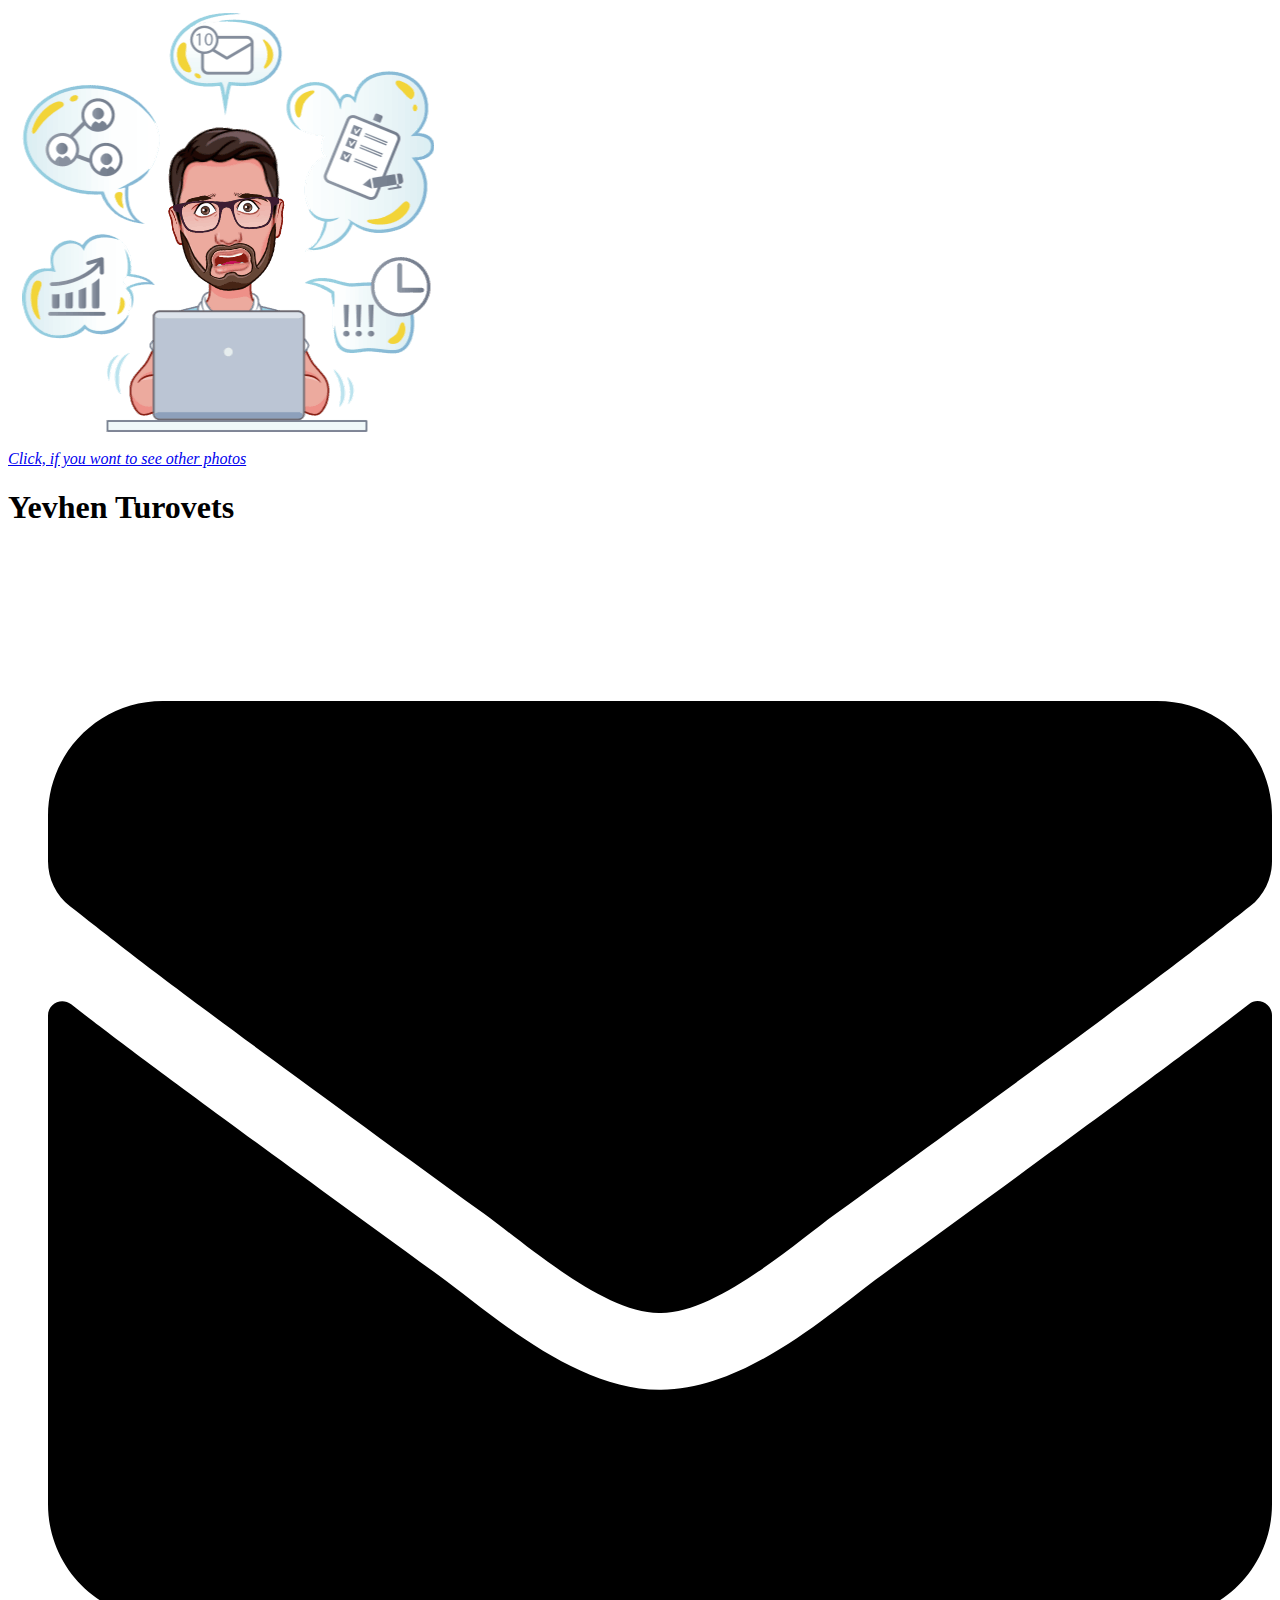
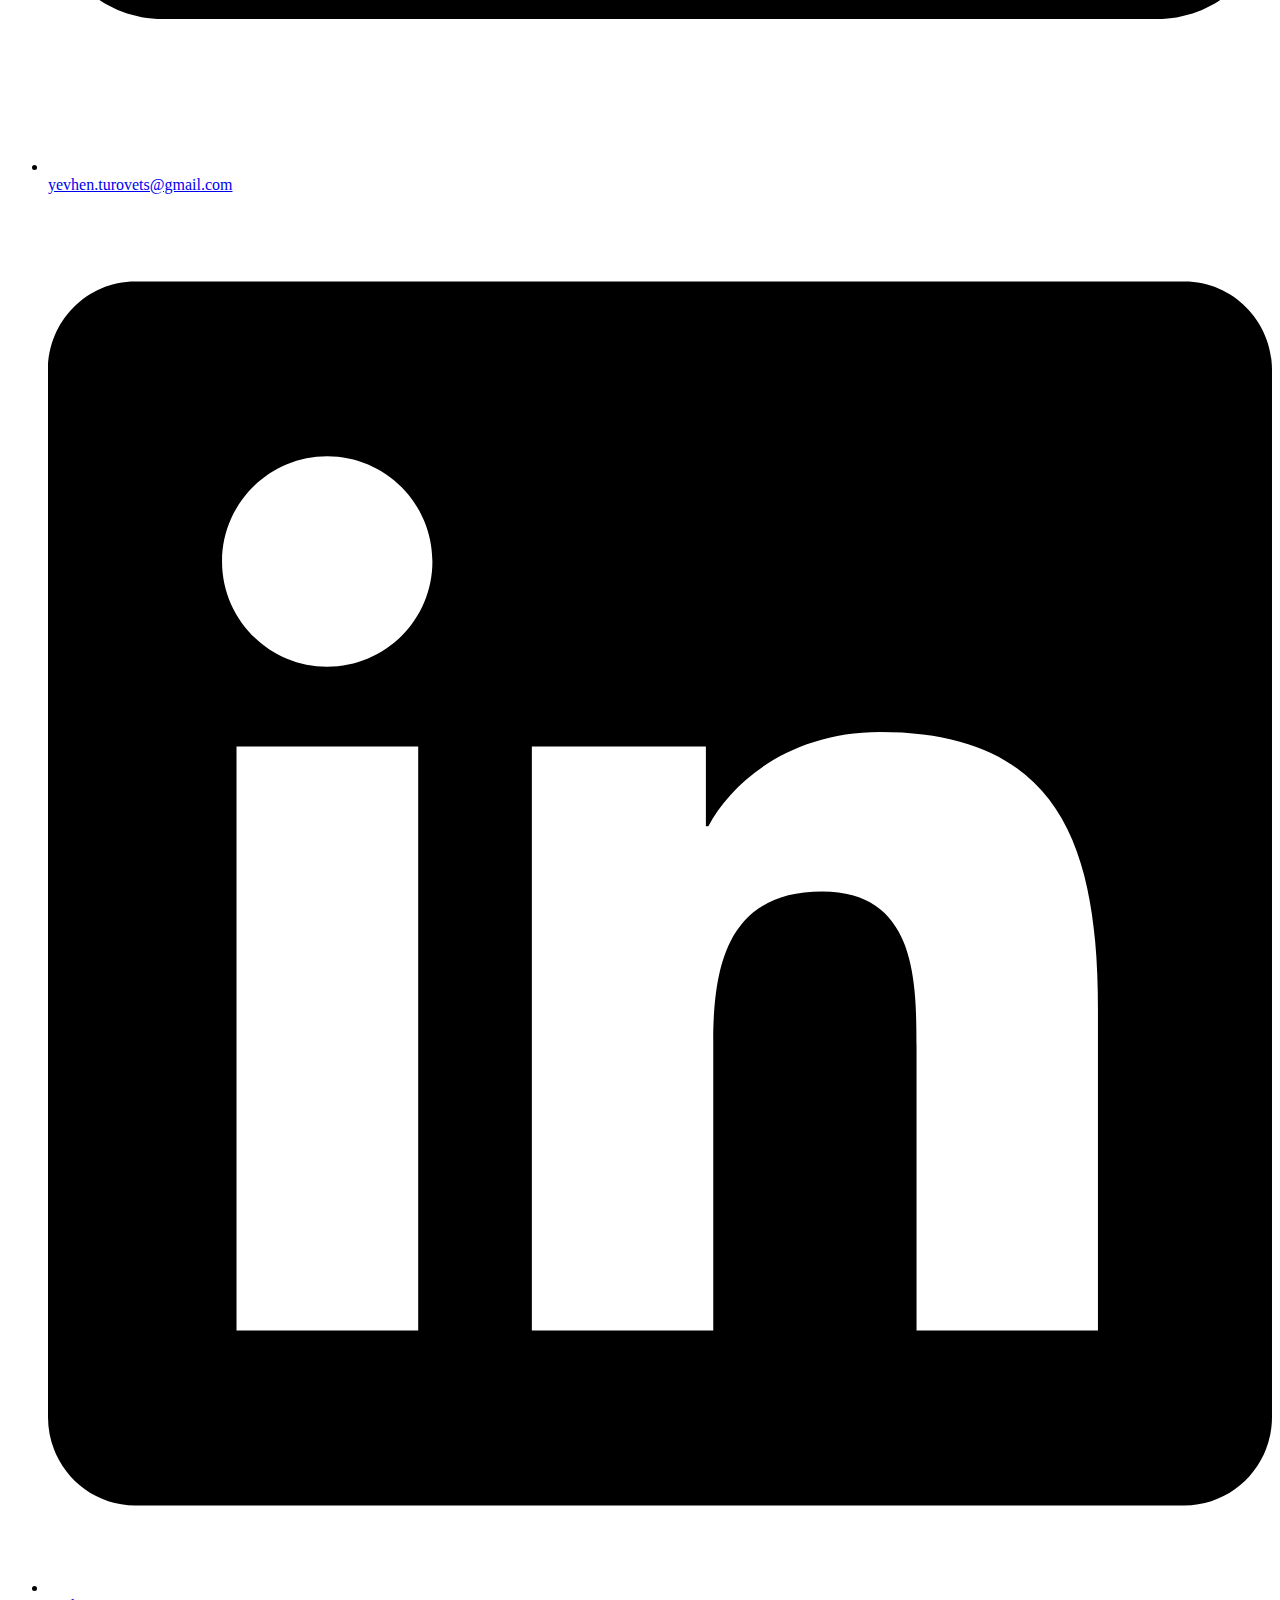
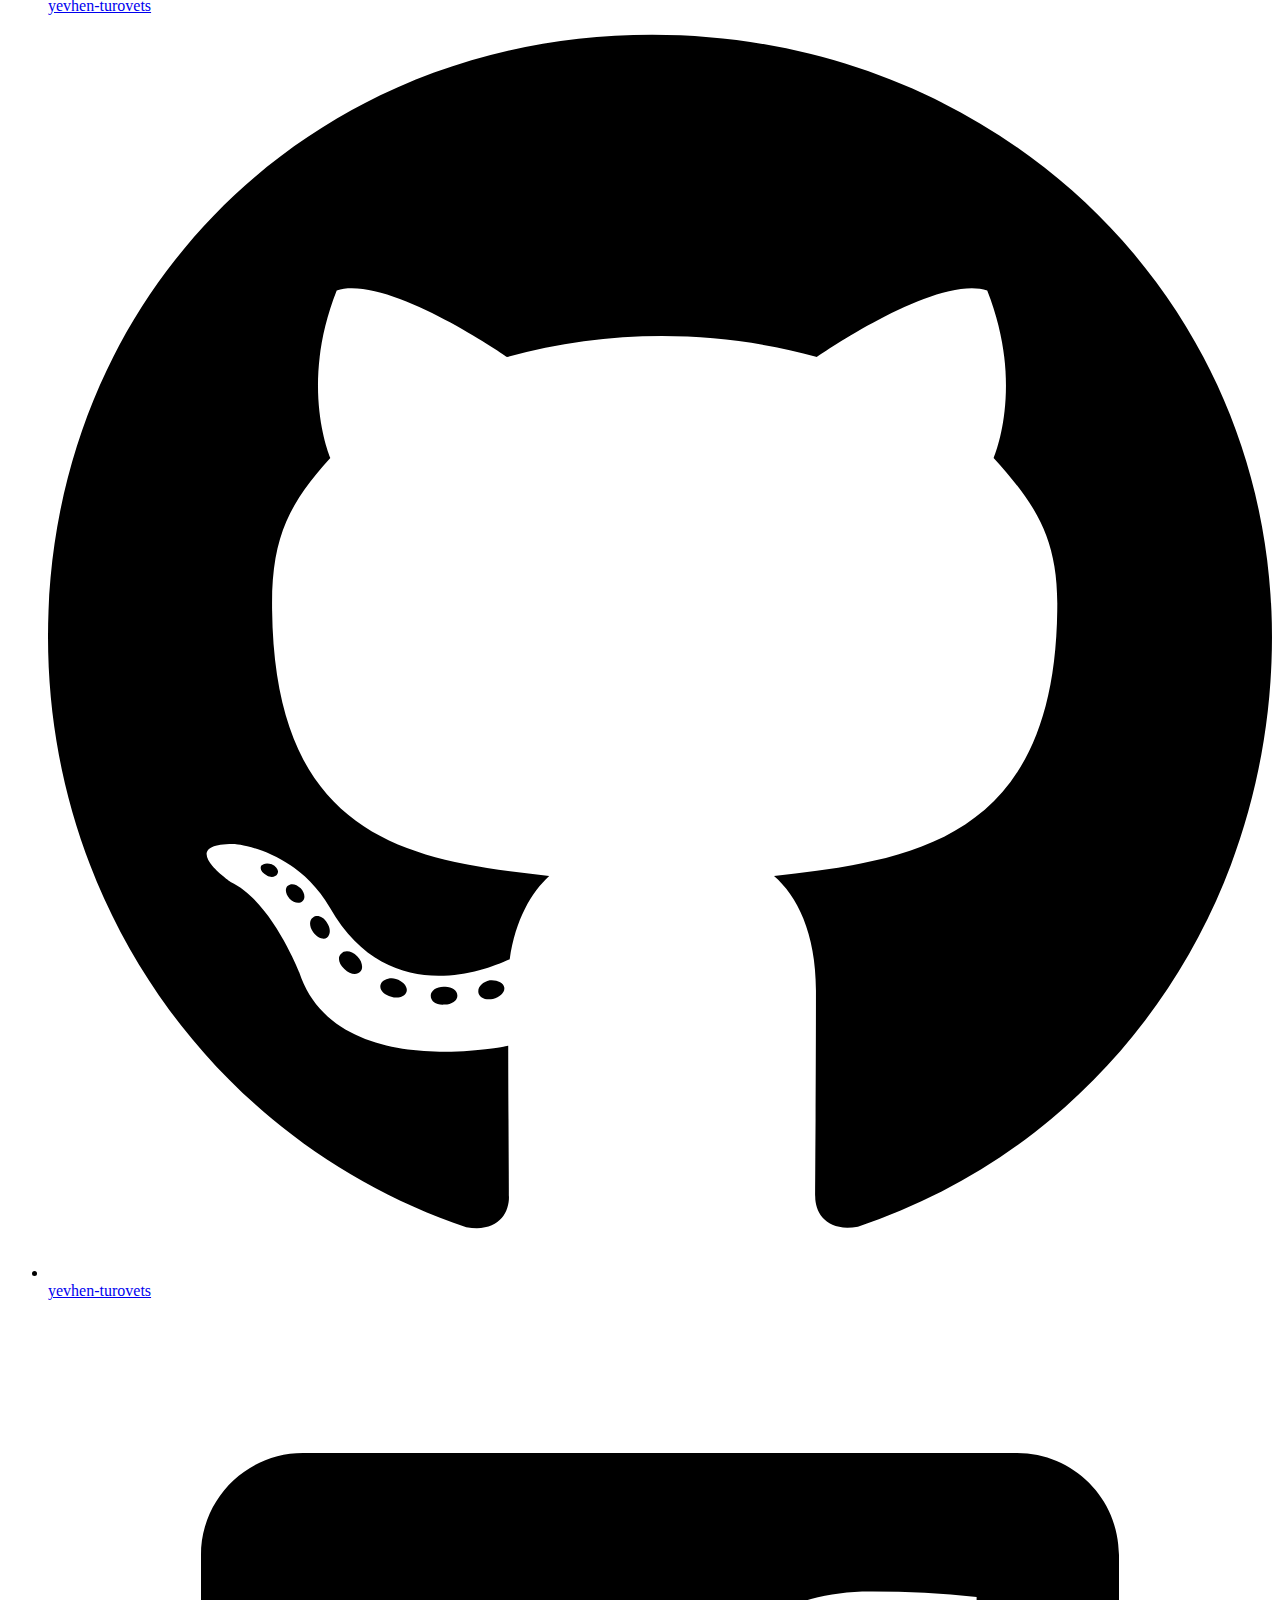
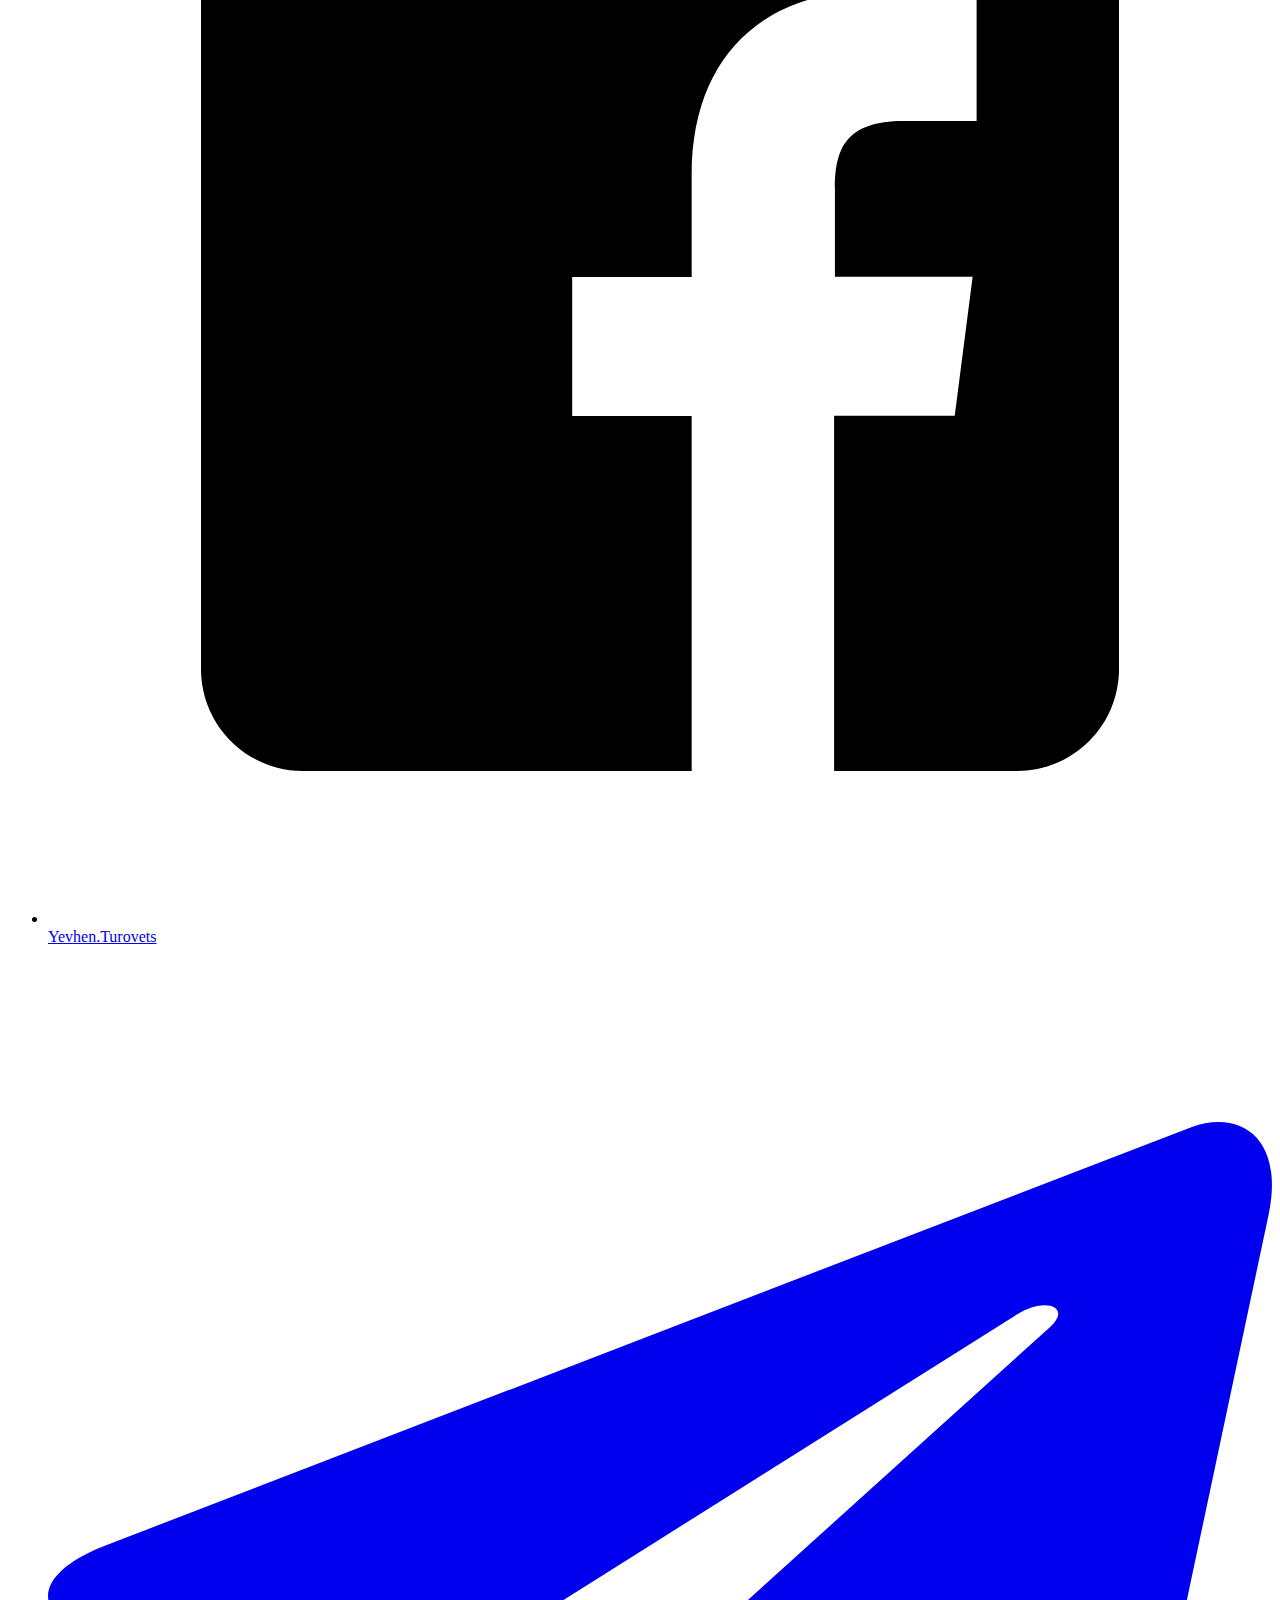
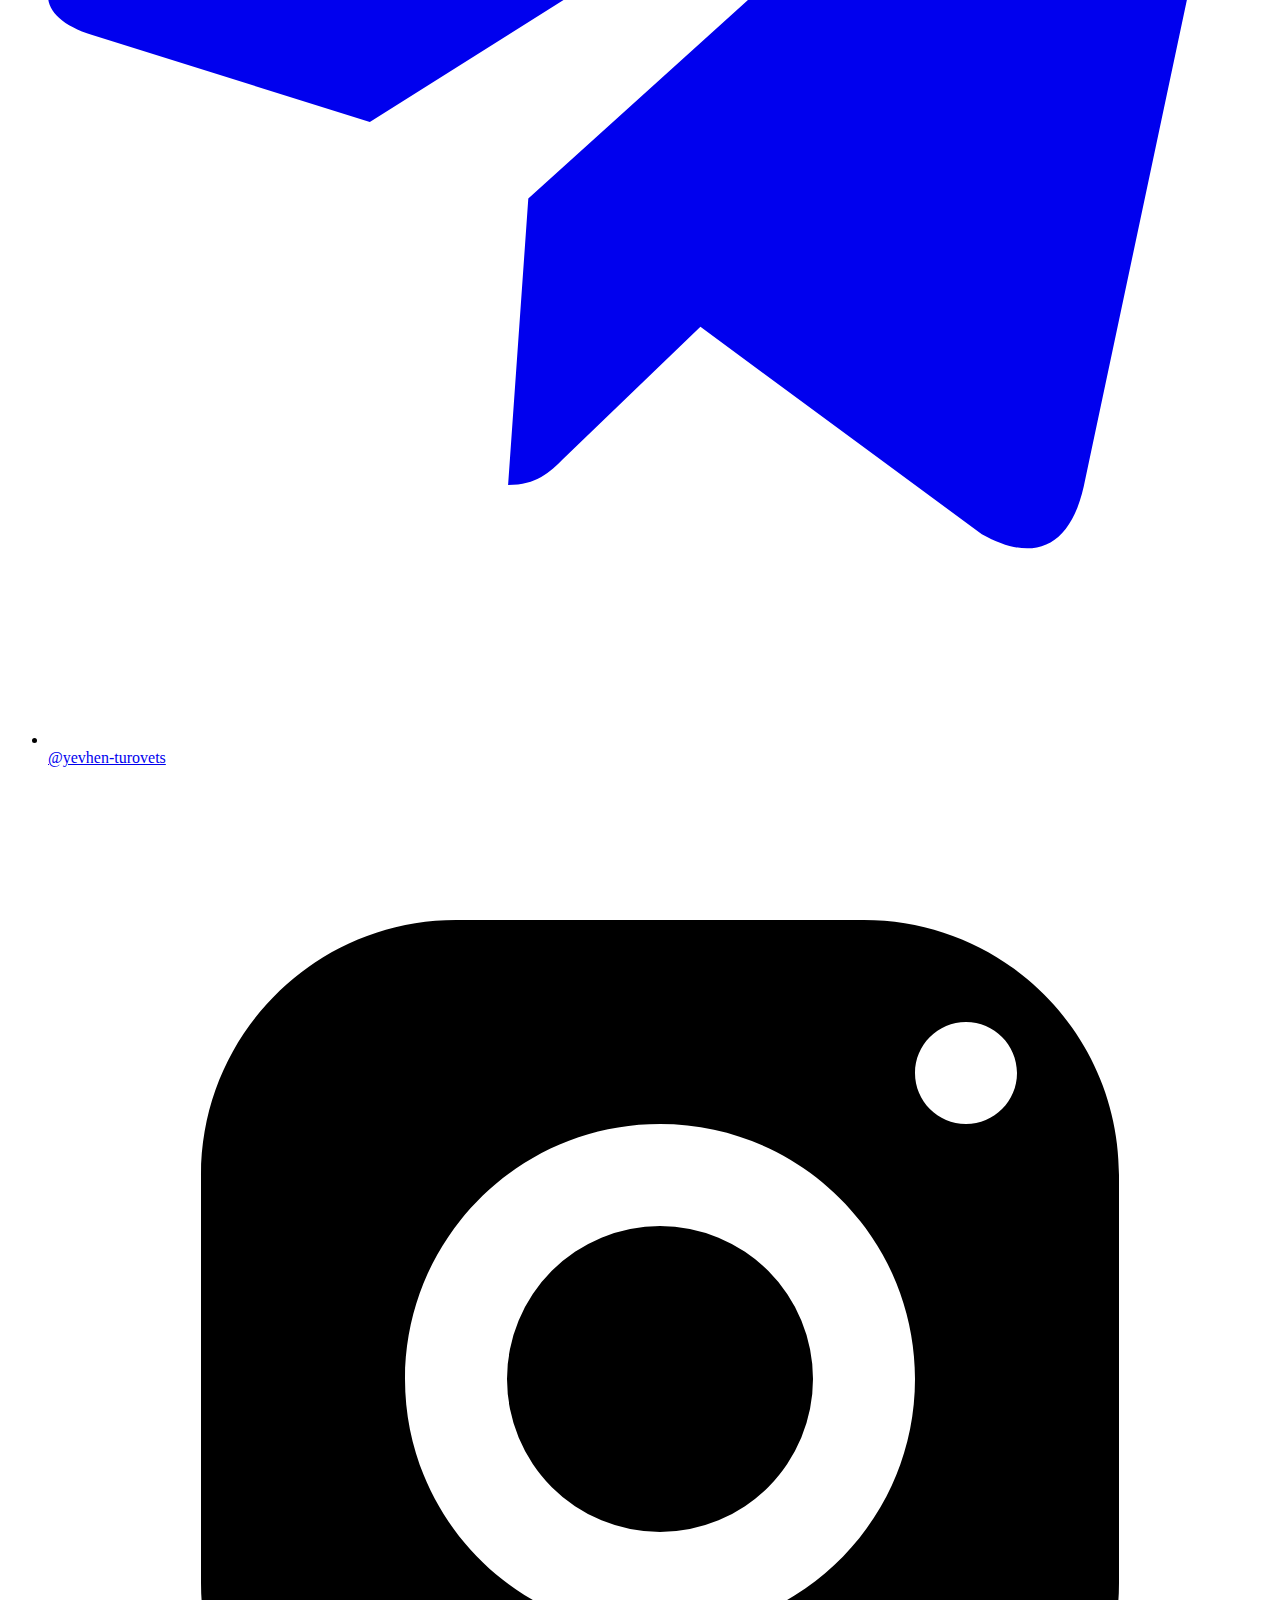
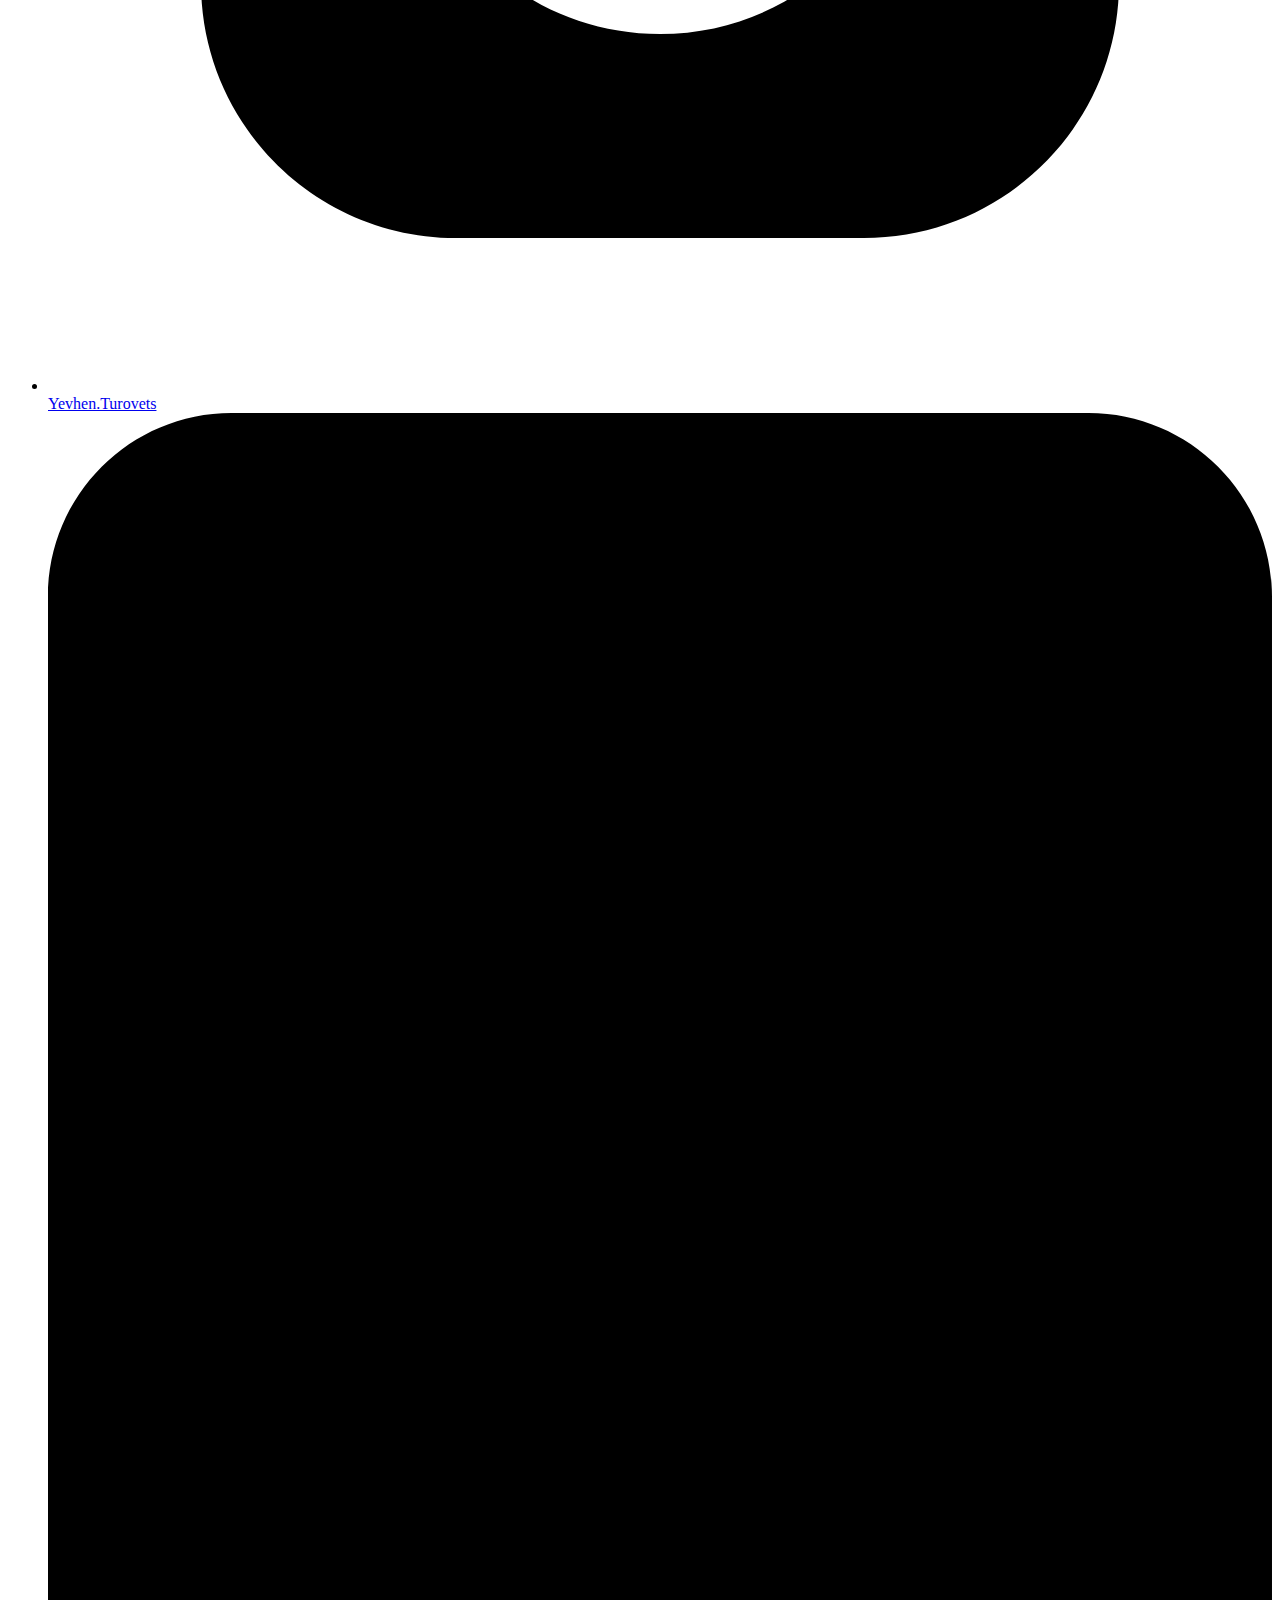
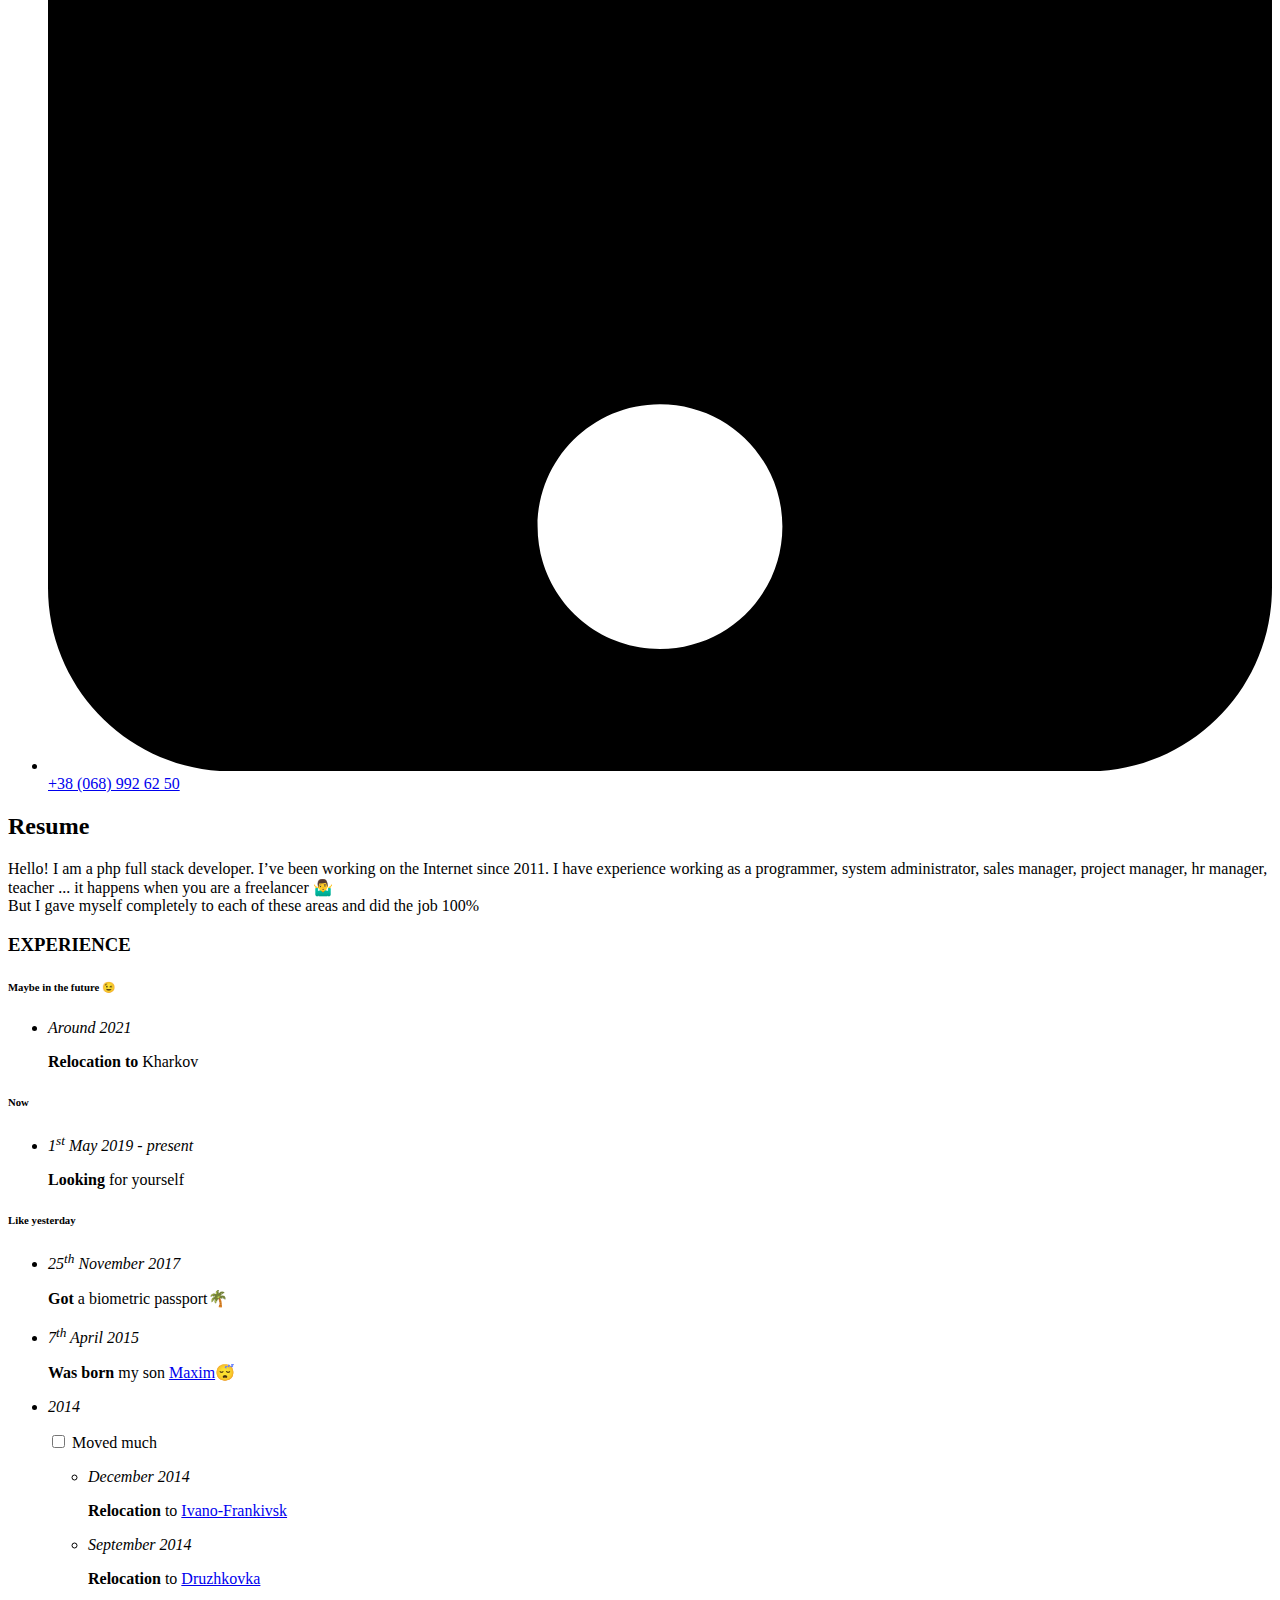
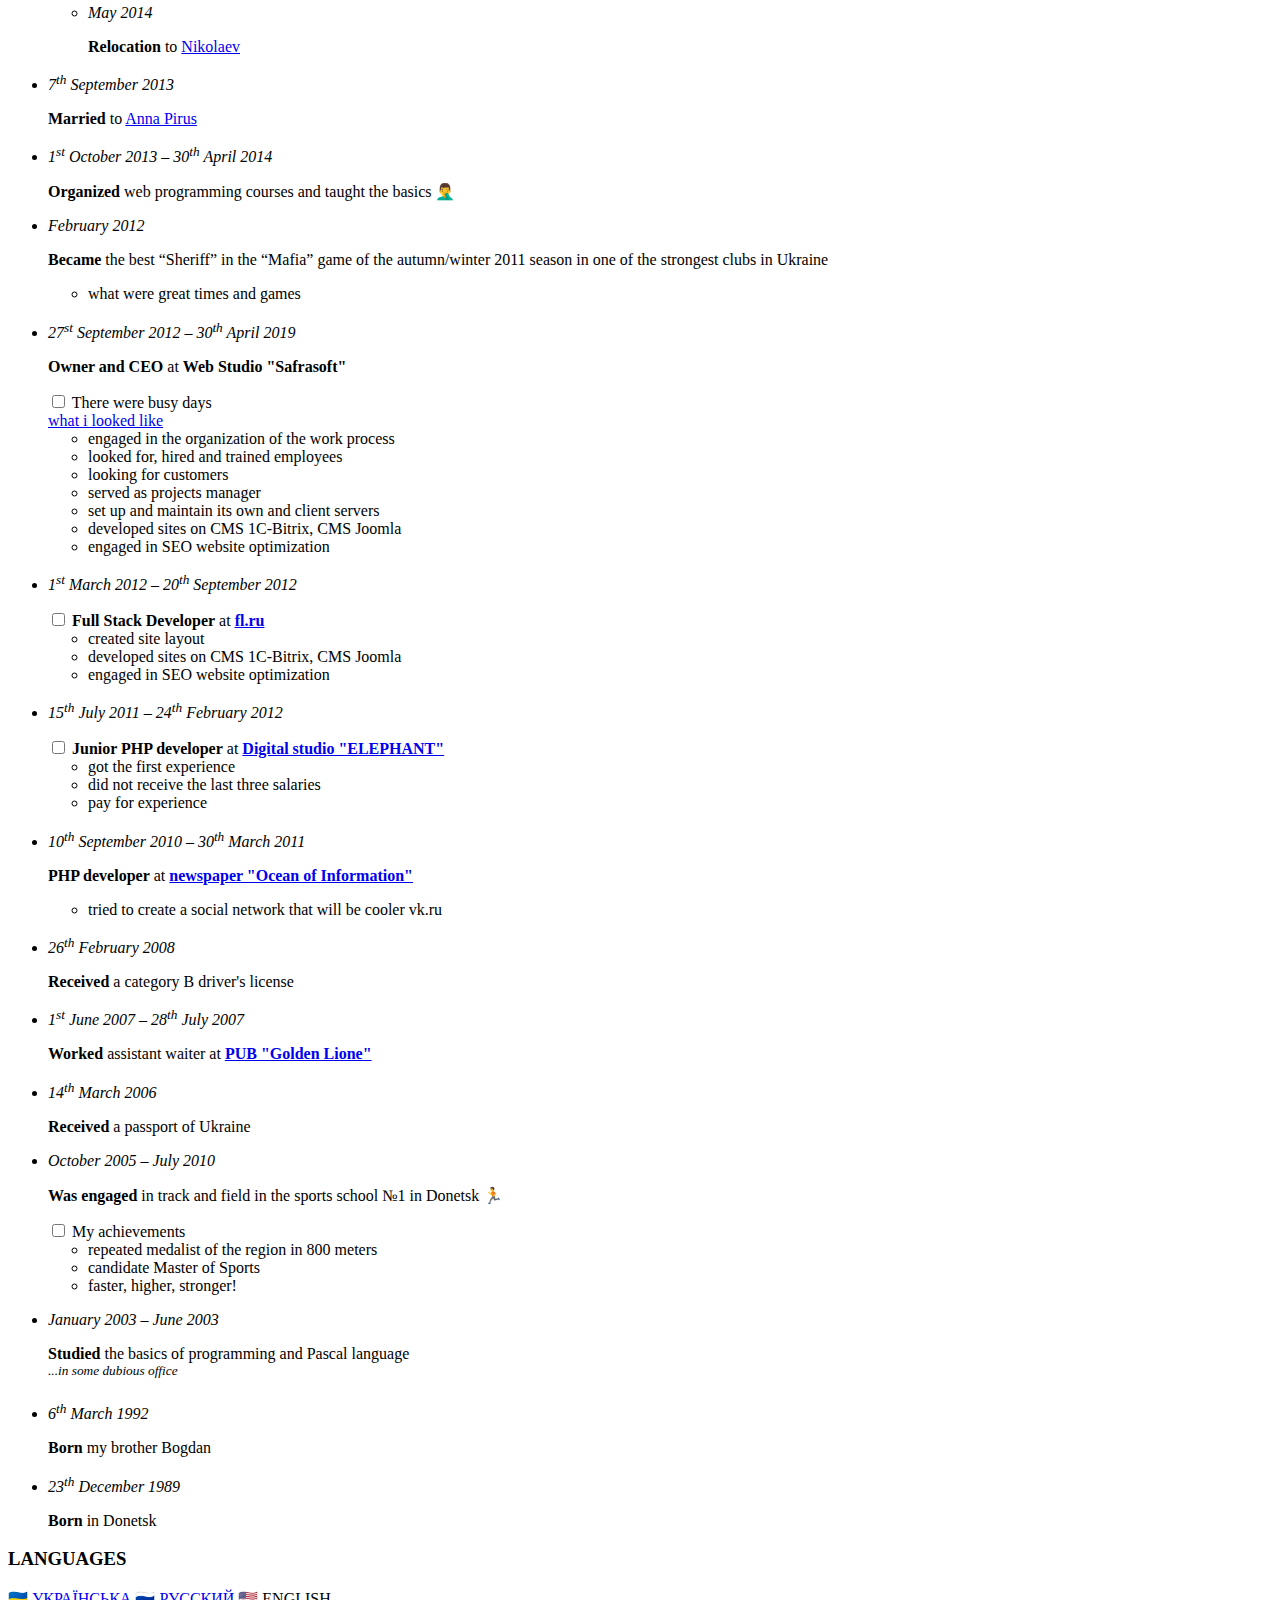
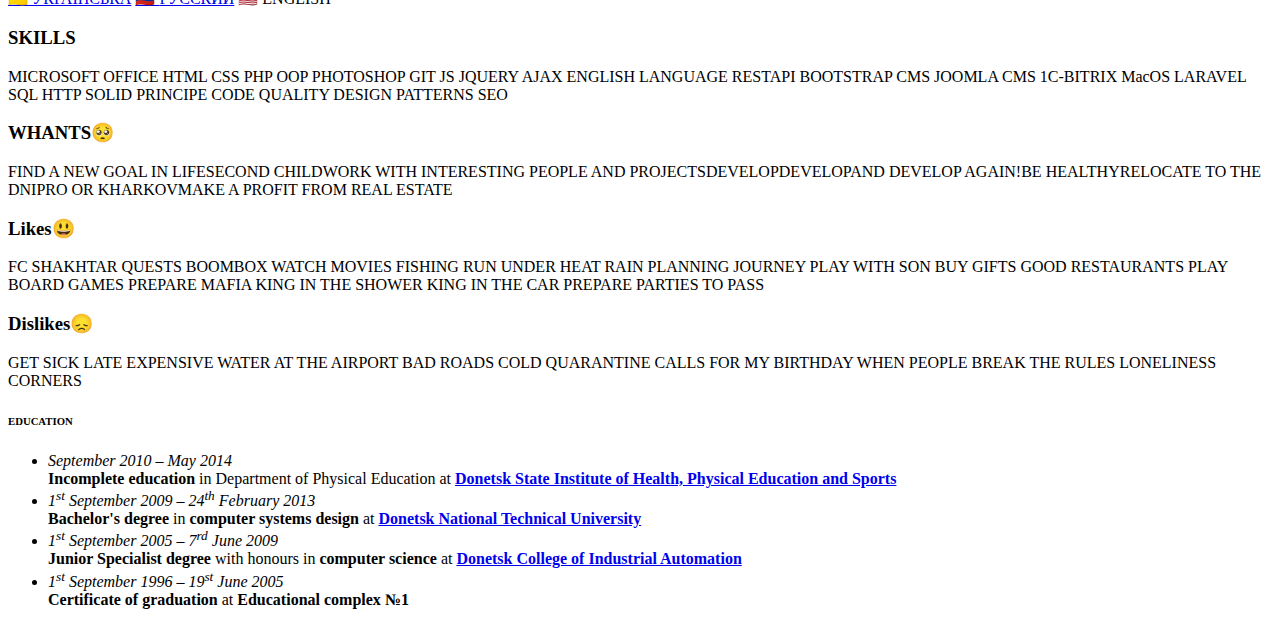
==== commit edaf1365: "Add photogallary sript" ====
--- a/index.html
+++ b/index.html
@@ -13,6 +13,19 @@
     <link rel="stylesheet" href="./assets/stylesheets/style.css">
   </head>
   <body>
+  <dialog id="childhood">
+    <a href="#resume" title="Hide childhood photos" class="close">Close</a>
+    <div class="photos">
+      <noscript>
+        <img src="./assets/photos/209A0073.JPG" alt="Hi!">
+        <img src="./assets/photos/209A0073.JPG" alt="Hi!">
+        <img src="./assets/photos/209A0073.JPG" alt="Hi!">
+        <img src="./assets/photos/209A0073.JPG" alt="Hi!">
+        <img src="./assets/photos/209A0073.JPG" alt="Hi!">
+        <img src="./assets/photos/209A0073.JPG" alt="Hi!">
+      </noscript>
+    </div>
+  </dialog>
   <main>
     <article>
       <div class="page" style="border-color: midnightblue;">
@@ -23,6 +36,9 @@
               <div class="avatar-wrapper">
                 <object class="avatar" data="./assets/images/avatar.svg" role="img" aria-label="My profile picture"></object>
               </div>
+              <a id="resume" href="#childhood" title="Show childhood photos">
+                <em>Click, if you wont to see other photos</em>
+              </a>
             </div>
             <div class="twelve wide column">
               <div class="stackable grid">
@@ -345,5 +361,31 @@
       </div>
     </article>
   </main>
+  <script>
+		function replaceNoscript(noscript) {
+			var parent = noscript.parentElement;
+			Array.prototype.slice.call((new DOMParser()).parseFromString(noscript.textContent, "text/html").body.children).forEach(function(element) {
+				parent.insertBefore(element, noscript);
+			});
+			parent.removeChild(noscript);
+		}
+		function callFuncOnCollection(collection, func) {
+			Array.prototype.slice.call(collection).map(function (item) {
+				func(item);
+			});
+		}
+		var childhoodPhotos = document.getElementById("childhood").getElementsByClassName("photos")[0];
+		document.getElementById("resume").addEventListener("click", function() {
+			callFuncOnCollection(childhoodPhotos.getElementsByTagName("NOSCRIPT"), replaceNoscript);
+		});
+		if (window.location.hash === "#childhood") {
+			callFuncOnCollection(childhoodPhotos.getElementsByTagName("NOSCRIPT"), replaceNoscript);
+		}
+		if ("serviceWorker" in navigator) {
+			window.addEventListener("load", function() {
+				navigator.serviceWorker.register('/sw.js');
+			});
+		}
+	</script>
   </body>
 </html>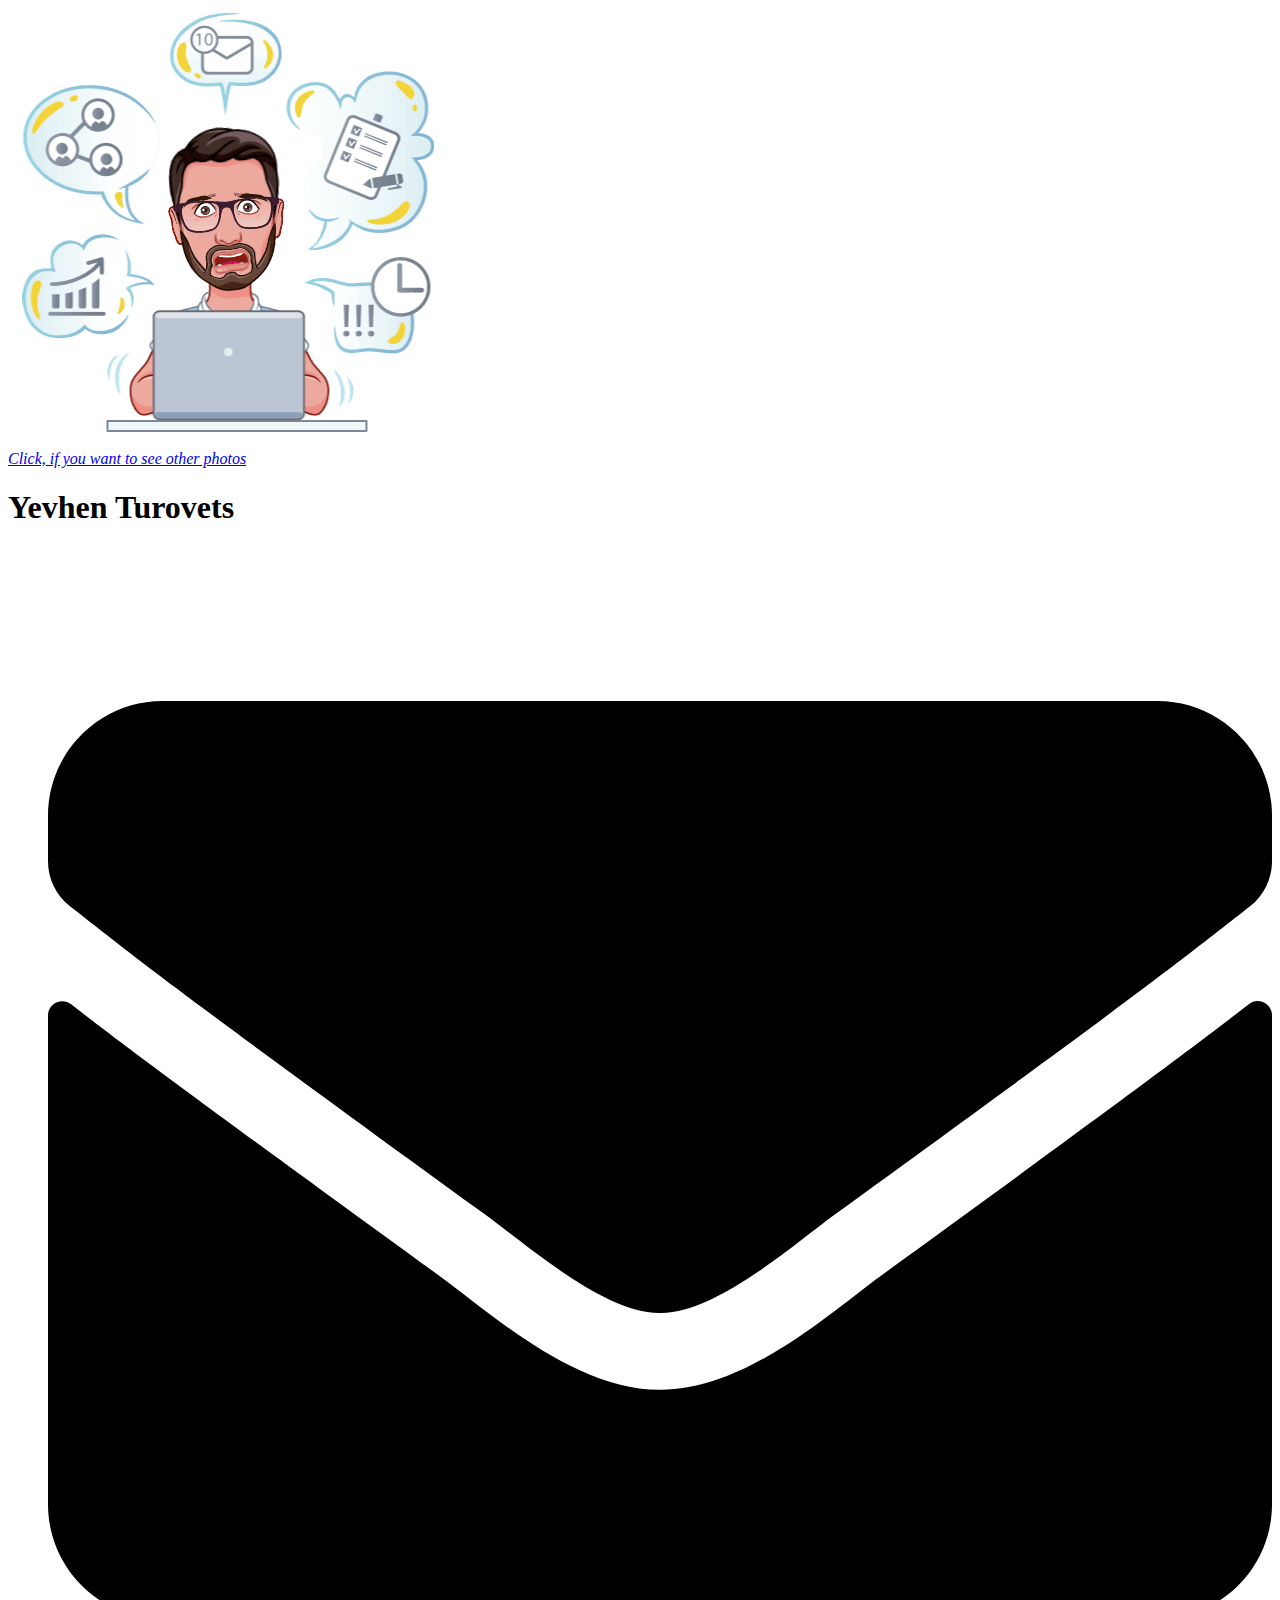
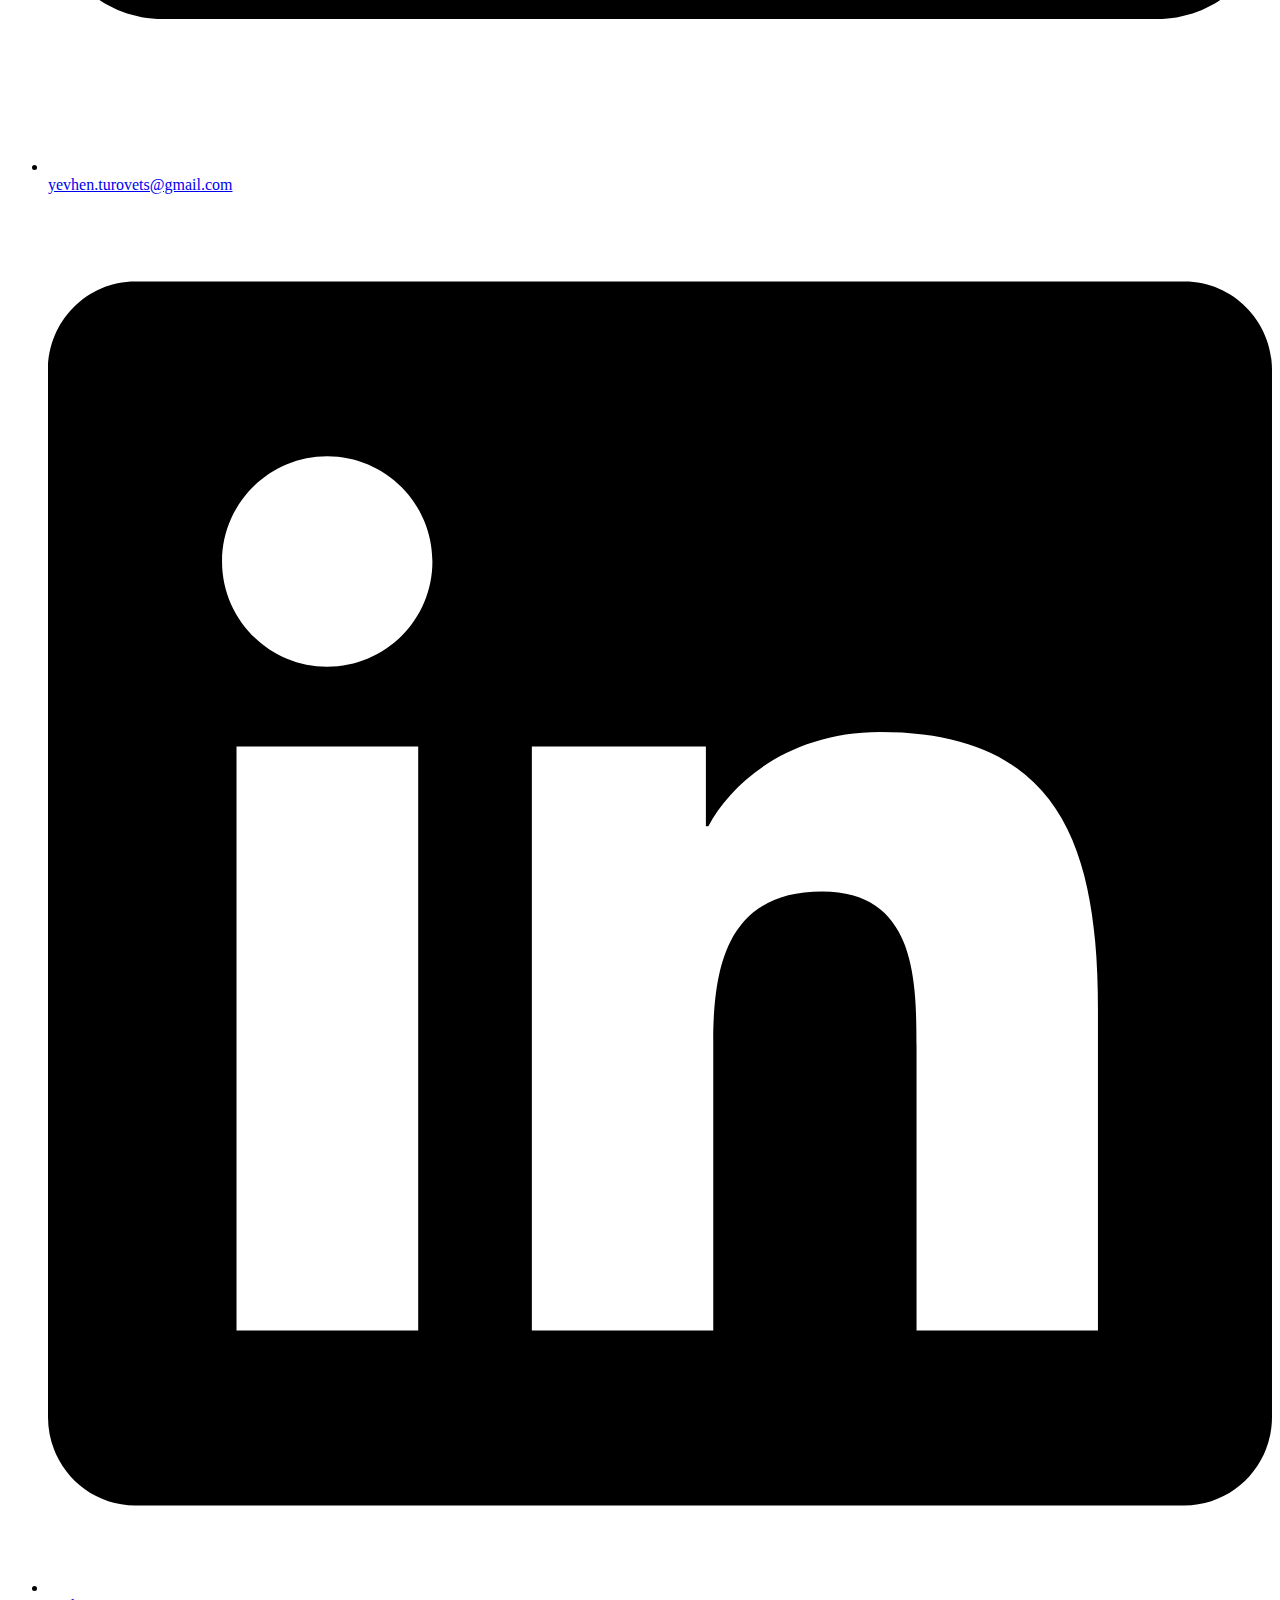
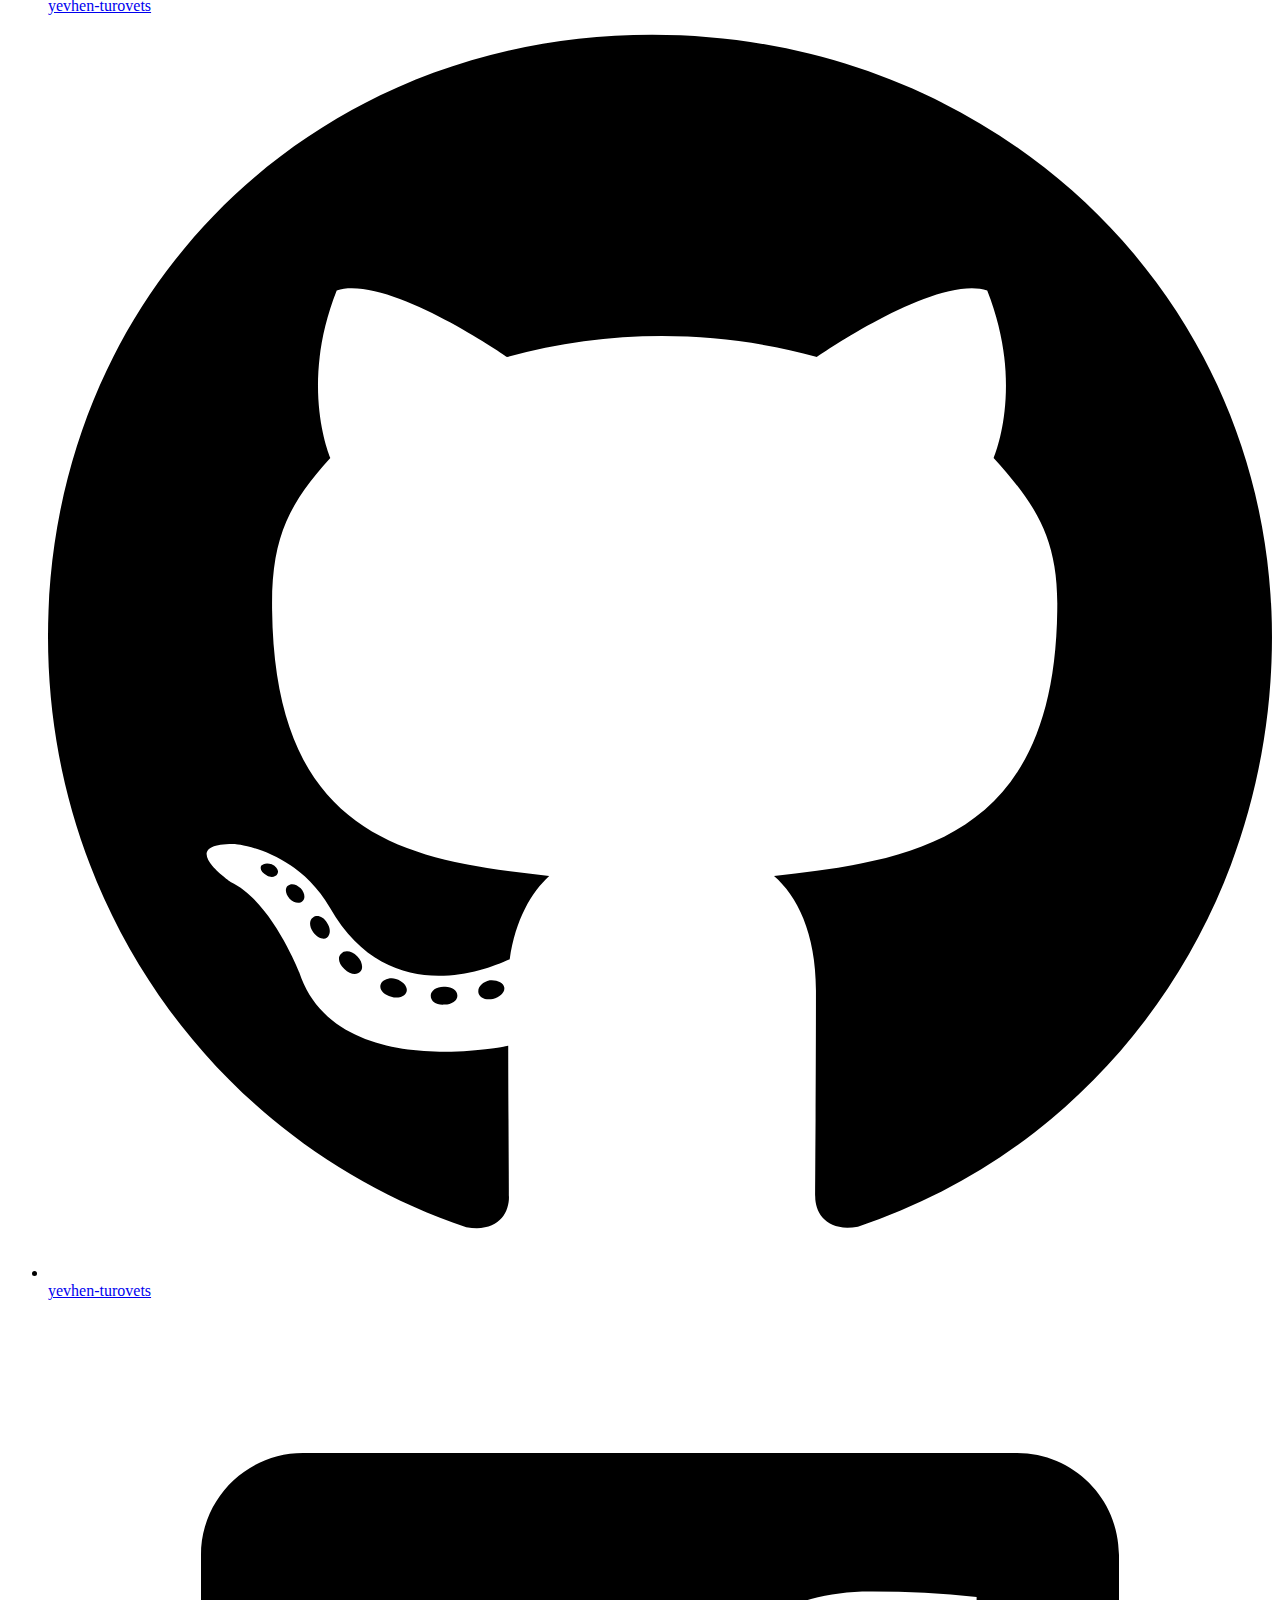
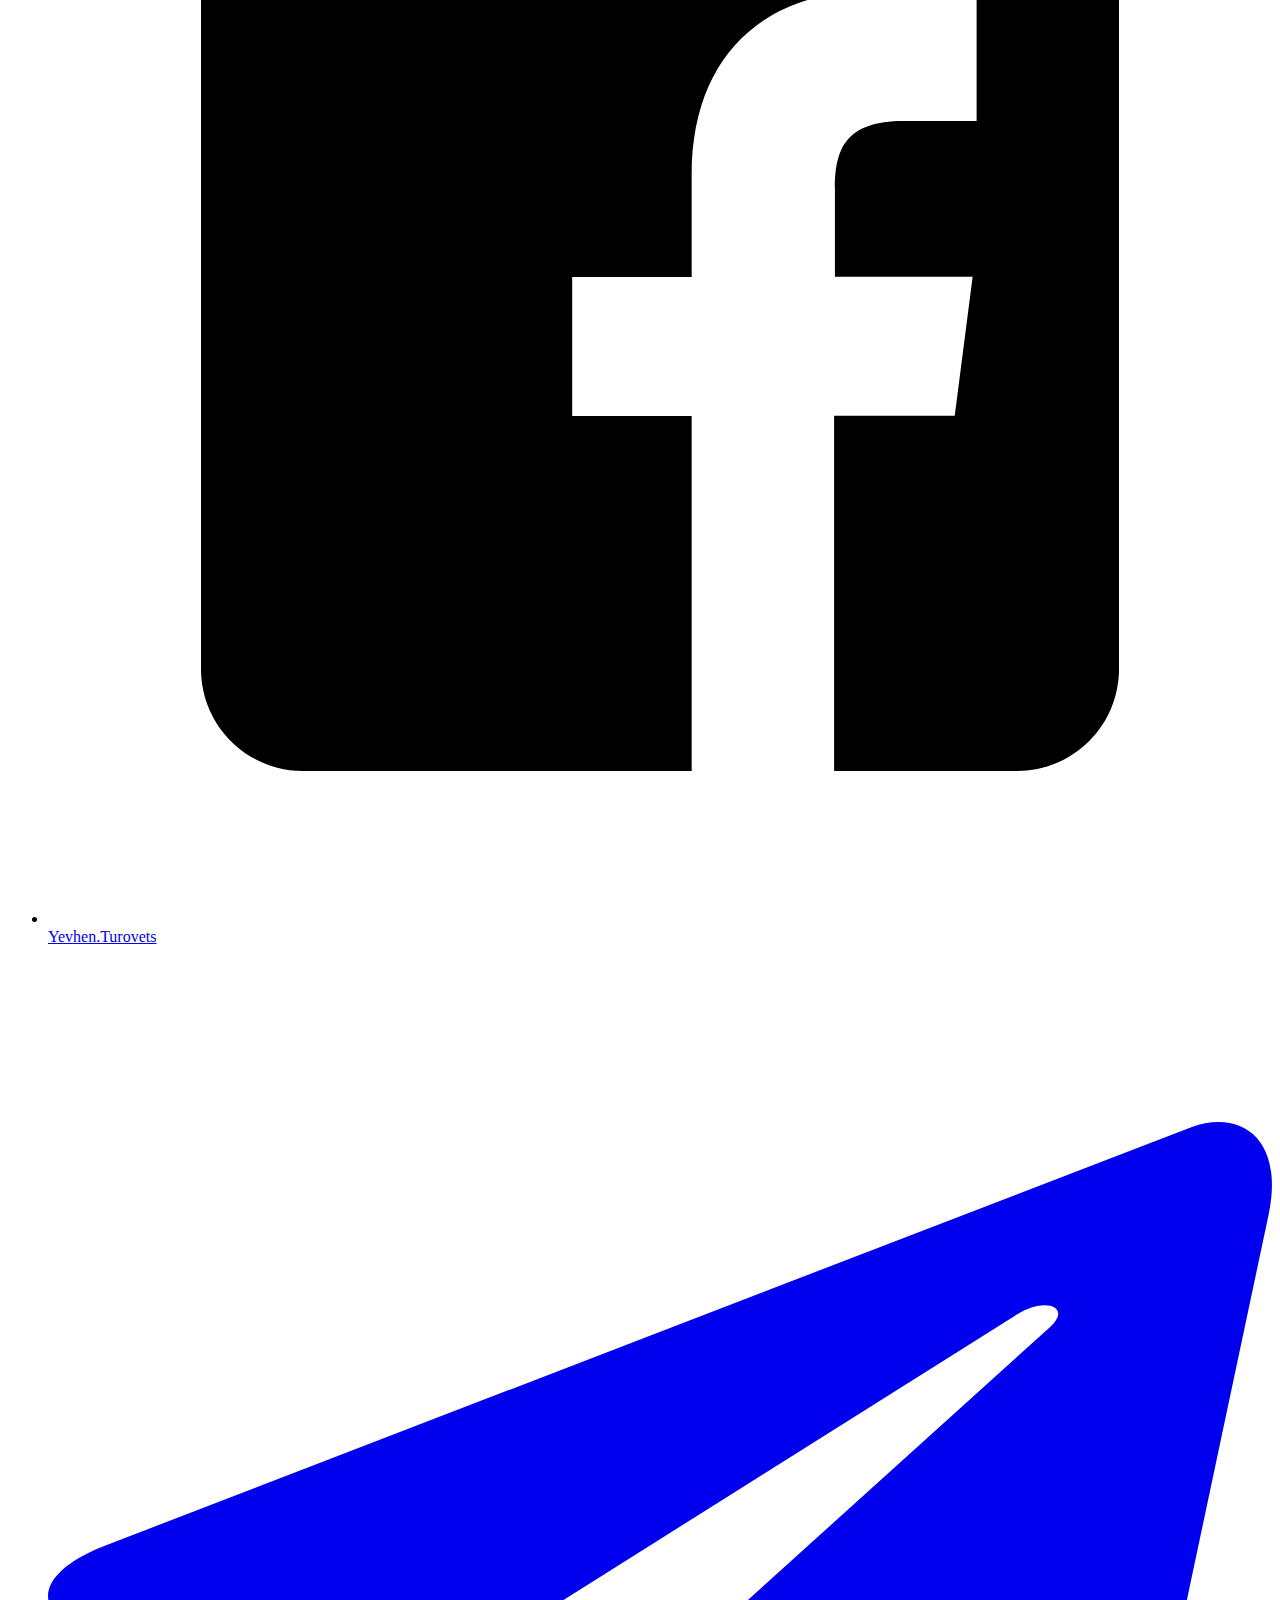
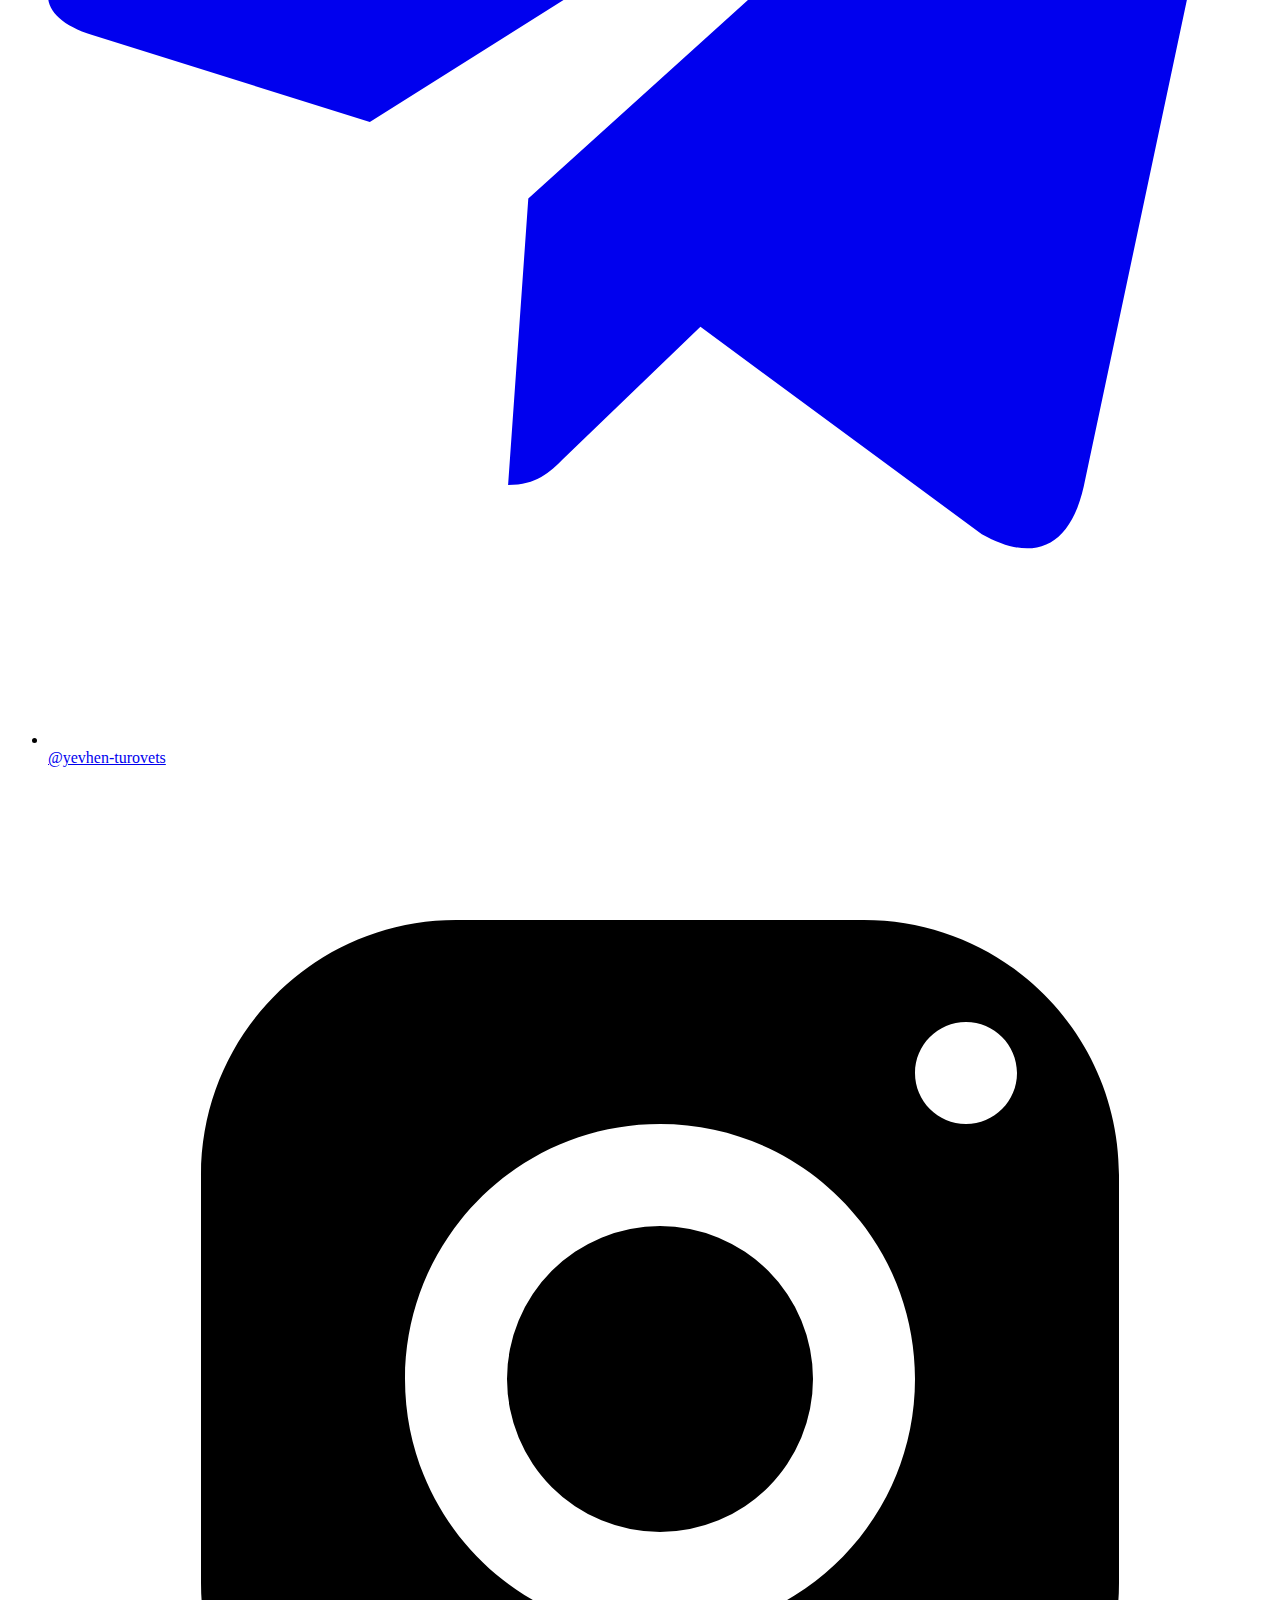
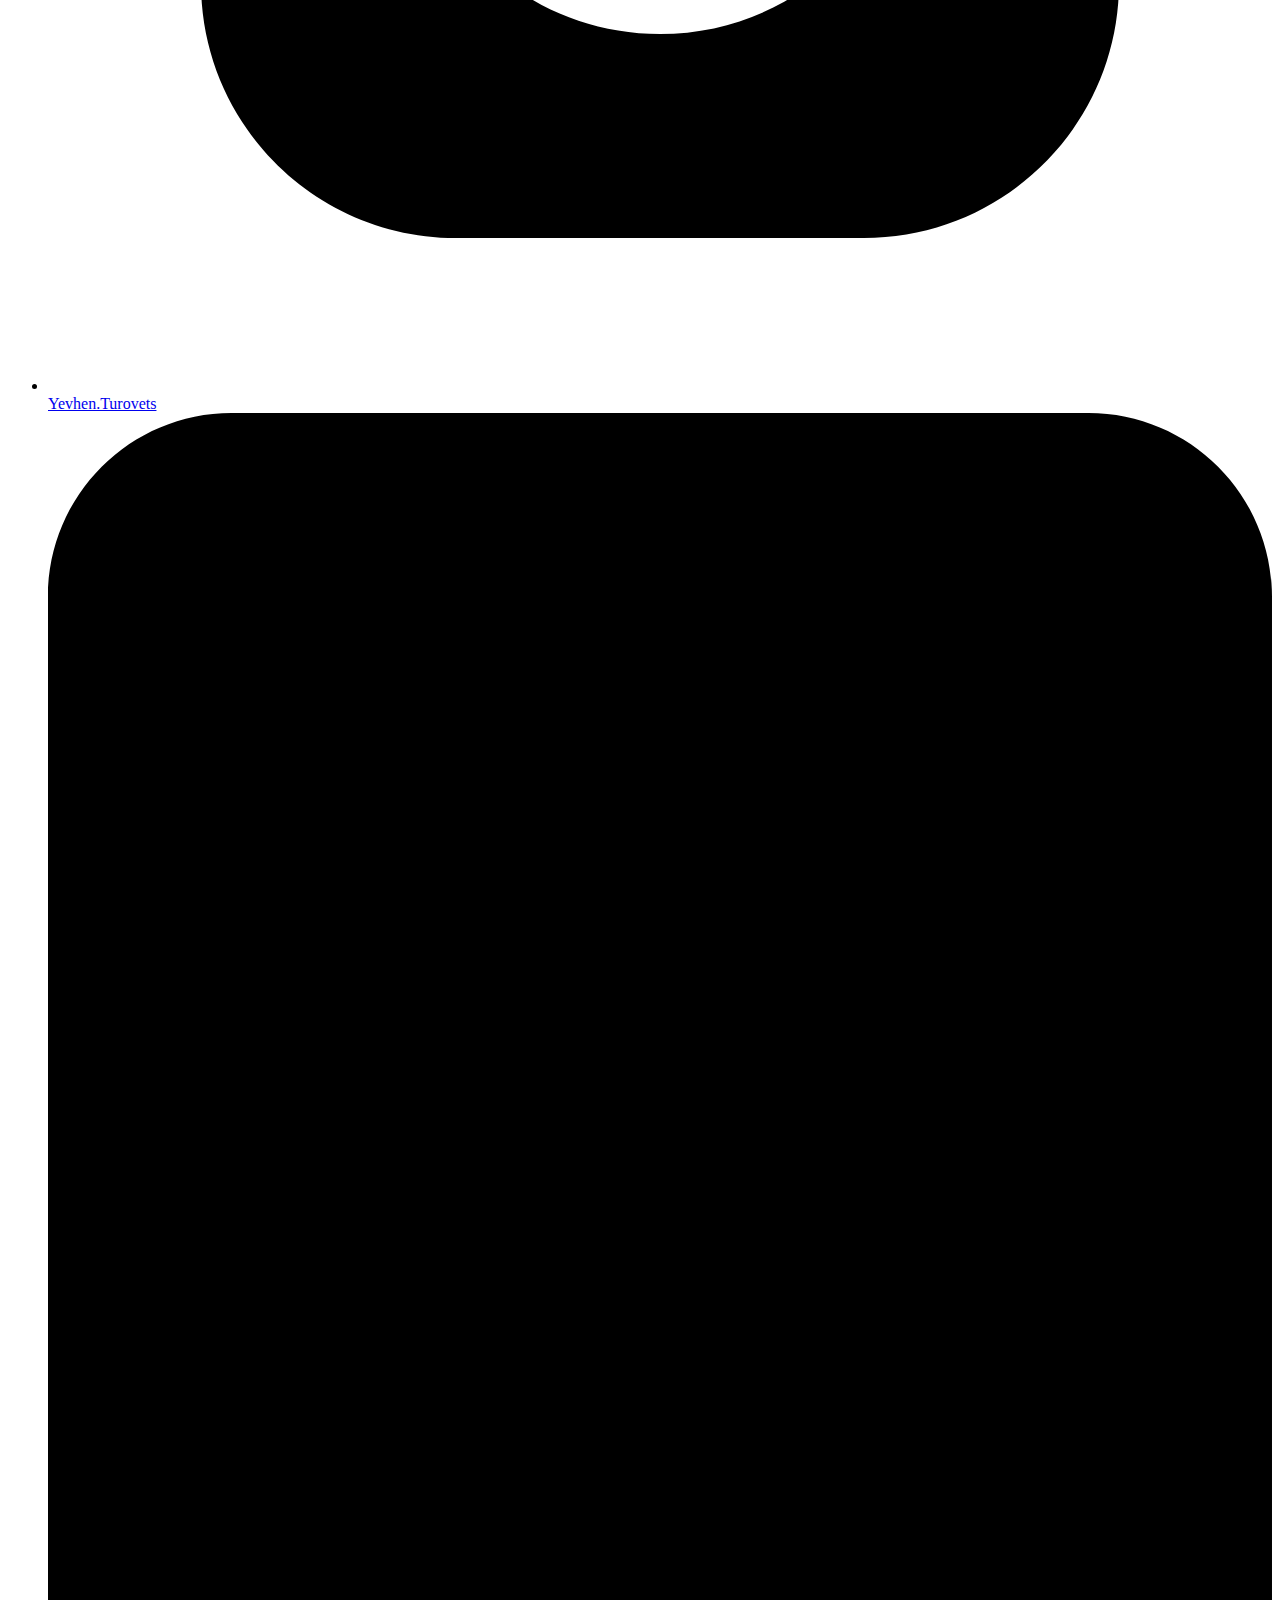
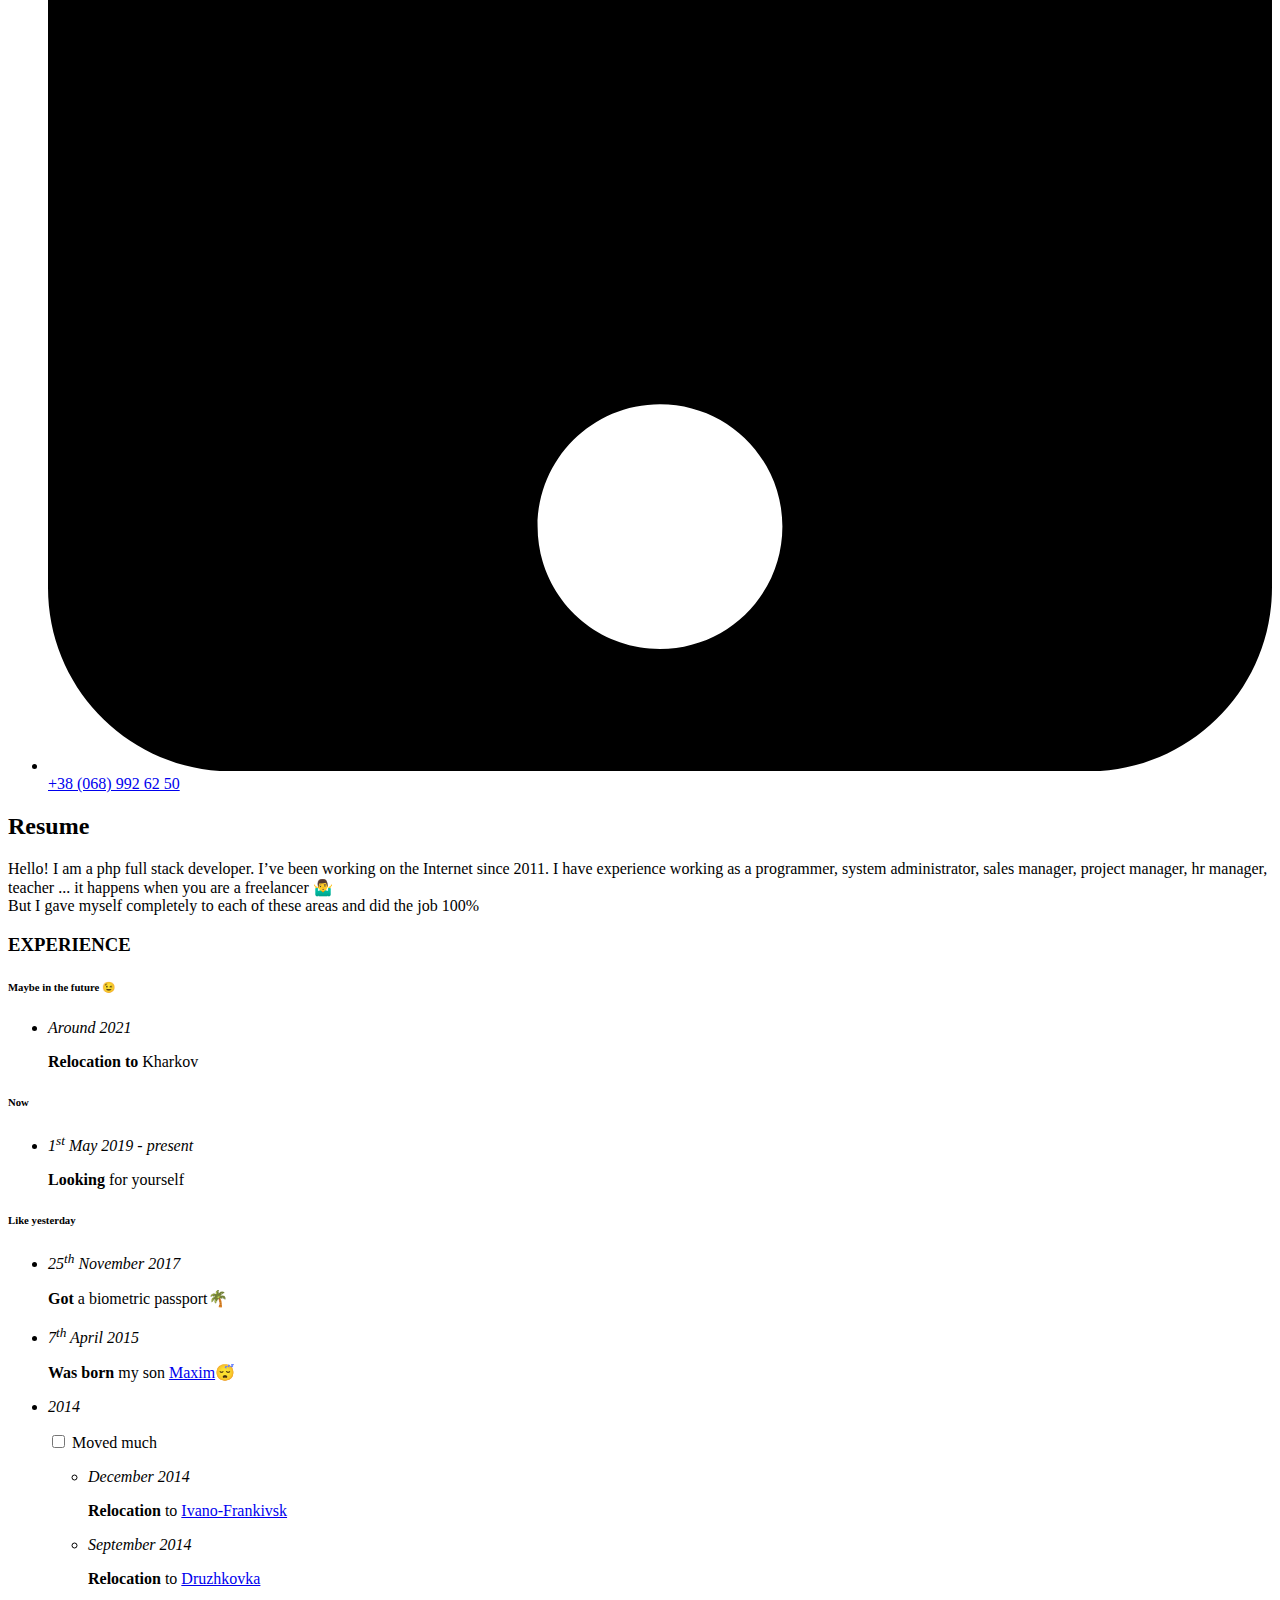
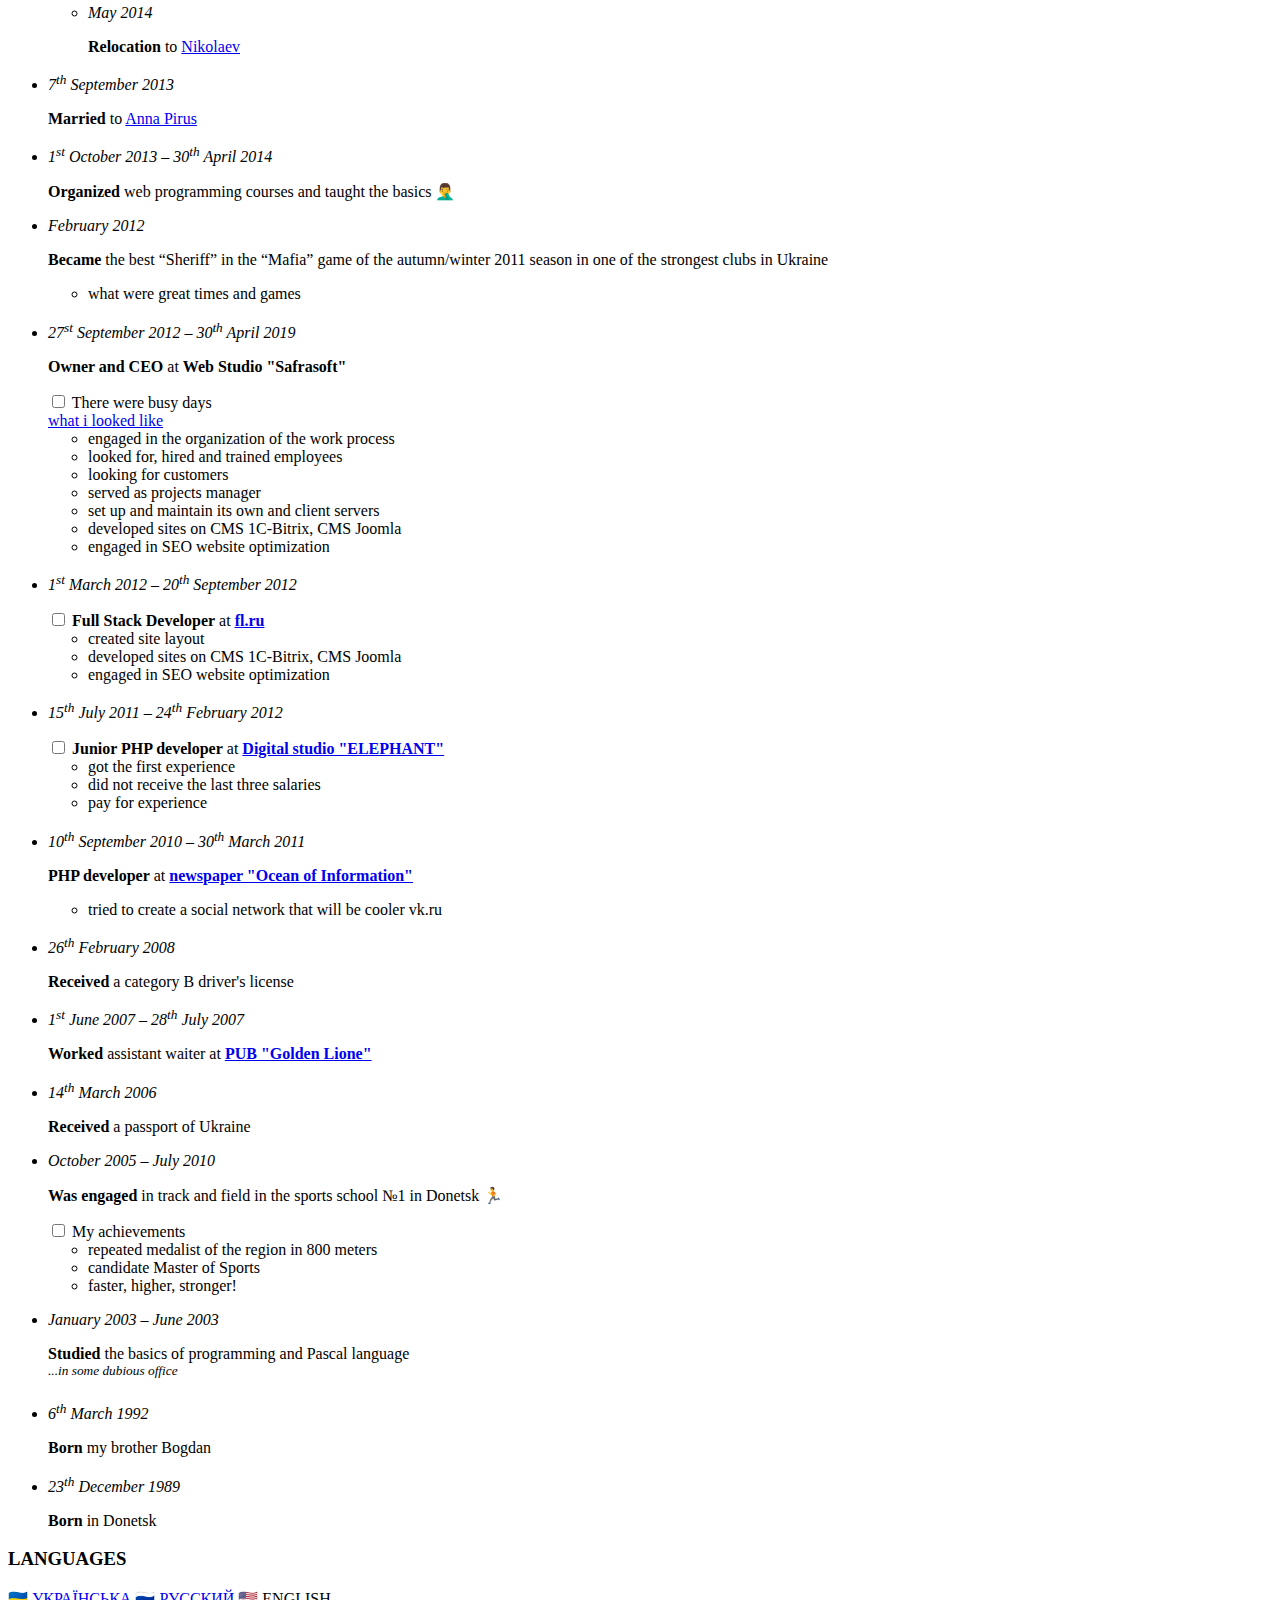
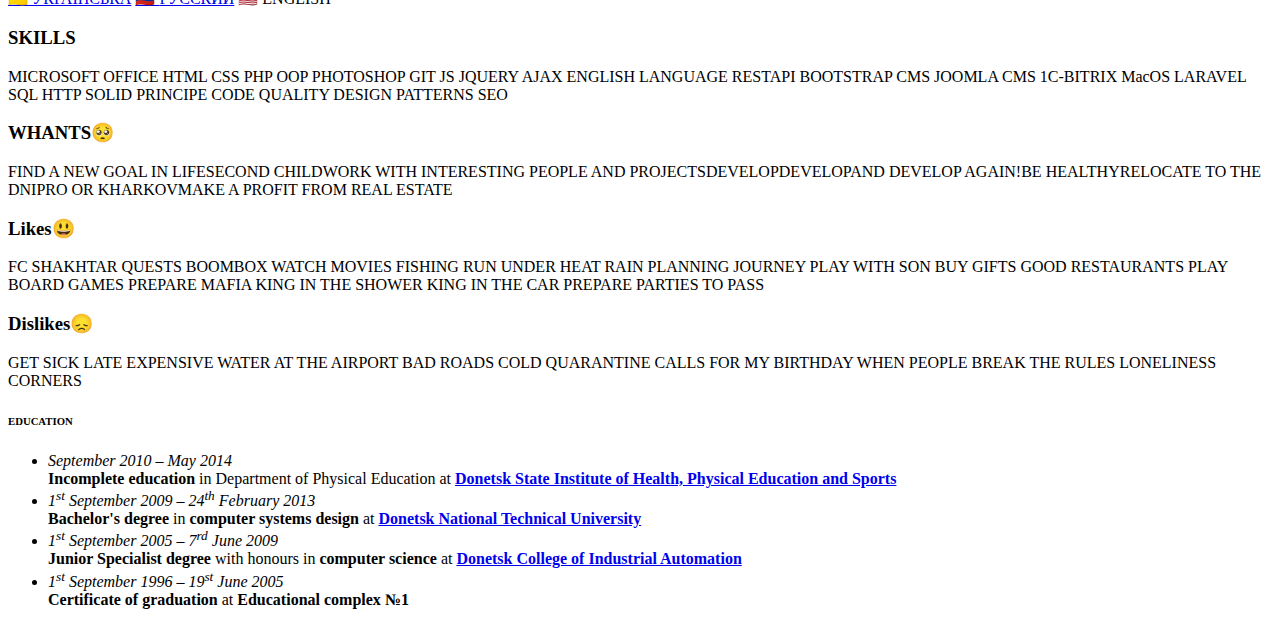
==== commit 0ff8636c: "Udate language version" ====
--- a/index.html
+++ b/index.html
@@ -13,16 +13,20 @@
     <link rel="stylesheet" href="./assets/stylesheets/style.css">
   </head>
   <body>
-  <dialog id="childhood">
-    <a href="#resume" title="Hide childhood photos" class="close">Close</a>
+  <dialog id="photos">
+    <a href="#resume" title="Hide other photos" class="close">Close</a>
     <div class="photos">
       <noscript>
-        <img src="./assets/photos/209A0073.JPG" alt="Hi!">
-        <img src="./assets/photos/209A0073.JPG" alt="Hi!">
-        <img src="./assets/photos/209A0073.JPG" alt="Hi!">
-        <img src="./assets/photos/209A0073.JPG" alt="Hi!">
-        <img src="./assets/photos/209A0073.JPG" alt="Hi!">
-        <img src="./assets/photos/209A0073.JPG" alt="Hi!">
+        <img src="./assets/photos/1-min.JPG" alt="It's me">
+        <img src="./assets/photos/3-min.JPG" alt="This is my family. Cat and dog hid =)">
+        <img src="./assets/photos/4-min.JPG" alt="The working process">
+        <img src="./assets/photos/5-min.JPG" alt="Each programmer is simply obliged to work a little on vacation ... but we know that between a little and all night a little difference">
+        <img src="./assets/photos/6-min.JPG" alt="Rest">
+        <img src="./assets/photos/7-min.JPG" alt="Citius! Altius! Fortius!">
+        <img src="./assets/photos/8-min.JPG" alt="Quarantined work">
+        <img src="./assets/photos/9-min.JPG" alt="My live">
+        <img src="./assets/photos/10-min.JPG" alt="Pink =)">
+        <img src="./assets/photos/11-min.JPG" alt="Через степи чёрные и поля зеленые...">
       </noscript>
     </div>
   </dialog>
@@ -36,8 +40,8 @@
               <div class="avatar-wrapper">
                 <object class="avatar" data="./assets/images/avatar.svg" role="img" aria-label="My profile picture"></object>
               </div>
-              <a id="resume" href="#childhood" title="Show childhood photos">
-                <em>Click, if you wont to see other photos</em>
+              <a id="resume" href="#photos" title="Show other photos">
+                <em>Click, if you want to see other photos</em>
               </a>
             </div>
             <div class="twelve wide column">
@@ -374,7 +378,7 @@
 				func(item);
 			});
 		}
-		var childhoodPhotos = document.getElementById("childhood").getElementsByClassName("photos")[0];
+		var childhoodPhotos = document.getElementById("photos").getElementsByClassName("photos")[0];
 		document.getElementById("resume").addEventListener("click", function() {
 			callFuncOnCollection(childhoodPhotos.getElementsByTagName("NOSCRIPT"), replaceNoscript);
 		});
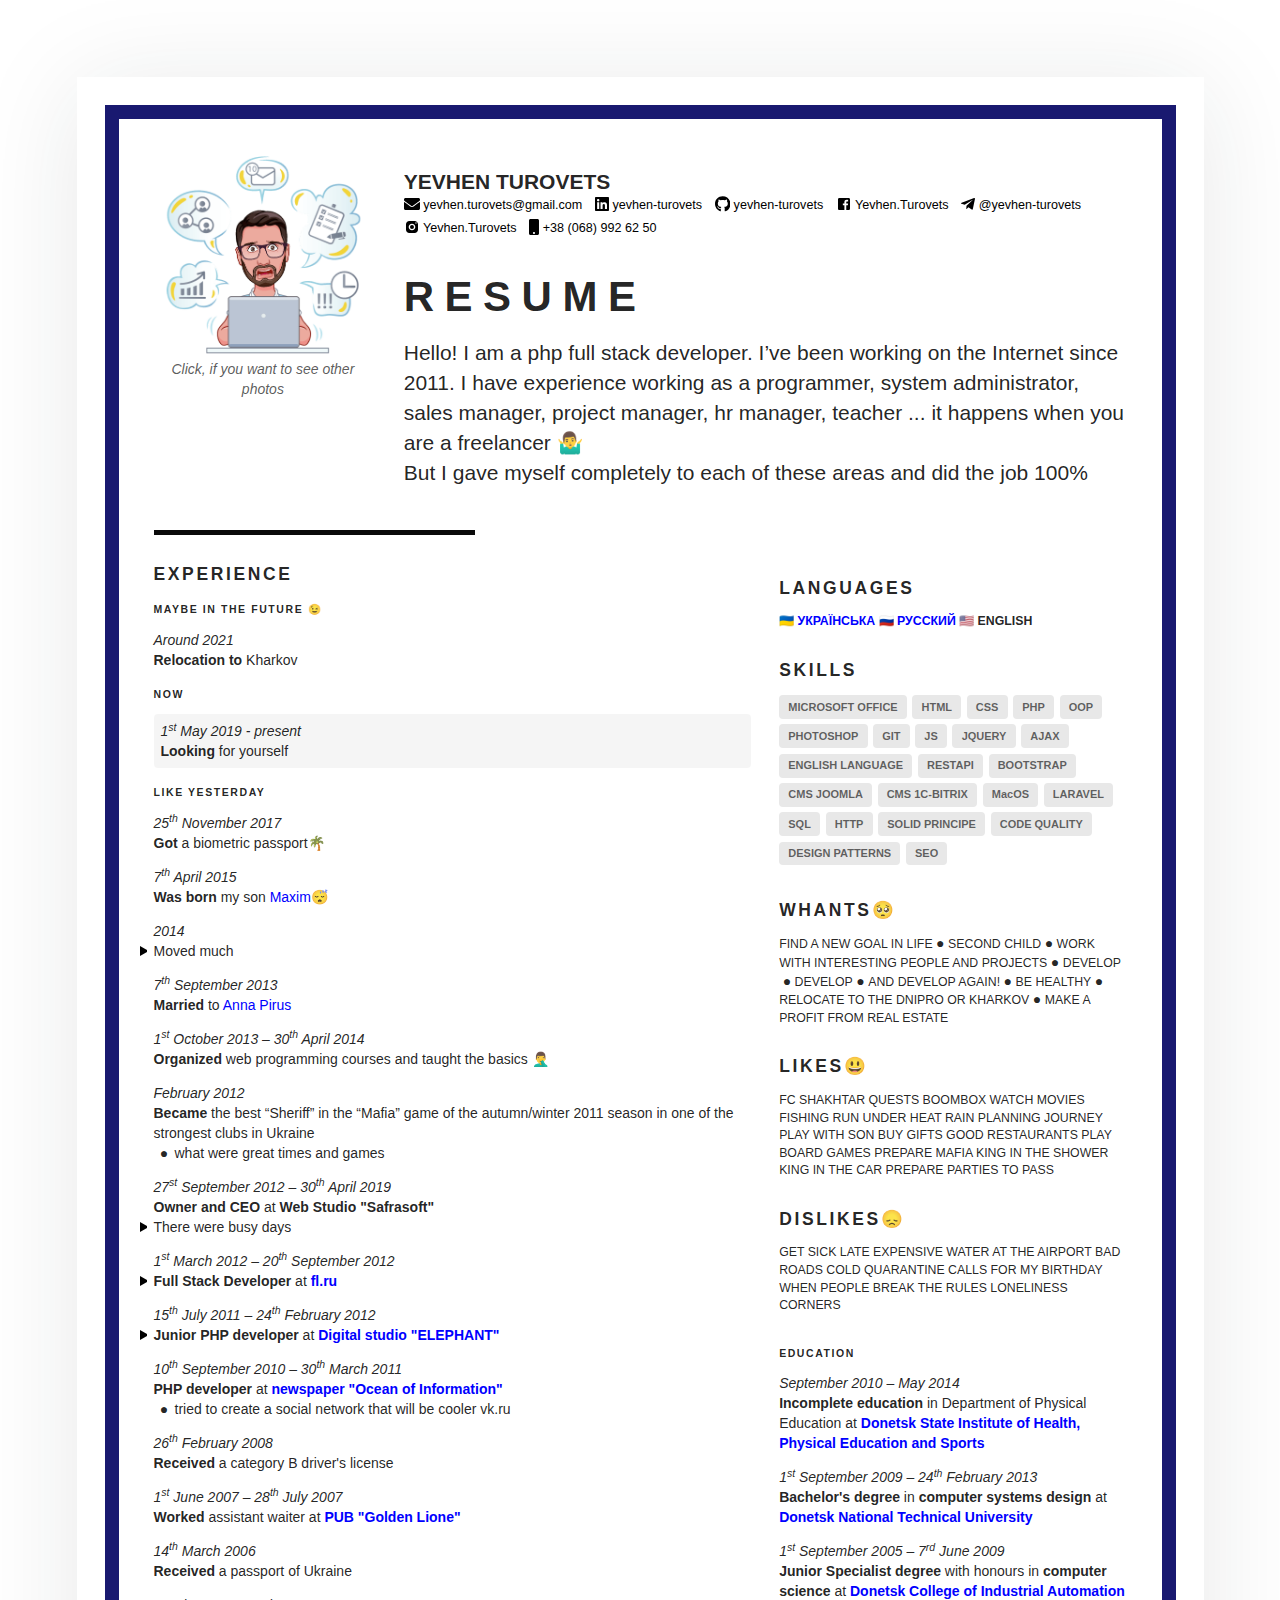
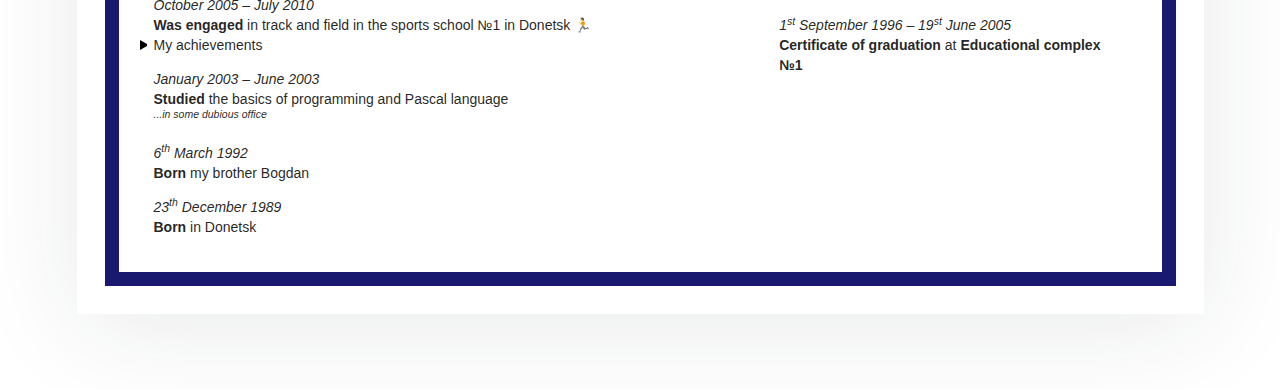
==== commit 18b98aa2: "Fixed link to base css" ====
--- a/index.html
+++ b/index.html
@@ -9,11 +9,11 @@
     <link rel="icon" type="image/x-icon" href="./favicon.ico">
     <link rel="me" href="mailto:yevhen.turovets@gmail.com">
     <link rel="me" href="tel:+380689926250">
-    <link rel="stylesheet" href="https://volodymyrkushnir.com/assets/stylesheets/base.css">
+    <link rel="stylesheet" href="/assets/stylesheets/base.css">
     <link rel="stylesheet" href="./assets/stylesheets/style.css">
   </head>
   <body>
-  <dialog id="photos">
+  <div id="photos">
     <a href="#resume" title="Hide other photos" class="close">Close</a>
     <div class="photos">
       <noscript>
@@ -29,7 +29,7 @@
         <img src="./assets/photos/11-min.JPG" alt="Через степи чёрные и поля зеленые...">
       </noscript>
     </div>
-  </dialog>
+  </div>
   <main>
     <article>
       <div class="page" style="border-color: midnightblue;">
@@ -382,7 +382,7 @@
 		document.getElementById("resume").addEventListener("click", function() {
 			callFuncOnCollection(childhoodPhotos.getElementsByTagName("NOSCRIPT"), replaceNoscript);
 		});
-		if (window.location.hash === "#childhood") {
+		if (window.location.hash === "#photos") {
 			callFuncOnCollection(childhoodPhotos.getElementsByTagName("NOSCRIPT"), replaceNoscript);
 		}
 		if ("serviceWorker" in navigator) {
@@ -392,4 +392,4 @@
 		}
 	</script>
   </body>
-</html>+</html>
--- a/assets/stylesheets/base.css
+++ b/assets/stylesheets/base.css
@@ -0,0 +1,1038 @@
+::-moz-selection {
+  background: yellow;
+}
+::selection {
+  background: yellow;
+}
+*,
+*:before,
+*:after {
+  box-sizing: inherit;
+}
+html {
+  font-size: 14px;
+  -webkit-text-size-adjust: 100%;
+  text-size-adjust: 100%;
+  box-sizing: border-box;
+}
+html,
+body {
+  margin: 0;
+  line-height: 1.4285em;
+  color: rgba(0, 0, 0, 0.87);
+}
+body {
+  font-family: -apple-system, BlinkMacSystemFont, "Segoe UI", Roboto,
+    Oxygen-Sans, Ubuntu, Cantarell, "Helvetica Neue", sans-serif;
+}
+h1,
+h2,
+h3,
+h4,
+h5 {
+  line-height: 1.28571429em;
+  margin: 0 0 1rem 0;
+  font-weight: bold;
+  padding: 0;
+}
+h1:last-child,
+h2:last-child,
+h3:last-child,
+h4:last-child,
+h5:last-child {
+  margin-bottom: 0;
+}
+h1,
+h2,
+h3 {
+  text-transform: uppercase;
+}
+h1 {
+  font-weight: 900;
+  font-size: 1.5rem;
+  margin-bottom: 0;
+}
+h2 {
+  font-weight: 900;
+  font-size: 3rem;
+  letter-spacing: 0.25em;
+}
+h2 + p {
+  font-weight: 300;
+  font-size: 1.5rem;
+  margin-bottom: 0.25em;
+}
+h3 {
+  font-weight: 700;
+  font-size: 1.25rem;
+  letter-spacing: 0.15em;
+}
+h4 {
+  font-size: 1.125rem;
+}
+h5 {
+  font-size: 1rem;
+}
+h6 {
+  font-size: 0.75rem;
+  letter-spacing: 0.15em;
+  text-transform: uppercase;
+  margin: 0 0 1em 0;
+}
+section {
+  padding: 1em 0;
+}
+p {
+  margin: 0 0 1em;
+  line-height: 1.4285em;
+}
+p:first-child {
+  margin-top: 0;
+}
+p:last-child {
+  margin-bottom: 0;
+}
+strong {
+  font-weight: 600;
+}
+small {
+  font-size: 80%;
+}
+ul,
+ol {
+  list-style: none outside none;
+  padding-left: 1.5em;
+  margin: 0;
+}
+ol {
+  counter-reset: ol-counter;
+}
+li {
+  list-style: none outside none;
+}
+ul > li:before {
+  content: "●";
+  font-family: "Arial";
+  float: left;
+  width: 1.5em;
+  margin-left: -1.5em;
+  text-align: center;
+}
+ol > li:before {
+  content: counter(ol-counter);
+  counter-increment: ol-counter;
+  float: left;
+  width: 1rem;
+  border-radius: 0.25em;
+  background: transparent;
+  color: inherit;
+  font-weight: bold;
+  font-size: 0.7em;
+  font-family: inherit;
+  display: flex;
+  align-items: center;
+  justify-content: center;
+  margin-left: calc(-1.5rem + 0.5rem / 2);
+  height: 1rem;
+  margin-top: calc((1.4285rem - 1rem) / 2);
+}
+ol.inverted > li:before {
+  background: black;
+  color: white;
+  font-weight: normal;
+}
+a {
+  color: blue;
+  background-color: transparent;
+  text-decoration: none;
+}
+a[rel="external"]:not(.label):hover,
+a.language:hover span {
+  text-decoration: underline;
+}
+
+/* Prevent `sub` and `sup` elements from affecting the line height in all browsers */
+sub,
+sup {
+  font-size: 75%;
+  line-height: 0;
+  position: relative;
+  vertical-align: baseline;
+}
+sub {
+  bottom: -0.25em;
+}
+sup {
+  top: -0.5em;
+}
+
+/* Remove the border on images inside links in IE 10 */
+img {
+  border-style: none;
+}
+
+/* Change the font styles in all browsers, remove the margin in Firefox and Safari */
+button,
+input {
+  font-family: inherit;
+  font-size: 100%;
+  line-height: 1.15;
+  margin: 0;
+}
+
+/* Show the overflow in IE and Edge */
+button,
+input {
+  overflow: visible;
+}
+
+/* Remove the inheritance of text transform in Edge, Firefox, and IE */
+button {
+  text-transform: none;
+}
+
+/* Correct the inability to style clickable types in iOS and Safari	*/
+button,
+[type="button"] {
+  -webkit-appearance: button;
+  appearance: button;
+}
+
+/* Remove the inner border and padding in Firefox	*/
+button::-moz-focus-inner,
+[type="button"]::-moz-focus-inner {
+  border-style: none;
+  padding: 0;
+}
+
+/* Restore the focus styles unset by the previous rule */
+button:-moz-focusring,
+[type="button"]:-moz-focusring {
+  outline: 1px dotted ButtonText;
+}
+
+/* Add the correct box sizing in IE 10, remove the padding in IE 10 */
+[type="checkbox"] {
+  box-sizing: border-box;
+  padding: 0;
+}
+
+/* Utiltities */
+.nowrap {
+  white-space: nowrap;
+}
+
+/* Article */
+article {
+  max-width: 100%;
+  margin-left: auto;
+  margin-right: auto;
+}
+@media only screen and (min-width: 768px) and (max-width: 991px) {
+  article {
+    width: 723px;
+    margin-top: calc((100% - 723px) / 2);
+    margin-bottom: calc((100% - 723px) / 2);
+  }
+}
+@media only screen and (min-width: 992px) and (max-width: 1199px) {
+  article {
+    width: 933px;
+    margin-top: calc((100% - 933px) / 2);
+    margin-bottom: calc((100% - 933px) / 2);
+  }
+}
+@media only screen and (min-width: 1200px) {
+  article {
+    width: 1127px;
+    margin-top: calc((100% - 1127px) / 2);
+    margin-bottom: calc((100% - 1127px) / 2);
+  }
+}
+
+/* Page */
+.page {
+  position: relative;
+  padding: 3em;
+  background: white;
+  box-shadow: 0 10px 100px 0 rgba(34, 36, 38, 0.1);
+  transition: box-shadow 0.2s linear;
+}
+.page[style^="border-color"] {
+  padding: 4.5em;
+}
+.page[style^="border-color"]:before {
+  content: " ";
+  display: block;
+  position: absolute;
+  left: 2em;
+  top: 2em;
+  right: 2em;
+  bottom: 2em;
+  border-color: inherit;
+  border-width: 1em;
+  border-style: solid;
+  pointer-events: none;
+  transition: border-color 0.2s ease-in-out;
+}
+@media only screen {
+  .page:hover {
+    box-shadow: 0 10px 100px 0 rgba(34, 36, 38, 0.3);
+  }
+}
+@media only screen and (max-width: 767px) {
+  .page,
+  .page[style^="border-color"] {
+    padding: 0;
+  }
+  .page[style^="border-color"]:before {
+    display: none;
+  }
+}
+
+/**
+ * # Semantic UI - 2.4.2
+ * https://github.com/Semantic-Org/Semantic-UI
+ * https://www.semantic-ui.com/
+ * Copyright 2014 Contributors
+ * Released under the MIT license
+ * https://opensource.org/licenses/MIT
+ */
+.grid {
+  display: flex;
+  flex-direction: row;
+  flex-wrap: wrap;
+  align-items: stretch;
+  padding: 0;
+  /**
+   * Temporary hack to be sure avatar
+   * is rendered on print preview
+   */
+  display: block !important;
+}
+.grid .grid {
+  margin-left: -1em;
+  margin-right: -1em;
+}
+
+/* Rows */
+.grid > .row {
+  position: relative;
+  display: flex;
+  flex-direction: row;
+  flex-wrap: wrap;
+  justify-content: inherit;
+  align-items: stretch;
+  width: 100% !important;
+  padding: 0rem;
+  padding-top: 1rem;
+  padding-bottom: 1rem;
+}
+
+/* Columns */
+/* Standard 16 column */
+.grid > .column:not(.row),
+.grid > .row > .column {
+  position: relative;
+  display: inline-block;
+  width: 6.25%;
+  padding-left: 1rem;
+  padding-right: 1rem;
+  vertical-align: top;
+}
+.grid > * {
+  padding-left: 1rem;
+  padding-right: 1rem;
+}
+
+/* Columns */
+/* Vertical padding when no rows */
+.grid > .column:not(.row) {
+  padding-top: 1rem;
+  padding-bottom: 1rem;
+}
+.grid > .row > .column {
+  margin-top: 0;
+  margin-bottom: 0;
+}
+
+/* Assume full width with one column */
+.grid > .column:only-child,
+.grid > .row > .column:only-child {
+  width: 100%;
+}
+
+/* Column Width */
+.grid > .row > [class*="one wide"].column,
+.grid > .column.row > [class*="one wide"].column,
+.grid > [class*="one wide"].column,
+.column.grid > [class*="one wide"].column {
+  width: 6.25% !important;
+}
+.grid > .row > [class*="two wide"].column,
+.grid > .column.row > [class*="two wide"].column,
+.grid > [class*="two wide"].column,
+.column.grid > [class*="two wide"].column {
+  width: 12.5% !important;
+}
+.grid > .row > [class*="three wide"].column,
+.grid > .column.row > [class*="three wide"].column,
+.grid > [class*="three wide"].column,
+.column.grid > [class*="three wide"].column {
+  width: 18.75% !important;
+}
+.grid > .row > [class*="four wide"].column,
+.grid > .column.row > [class*="four wide"].column,
+.grid > [class*="four wide"].column,
+.column.grid > [class*="four wide"].column {
+  width: 25% !important;
+}
+.grid > .row > [class*="five wide"].column,
+.grid > .column.row > [class*="five wide"].column,
+.grid > [class*="five wide"].column,
+.column.grid > [class*="five wide"].column {
+  width: 31.25% !important;
+}
+.grid > .row > [class*="six wide"].column,
+.grid > .column.row > [class*="six wide"].column,
+.grid > [class*="six wide"].column,
+.column.grid > [class*="six wide"].column {
+  width: 37.5% !important;
+}
+.grid > .row > [class*="seven wide"].column,
+.grid > .column.row > [class*="seven wide"].column,
+.grid > [class*="seven wide"].column,
+.column.grid > [class*="seven wide"].column {
+  width: 43.75% !important;
+}
+.grid > .row > [class*="eight wide"].column,
+.grid > .column.row > [class*="eight wide"].column,
+.grid > [class*="eight wide"].column,
+.column.grid > [class*="eight wide"].column {
+  width: 50% !important;
+}
+.grid > .row > [class*="nine wide"].column,
+.grid > .column.row > [class*="nine wide"].column,
+.grid > [class*="nine wide"].column,
+.column.grid > [class*="nine wide"].column {
+  width: 56.25% !important;
+}
+.grid > .row > [class*="ten wide"].column,
+.grid > .column.row > [class*="ten wide"].column,
+.grid > [class*="ten wide"].column,
+.column.grid > [class*="ten wide"].column {
+  width: 62.5% !important;
+}
+.grid > .row > [class*="eleven wide"].column,
+.grid > .column.row > [class*="eleven wide"].column,
+.grid > [class*="eleven wide"].column,
+.column.grid > [class*="eleven wide"].column {
+  width: 68.75% !important;
+}
+.grid > .row > [class*="twelve wide"].column,
+.grid > .column.row > [class*="twelve wide"].column,
+.grid > [class*="twelve wide"].column,
+.column.grid > [class*="twelve wide"].column {
+  width: 75% !important;
+}
+.grid > .row > [class*="thirteen wide"].column,
+.grid > .column.row > [class*="thirteen wide"].column,
+.grid > [class*="thirteen wide"].column,
+.column.grid > [class*="thirteen wide"].column {
+  width: 81.25% !important;
+}
+.grid > .row > [class*="fourteen wide"].column,
+.grid > .column.row > [class*="fourteen wide"].column,
+.grid > [class*="fourteen wide"].column,
+.column.grid > [class*="fourteen wide"].column {
+  width: 87.5% !important;
+}
+.grid > .row > [class*="fifteen wide"].column,
+.grid > .column.row > [class*="fifteen wide"].column,
+.grid > [class*="fifteen wide"].column,
+.column.grid > [class*="fifteen wide"].column {
+  width: 93.75% !important;
+}
+.grid > .row > [class*="sixteen wide"].column,
+.grid > .column.row > [class*="sixteen wide"].column,
+.grid > [class*="sixteen wide"].column,
+.column.grid > [class*="sixteen wide"].column {
+  width: 100% !important;
+}
+
+/* Center Aligned */
+[class*="center aligned"].grid > .column,
+[class*="center aligned"].grid > .row > .column,
+.grid > [class*="center aligned"].row > .column,
+.grid > [class*="center aligned"].column.column,
+.grid > .row > [class*="center aligned"].column.column {
+  text-align: center;
+}
+
+/* Stackable */
+@media only screen and (max-width: 767px) {
+  .stackable.grid > .row > .wide.column,
+  .stackable.grid > .wide.column,
+  .stackable.grid > .column.grid > .column,
+  .stackable.grid > .column.row > .column,
+  .stackable.grid > .row > .column,
+  .stackable.grid > .column:not(.row),
+  .grid > .stackable.row > .column {
+    width: 100% !important;
+    padding: 1em !important;
+  }
+}
+
+/* Mobile only column */
+[class*="mobile only"].grid,
+.grid > [class*="mobile only"].row,
+.grid > [class*="mobile only"].column,
+.grid > .row > [class*="mobile only"].column {
+  display: none;
+}
+@media only screen and (max-width: 767px) {
+  [class*="mobile only"].grid,
+  .grid > [class*="mobile only"].row,
+  .grid > [class*="mobile only"].column,
+  .grid > .row > [class*="mobile only"].column {
+    display: block;
+  }
+}
+
+/* Avatar */
+.avatar-wrapper {
+  padding: 0 1em;
+  display: flex;
+  align-items: center;
+  justify-content: center;
+}
+.avatar {
+  position: relative;
+  max-width: 15rem;
+  display: block;
+  flex: 1 0 auto;
+}
+@media only screen and (max-width: 1199px) {
+  .avatar-wrapper {
+    padding: 0;
+  }
+}
+
+/* Divider */
+.divider {
+  border-top: 1px solid rgba(222, 222, 222, 1);
+}
+.divider.fat {
+  border-top: 0.3571428571428571em solid rgba(10, 10, 10, 1);
+  width: 33%;
+}
+
+/* Language */
+.language {
+  font-weight: 600;
+  white-space: nowrap;
+}
+
+/* Labels */
+.labels > .label {
+  background-color: #e8e8e8;
+  border-radius: 0.28571429rem;
+  color: rgba(0, 0, 0, 0.6);
+  cursor: pointer;
+  display: block;
+  float: left;
+  font-size: 0.78571429rem;
+  font-weight: 600;
+  line-height: 1;
+  margin-bottom: 0.5em;
+  padding: 0.5833em 0.833em;
+  transition: background 0.1s ease;
+  -webkit-transition: background 0.1s ease;
+}
+.labels > .label:hover {
+  background-color: #e0e0e0;
+  color: rgba(0, 0, 0, 0.8);
+}
+.labels > .label:not(:last-child) {
+  margin-right: 0.5em;
+}
+
+/* Job */
+.job {
+  margin-bottom: 0.25rem;
+}
+
+/* Contacts */
+.contacts {
+  list-style: none outside none;
+  display: flex;
+  flex-wrap: wrap;
+  padding: 0;
+  margin-top: 0;
+  margin-bottom: 0;
+  white-space: nowrap;
+  font-size: 0.9em;
+  font-weight: 400;
+}
+.contacts li {
+  margin-bottom: 0.25rem;
+  margin-right: 1em;
+}
+.contacts li:before {
+  display: none;
+}
+.contacts li a {
+  color: black;
+  transition: color 0.2s ease-in-out;
+}
+.contacts li a.facebook:hover {
+  color: #3b5998;
+}
+.contacts li a.github:hover {
+  color: dimgrey;
+}
+.contacts li a.mail:hover {
+  color: dimgrey;
+}
+.contacts li a.skype:hover {
+  color: #00aff0;
+}
+.contacts li a.linkedin:hover {
+  color: #0077b5;
+}
+.contacts li a.telegram:hover {
+  color: #0088cc;
+}
+.contacts li a.phone:hover {
+  color: dimgrey;
+}
+.contacts li a.website {
+  display: none;
+}
+.contacts li a .icon {
+  fill: currentColor;
+  height: 1.1428rem;
+  vertical-align: text-bottom;
+}
+
+@media only screen and (max-width: 767px) {
+  .name,
+  .job,
+  .contacts {
+    text-align: center;
+  }
+  .contacts li {
+    margin-right: 0;
+  }
+}
+@media only screen and (max-width: 1199px) {
+  .contacts {
+    margin-top: 1em;
+    flex-direction: column;
+  }
+}
+
+/* Native <details> element styling */
+details {
+  display: block;
+}
+details > summary::-webkit-details-marker {
+  margin-left: 0.25em;
+  margin-right: 0.25em;
+}
+details > summary {
+  display: list-item;
+  cursor: pointer;
+}
+details > div {
+  margin-top: 0.5em;
+}
+details > div:after {
+  content: " ";
+  clear: both;
+  display: block;
+}
+
+/* Alternative to <details> compatible with Safari */
+.details > input {
+  -webkit-appearance: none;
+  -moz-appearance: none;
+  appearance: none;
+  border: none;
+  border-radius: 0;
+  background: none;
+  transition: 0.2s;
+  cursor: pointer;
+  width: 1.5em;
+  display: inline-flex;
+  align-items: center;
+  justify-content: center;
+  flex: 0 0 auto;
+  height: 1.5em;
+  vertical-align: top;
+  outline: none;
+}
+.details > input:after {
+  content: " ";
+  border-top: 0.35em solid transparent;
+  border-bottom: 0.35em solid transparent;
+  border-left: 0.5em solid black;
+  position: relative;
+  width: 0.5em;
+  height: 0.7em;
+  cursor: pointer;
+}
+.details > input:checked {
+  transform: rotate(90deg);
+}
+.details > label.summary {
+  cursor: pointer;
+}
+.details > input:checked ~ div {
+  display: block;
+}
+.details > div {
+  display: none;
+}
+.details > div.labels {
+  margin-top: 0.5em;
+}
+.details > div:after {
+  content: " ";
+  clear: both;
+  display: block;
+}
+
+/* Details as a standalone block */
+div.details > input:first-child {
+  float: left;
+}
+div.details > input:first-child + label {
+  width: calc(100% - 1.5em);
+  padding: 0;
+  display: inline-block;
+}
+div.details > input:first-child + label + .details-body {
+  padding-left: 1.5em;
+}
+
+/* Details as a list item */
+li.details {
+  list-style-type: none;
+}
+li.details:before {
+  display: none;
+}
+li.details > input {
+  float: left;
+  margin-left: -1.5em;
+}
+
+/* Highlighted list item */
+li.highlighted {
+  padding: 0.5em;
+  background: rgba(0, 0, 0, 0.04);
+  border-radius: 4px;
+}
+
+/* Bordered list item */
+li.bordered {
+  border: 1px solid rgba(0, 0, 0, 0.125);
+  border-radius: 4px;
+  padding: 0.5em;
+  transition: all 0.2s linear;
+}
+li.bordered:hover {
+  background: #fafafa;
+}
+li.bordered > ul > li.details > div,
+li.bordered > ul > details > div {
+  padding: 0.5em 0.5em 0 2em;
+  border-top: 1px solid rgb(224, 224, 224);
+  margin-top: 0.5em;
+  margin-left: -2em;
+  margin-right: -0.5em;
+}
+
+/* Timeline */
+.timeline {
+  list-style: none outside none;
+  padding: 0;
+  margin: 0;
+}
+.timeline:not(:last-child) {
+  margin-bottom: 1em;
+}
+.timeline > li:before {
+  display: none;
+}
+.timeline > li:not(:last-child) {
+  margin-bottom: 1em;
+}
+.timeline > li p {
+  margin: 0;
+}
+
+/* Tags */
+.tags.small {
+  font-size: 0.88em;
+}
+.tags.bulleted .tag:not(:last-child):after {
+  content: "●";
+  display: inline-block;
+  font-family: "Arial";
+  font-size: 1rem;
+  margin: 0 0.25em 0 0.25em;
+}
+
+/* Print */
+@media print {
+  .page,
+  .page[style] {
+    padding: 0;
+    box-shadow: none;
+    border-color: transparent !important;
+  }
+  .grid {
+    display: block;
+  }
+  .avatar-wrapper {
+    padding: 0;
+  }
+  .contacts {
+    margin-top: 1em;
+  }
+  .contacts li a.website {
+    display: block;
+  }
+  .credits {
+    display: none;
+  }
+}
+
+/* Color */
+.color {
+  cursor: pointer;
+  white-space: nowrap;
+  background: inherit;
+  color: inherit;
+  font: inherit;
+  border: none;
+  margin: 0;
+  padding: 0;
+}
+.color:before {
+  content: " ";
+  display: inline-block;
+  border-radius: 100%;
+  margin: 0.27em;
+  height: 0.88em;
+  width: 0.88em;
+  vertical-align: top;
+  position: relative;
+}
+.color.midnightblue:before {
+  background-color: midnightblue;
+}
+.color.chartreuse:before {
+  background-color: chartreuse;
+}
+
+/* Audio button */
+button.audio {
+  cursor: pointer;
+  background: inherit;
+  font: inherit;
+  border: none;
+  margin: 0;
+  padding: 0;
+}
+button.audio svg {
+  height: 16px;
+  width: 16px;
+  vertical-align: text-top;
+}
+
+/* Resume */
+#resume {
+  color: inherit;
+  transition: 0.2s;
+  opacity: 0.75;
+  padding: 0 0.25em 0.25em 0.25em;
+  margin-left: -0.25em;
+  display: inline-block;
+}
+#resume:hover {
+  opacity: 1;
+}
+#resume .dots {
+  background: #808080;
+  color: white;
+  padding: 0 0.2em;
+  border-radius: 3px;
+  height: 1em;
+  line-height: 1em;
+  margin-top: 0.2857142857em;
+  float: left;
+  margin-right: 0.2857142857em;
+}
+#resume .dots .dot {
+  float: left;
+  height: 0.42857142857em;
+  width: 0.42857142857em;
+  background: white;
+  border-radius: 100%;
+  margin-top: 0.2857142857em;
+  vertical-align: top;
+}
+#resume .dots .dot:not(:last-child) {
+  margin-right: 0.2142857em;
+}
+
+/* Dialog */
+dialog {
+  display: none;
+  height: 100%;
+  width: 100%;
+  z-index: 3;
+  padding: 0;
+  border: none;
+  margin: 0;
+  position: absolute;
+  top: 0;
+  left: 0;
+  background: white;
+}
+dialog .photos {
+  height: 100%;
+  width: 100%;
+  overflow: auto;
+  display: inline-flex;
+  -webkit-overflow-scrolling: touch;
+}
+dialog .photos img {
+  display: block;
+  width: auto;
+  height: 100%;
+  padding: 4px 0 4px 4px;
+}
+dialog .photos img:last-child {
+  padding-right: 4px;
+}
+dialog:target {
+  display: block;
+}
+dialog:target ~ * {
+  display: none;
+}
+
+/* Close */
+.close {
+  text-indent: -9999px;
+  position: absolute;
+  z-index: 1;
+  top: 2em;
+  left: 2em;
+  display: inline-block;
+  width: 4em;
+  height: 4em;
+  overflow: hidden;
+}
+.close:before,
+.close:after {
+  content: " ";
+  position: absolute;
+  width: 100%;
+  top: 50%;
+  left: 0;
+  margin-top: -1px;
+  background: white;
+  height: 1px;
+}
+.close:before {
+  transform: rotate(45deg);
+}
+.close:after {
+  transform: rotate(-45deg);
+}
+
+/* Credits */
+.credits {
+  text-align: right;
+  padding: 0.5em;
+  line-height: 1em;
+  opacity: 0.75;
+  transition: opacity 0.2s linear;
+}
+.credits:hover {
+  opacity: 1;
+}
+@media only screen and (max-width: 767px) {
+  .credits {
+    display: none;
+  }
+}
+
+/* Hide header, reveal footer */
+header {
+  position: fixed;
+  z-index: 1;
+  background: white;
+  top: 0;
+  left: 0;
+  height: 2em;
+  width: 100%;
+}
+header + main {
+  margin-top: 2em;
+}
+main {
+  overflow: auto;
+  z-index: 2;
+  background: white;
+  position: relative;
+}
+main:nth-last-child(3) {
+  margin-bottom: 50vh;
+}
+footer {
+  height: 50vh;
+  position: fixed;
+  bottom: 0;
+  left: 0;
+  width: 100%;
+  background: whitesmoke;
+  display: flex;
+  align-items: center;
+  justify-content: center;
+  z-index: 1;
+}
+@media only screen and (max-width: 767px) {
+  header {
+    height: auto;
+    position: relative;
+  }
+  header + main {
+    margin-top: 0;
+  }
+  main:nth-last-child(3) {
+    margin-bottom: 0;
+  }
+  footer {
+    height: auto;
+    position: relative;
+    padding: 1em;
+  }
+}
+@media print {
+  header,
+  footer {
+    display: none;
+  }
+  header + main {
+    margin-top: 0;
+  }
+  main:nth-last-child(3) {
+    margin-bottom: 0;
+  }
+}
--- a/assets/stylesheets/style.css
+++ b/assets/stylesheets/style.css
@@ -1,9 +1,82 @@
-section.skills:after {
-    content: " ";
-    clear: both;
-    display: block;
+section.skills::after {
+  content: " ";
+  clear: both;
+  display: block;
 }
 
 .skills .labels > .label {
-    cursor: default;
-}+  cursor: default;
+}
+
+#photos {
+  display: none;
+  height: 100%;
+  width: 100%;
+  z-index: 3;
+  padding: 0;
+  border: none;
+  margin: 0;
+  position: absolute;
+  top: 0;
+  left: 0;
+  background: white;
+}
+
+#photos .photos {
+  height: 100%;
+  width: 100%;
+  overflow: auto;
+  display: inline-flex;
+  -webkit-overflow-scrolling: touch;
+}
+
+#photos .photos img {
+  display: block;
+  width: auto;
+  height: 100%;
+  padding: 4px 0 4px 4px;
+}
+
+#photos .photos img:last-child {
+  padding-right: 4px;
+}
+
+#photos:target {
+  display: block;
+}
+
+#photos:target ~ * {
+  display: none;
+}
+
+.close {
+  text-indent: -9999px;
+  position: absolute;
+  z-index: 1;
+  top: 2em;
+  left: 2em;
+  display: inline-block;
+  width: 4em;
+  height: 4em;
+  overflow: hidden;
+}
+
+.close::before,
+.close::after {
+  content: " ";
+  position: absolute;
+  width: 100%;
+  top: 50%;
+  left: 0;
+  margin-top: -1px;
+  background: white;
+  height: 1px;
+}
+
+.close::before {
+  transform: rotate(45deg);
+}
+
+.close::after {
+  transform: rotate(-45deg);
+}
